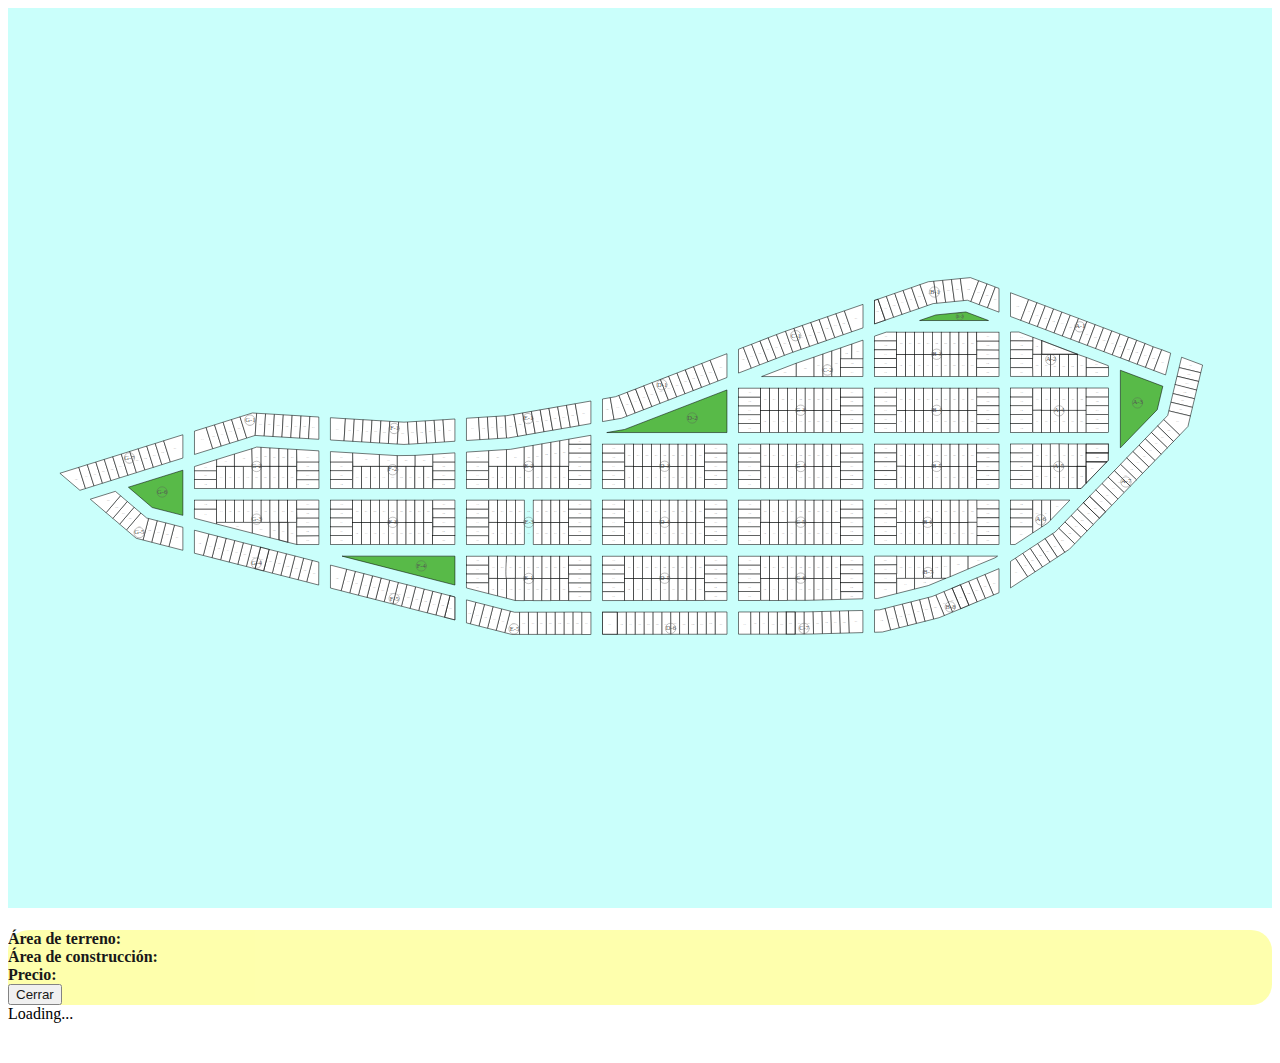
==== index2.html @ e3d667c0 "Finaliada primera demo" ====
<!DOCTYPE html>
<html lang="en">
    <head>
        <meta charset="UTF-8">
        <meta http-equiv="X-UA-Compatible" content="IE=edge">
        <meta name="viewport" content="width=device-width, initial-scale=1.0">
        <title>Document</title>
        <link href="https://cdn.jsdelivr.net/npm/bootstrap@5.1.3/dist/css/bootstrap.min.css" rel="stylesheet" integrity="sha384-1BmE4kWBq78iYhFldvKuhfTAU6auU8tT94WrHftjDbrCEXSU1oBoqyl2QvZ6jIW3" crossorigin="anonymous">
        <link rel="stylesheet" href="styles.css">
        <link
    rel="stylesheet"
    href="https://cdnjs.cloudflare.com/ajax/libs/animate.css/4.1.1/animate.min.css"
  />
        <script src="./svg-pan-zoom.js"></script>
    </head>
    <body>
        <div class="container-fluid" style="width: 100%; height: 100vh">
            <svg
                version="1.1"
                id="Capa_1"
                xmlns="http://www.w3.org/2000/svg"
                xmlns:xlink="http://www.w3.org/1999/xlink"
                x="0px"
                y="0px"
                viewBox="0 0 2384 1684"
                xml:space="preserve"
                style="display: inline; width: inherit; min-width: inherit; max-width: inherit; height: inherit; min-height: inherit; max-height: inherit;"
            >
                <style type="text/css">
       .st0{fill:#FFFFFF;stroke:#000000;stroke-miterlimit:10;}
       .st1{fill:#58BA48;stroke:#000000;stroke-miterlimit:10;}
       
           .st2{clip-path:url(#SVGID_2_);fill:none;stroke:#5A5A5A;stroke-width:0.72;stroke-linecap:round;stroke-linejoin:round;stroke-miterlimit:10;}
       .st3{clip-path:url(#SVGID_2_);}
       .st4{fill:#535353;}
       .st5{font-family:'MyriadPro-Regular';}
       .st6{font-size:10.3348px;}
       .st7{font-size:7.1756px;}
       .st8{font-size:9.9214px;}
       .st9{fill:#A7A7A7;}
       .st10{font-size:4.9607px;}
       
           .st11{clip-path:url(#SVGID_2_);fill:none;stroke:#000000;stroke-width:0.72;stroke-linecap:round;stroke-linejoin:round;stroke-miterlimit:10;}
                </style>
                <g id="secciones">
                    <a id="G7-12-btn" xlink:title="G7-12">
                        <polygon id="G7-12" class="st0" points="135.6,902.9 97.9,870.8 133.6,859.6 146.2,899.6 	"/>
                    </a>
                    <a id="G7-11-btn" xlink:title="G7-11">
                        <polygon id="G7-11" class="st0" points="149.6,854.6 162.2,894.6 146.2,899.6 133.6,859.6 	"/>
                    </a>
                    <a id="G7-10-btn" xlink:title="G7-10">
                        <polygon id="G7-10" class="st0" points="165.7,849.6 178.2,889.6 162.2,894.6 149.6,854.6 	"/>
                    </a>
                    <a id="G7-09-btn" xlink:title="G7-09">
                        <polygon id="G7-09" class="st0" points="181.6,844.6 165.7,849.6 178.2,889.6 194.2,884.6 	"/>
                    </a>
                    <a id="G7-08-btn" xlink:title="G7-08">
                        <polygon id="G7-08" class="st0" points="210.2,879.6 194.2,884.6 181.6,844.6 197.6,839.6 	"/>
                    </a>
                    <a id="G7-07-btn" xlink:title="G7-07">
                        <polygon id="G7-07" class="st0" points="226.2,874.6 213.7,834.6 197.6,839.6 210.2,879.6 	"/>
                    </a>
                    <a id="G7-06-btn" xlink:title="G7-06">
                        <polygon id="G7-06" class="st0" points="242.2,869.6 229.7,829.6 213.7,834.6 226.2,874.6 	"/>
                    </a>
                    <a id="G7-05-btn" xlink:title="G7-05">
                        <polygon id="G7-05" class="st0" points="258.2,864.5 242.2,869.6 229.7,829.6 245.6,824.6 	"/>
                    </a>
                    <a id="G7-04-btn" xlink:title="G7-04">
                        <polygon id="G7-04" class="st0" points="258.2,864.5 274.2,859.6 261.7,819.5 245.6,824.6 	"/>
                    </a>
                    <a id="G7-03-btn" xlink:title="G7-03">
                        <polygon id="G7-03" class="st0" points="274.2,859.6 290.2,854.5 277.7,814.6 261.7,819.5 	"/>
                    </a>
                    <a id="G7-02-btn" xlink:title="G7-02">
                        <polygon id="G7-02" class="st0" points="306.2,849.5 293.6,809.5 277.7,814.6 290.2,854.5 	"/>
                    </a>
                    <a id="G7-01-btn" xlink:title="G7-01">
                        <polygon id="G7-01" class="st0" points="329.8,842.1 306.2,849.5 293.6,809.5 329.8,798.2 	"/>
                    </a>
                    <a id="G1-13-btn" xlink:title="G1-13">
                        <polygon id="G1-13" class="st0" points="351.7,835.3 351.7,791.3 373.7,784.5 386.2,824.5 	"/>
                    </a>
                    <a id="G1-12-btn" xlink:title="G1-12">
                        <polygon id="G1-12" class="st0" points="386.2,824.5 402.2,819.5 389.6,779.5 373.7,784.5 	"/>
                    </a>
                    <a id="G1-11-btn" xlink:title="G1-11">
                        <polygon id="G1-11" class="st0" points="402.2,819.5 418.2,814.4 405.7,774.4 389.6,779.5 	"/>
                    </a>
                    <a id="G1-10-btn" xlink:title="G1-10">
                        <polygon id="G1-10" class="st0" points="418.2,814.4 434.2,809.5 421.7,769.4 405.7,774.4 	"/>
                    </a>
                    <a id="G1-09-btn" xlink:title="G1-09">
                        <polygon id="G1-09" class="st0" points="450.2,804.4 437.6,764.4 421.7,769.4 434.2,809.5 	"/>
                    </a>
                    <a id="G1-08-btn" xlink:title="G1-08">
                        <polygon id="G1-08" class="st0" points="469,757.6 466.2,799.4 450.2,804.4 437.6,764.4 461,757.1 	"/>
                    </a>
                    <a id="G1-07-btn" xlink:title="G1-07">
                        <polygon id="G1-07" class="st0" points="483.2,800.5 485.8,758.6 469,757.6 466.2,799.4 	"/>
                    </a>
                    <a id="G1-06-btn" xlink:title="G1-06">
                        <polygon id="G1-06" class="st0" points="499.9,801.5 502.4,759.6 485.8,758.6 483.2,800.5 	"/>
                    </a>
                    <a id="G1-05-btn" xlink:title="G1-05">
                        <rect
                            id="G1-05"
                            x="488.6"
                            y="772.7"
                            transform="matrix(6.006374e-02 -0.9982 0.9982 6.006374e-02 -300.6762 1242.7677)"
                            class="st0"
                            width="42"
                            height="16.8"
                        />
                    </a>
                    <a id="G1-04-btn" xlink:title="G1-04">
                        <rect
                            id="G1-04"
                            x="505.3"
                            y="773.7"
                            transform="matrix(6.006084e-02 -0.9982 0.9982 6.006084e-02 -285.9585 1260.4386)"
                            class="st0"
                            width="42"
                            height="16.8"
                        />
                    </a>
                    <a id="G1-03-btn" xlink:title="G1-03">
                        <rect
                            id="G1-03"
                            x="522.1"
                            y="774.7"
                            transform="matrix(6.006084e-02 -0.9982 0.9982 6.006084e-02 -271.242 1278.1072)"
                            class="st0"
                            width="42"
                            height="16.8"
                        />
                    </a>
                    <a id="G1-02-btn" xlink:title="G1-02">
                        <rect
                            id="G1-02"
                            x="538.8"
                            y="775.7"
                            transform="matrix(6.006374e-02 -0.9982 0.9982 6.006374e-02 -256.527 1295.7733)"
                            class="st0"
                            width="42"
                            height="16.8"
                        />
                    </a>
                    <a id="G1-01-btn" xlink:title="G1-01">
                        <polygon id="G1-01" class="st0" points="586.3,806.7 586.2,764.7 569.4,763.7 566.9,805.6 	"/>
                    </a>
                    <a id="F1-13-btn" xlink:title="F1-13">
                        <polygon id="F1-13" class="st0" points="633.8,809.6 636.4,767.8 608.1,766 608.1,808 	"/>
                    </a>
                    <a id="F1-12-btn" xlink:title="F1-12">
                        <rect
                            id="F1-12"
                            x="622.5"
                            y="780.8"
                            transform="matrix(6.014960e-02 -0.9982 0.9982 6.014960e-02 -182.9664 1384.0166)"
                            class="st0"
                            width="41.9"
                            height="16.8"
                        />
                    </a>
                    <a id="F1-11-btn" xlink:title="F1-11">
                        <polygon id="F1-11" class="st0" points="667.3,811.6 669.8,769.8 653.1,768.8 650.6,810.6 	"/>
                    </a>
                    <a id="F1-10-btn" xlink:title="F1-10">
                        <rect
                            id="F1-10"
                            x="656"
                            y="782.8"
                            transform="matrix(6.157485e-02 -0.9981 0.9981 6.157485e-02 -154.4608 1418.1368)"
                            class="st0"
                            width="41.9"
                            height="16.8"
                        />
                    </a>
                    <a id="F1-09-btn" xlink:title="F1-09">
                        <rect
                            id="F1-09"
                            x="672.7"
                            y="783.8"
                            transform="matrix(6.157485e-02 -0.9981 0.9981 6.157485e-02 -139.7696 1435.8022)"
                            class="st0"
                            width="41.9"
                            height="16.8"
                        />
                    </a>
                    <a id="F1-08-btn" xlink:title="F1-08">
                        <rect
                            id="F1-08"
                            x="689.5"
                            y="784.9"
                            transform="matrix(6.157485e-02 -0.9981 0.9981 6.157485e-02 -125.0784 1453.4677)"
                            class="st0"
                            width="41.9"
                            height="16.8"
                        />
                    </a>
                    <a id="F1-07-btn" xlink:title="F1-07">
                        <rect
                            id="F1-07"
                            x="706.2"
                            y="785.9"
                            transform="matrix(6.157485e-02 -0.9981 0.9981 6.157485e-02 -110.3873 1471.1331)"
                            class="st0"
                            width="41.9"
                            height="16.8"
                        />
                    </a>
                    <a id="F1-06-btn" xlink:title="F1-06">
                        <polygon id="F1-06" class="st0" points="756.2,815.9 753.6,774.1 746.8,774.4 736.8,773.9 734.2,815.7 746.8,816.4 	"/>
                    </a>
                    <a id="F1-05-btn" xlink:title="F1-05">
                        <polygon id="F1-05" class="st0" points="773,814.9 770.3,773 753.6,774.1 756.2,815.9 	"/>
                    </a>
                    <a id="F1-04-btn" xlink:title="F1-04">
                        <polygon id="F1-04" class="st0" points="789.7,813.8 787.1,772 770.3,773 773,814.9 	"/>
                    </a>
                    <a id="F1-03-btn" xlink:title="F1-03">
                        <polygon id="F1-03" class="st0" points="806.5,812.8 803.8,770.9 787.1,772 789.7,813.8 	"/>
                    </a>
                    <a id="F1-02-btn" xlink:title="F1-02">
                        <polygon id="F1-02" class="st0" points="823.2,811.7 820.5,769.9 803.8,770.9 806.5,812.8 	"/>
                    </a>
                    <a id="F1-01-btn" xlink:title="F1-01">
                        <polygon id="F1-01" class="st0" points="842.9,810.4 842.9,768.4 820.5,769.9 823.2,811.7 	"/>
                    </a>
                    <a id="E1-13-btn" xlink:title="E1-13">
                        <polygon id="E1-13_1_" class="st0" points="890.1,807.4 887.5,765.6 864.7,767 864.7,809 	"/>
                    </a>
                    <a id="E1-12-btn" xlink:title="E1-12">
                        <polygon id="E1-12_1_" class="st0" points="906.8,806.4 904.2,764.5 887.5,765.6 890.1,807.4 	"/>
                    </a>
                    <a id="E1-11-btn" xlink:title="E1-11">
                        <polygon id="E1-11_1_" class="st0" points="923.6,805.3 920.9,763.5 904.2,764.5 906.8,806.4 	"/>
                    </a>
                    <a id="E1-10-btn" xlink:title="E1-10">
                        <polygon id="E1-10_1_" class="st0" points="940.3,804.2 937.7,762.4 920.9,763.5 923.6,805.3 	"/>
                    </a>
                    <a id="E1-09-btn" xlink:title="E1-09">
                        <polygon id="E1-09_1_" class="st0" points="961.4,801.1 954.2,759.8 940.6,762.2 937.7,762.4 940.3,804.2 943.8,804.2 	"/>
                    </a>
                    <a id="E1-08-btn" xlink:title="E1-08">
                        <rect
                            id="E1-08_1_"
                            x="957.7"
                            y="758.1"
                            transform="matrix(0.9851 -0.1719 0.1719 0.9851 -119.5625 177.7197)"
                            class="st0"
                            width="16.7"
                            height="41.9"
                        />
                    </a>
                    <a id="E1-07-btn" xlink:title="E1-07">
                        <rect
                            id="E1-07_1_"
                            x="974.2"
                            y="755.2"
                            transform="matrix(0.9851 -0.1719 0.1719 0.9851 -118.8215 180.5139)"
                            class="st0"
                            width="16.7"
                            height="41.9"
                        />
                    </a>
                    <a id="E1-06-btn" xlink:title="E1-06">
                        <rect
                            id="E1-06_1_"
                            x="990.7"
                            y="752.3"
                            transform="matrix(0.9851 -0.1718 0.1718 0.9851 -118.0084 183.1775)"
                            class="st0"
                            width="16.8"
                            height="41.9"
                        />
                    </a>
                    <a id="E1-05-btn" xlink:title="E1-05">
                        <rect
                            id="E1-05_1_"
                            x="1007.3"
                            y="749.4"
                            transform="matrix(0.9851 -0.1718 0.1718 0.9851 -117.2677 185.975)"
                            class="st0"
                            width="16.7"
                            height="41.9"
                        />
                    </a>
                    <a id="E1-04-btn" xlink:title="E1-04">
                        <rect
                            id="E1-04_1_"
                            x="1023.8"
                            y="746.6"
                            transform="matrix(0.9851 -0.1718 0.1718 0.9851 -116.5274 188.7673)"
                            class="st0"
                            width="16.7"
                            height="41.9"
                        />
                    </a>
                    <a id="E1-03-btn" xlink:title="E1-03">
                        <polygon id="E1-03_1_" class="st0" points="1060.6,783.9 1053.4,742.6 1036.8,745.4 1044,786.7 	"/>
                    </a>
                    <a id="E1-02-btn" xlink:title="E1-02">
                        <rect
                            id="E1-02_1_"
                            x="1056.8"
                            y="740.8"
                            transform="matrix(0.9852 -0.1716 0.1716 0.9852 -114.91 194.069)"
                            class="st0"
                            width="16.7"
                            height="42"
                        />
                    </a>
                    <a id="E1-01-btn" xlink:title="E1-01">
                        <polygon id="E1-01_1_" class="st0" points="1099.4,777.1 1099.4,734.5 1069.9,739.7 1077.1,781 	"/>
                    </a>
                    <a id="D1-14-btn" xlink:title="D1-14">
                        <polygon id="D1-14" class="st0" points="1121.3,773.3 1121.3,730.7 1135.9,728.2 1143.1,769.5 	"/>
                    </a>
                    <a id="D1-13-btn" xlink:title="D1-13">
                        <polygon id="D1-13" class="st0" points="1167.4,763.1 1157.2,767 1143.1,769.5 1135.9,728.2 1145.9,726.4 1152.3,724 	"/>
                    </a>
                    <a id="D1-12-btn" xlink:title="D1-12">
                        <polygon id="D1-12" class="st0" points="1183,757.1 1167.4,763.1 1152.3,724 1167.9,718 	"/>
                    </a>
                    <a id="D1-11-btn" xlink:title="D1-11">
                        <rect
                            id="D1-11"
                            x="1174.9"
                            y="713.5"
                            transform="matrix(0.9328 -0.3605 0.3605 0.9328 -185.2175 475.9848)"
                            class="st0"
                            width="16.8"
                            height="41.9"
                        />
                    </a>
                    <a id="D1-10-btn" xlink:title="D1-10">
                        <rect
                            id="D1-10"
                            x="1190.6"
                            y="707.5"
                            transform="matrix(0.9328 -0.3605 0.3605 0.9328 -181.9797 481.2229)"
                            class="st0"
                            width="16.8"
                            height="41.9"
                        />
                    </a>
                    <a id="D1-09-btn" xlink:title="D1-09">
                        <polygon id="D1-09" class="st0" points="1229.9,738.9 1214.9,699.8 1199.2,705.8 1214.3,745 	"/>
                    </a>
                    <a id="D1-08-btn" xlink:title="D1-08">
                        <polygon id="D1-08" class="st0" points="1245.6,732.9 1230.5,693.8 1214.9,699.8 1229.9,738.9 	"/>
                    </a>
                    <a id="D1-07-btn" xlink:title="D1-07">
                        <rect
                            id="D1-07"
                            x="1237.5"
                            y="689.3"
                            transform="matrix(0.9328 -0.3605 0.3605 0.9328 -172.2925 496.9228)"
                            class="st0"
                            width="16.8"
                            height="41.9"
                        />
                    </a>
                    <a id="D1-06-btn" xlink:title="D1-06">
                        <polygon id="D1-06" class="st0" points="1276.9,720.8 1261.8,681.7 1246.1,687.7 1261.3,726.8 	"/>
                    </a>
                    <a id="D1-05-btn" xlink:title="D1-05">
                        <polygon id="D1-05" class="st0" points="1292.5,714.8 1277.4,675.7 1261.8,681.7 1276.9,720.8 	"/>
                    </a>
                    <a id="D1-04-btn" xlink:title="D1-04">
                        <rect
                            id="D1-04"
                            x="1284.4"
                            y="671.2"
                            transform="matrix(0.9328 -0.3605 0.3605 0.9328 -162.6044 512.6164)"
                            class="st0"
                            width="16.8"
                            height="41.9"
                        />
                    </a>
                    <a id="D1-03-btn" xlink:title="D1-03">
                        <polygon id="D1-03" class="st0" points="1323.8,702.7 1308.7,663.6 1293.1,669.6 1308.2,708.7 	"/>
                    </a>
                    <a id="D1-02-btn" xlink:title="D1-02">
                        <polygon id="D1-02" class="st0" points="1339.4,696.7 1324.3,657.5 1308.7,663.6 1323.8,702.7 	"/>
                    </a>
                    <a id="D1-01-btn" xlink:title="D1-01">
                        <polygon id="D1-01" class="st0" points="1356,690.2 1356,645.3 1324.3,657.5 1339.4,696.7 	"/>
                    </a>
                    <a id="C1-14-btn" xlink:title="C1-14">
                        <polygon id="C1-14" class="st0" points="1377.8,681.8 1377.8,636.9 1386.9,633.4 1402,672.5 	"/>
                    </a>
                    <a id="C1-13-btn" xlink:title="C1-13">
                        <polygon id="C1-13" class="st0" points="1417.6,666.4 1402.6,627.4 1386.9,633.4 1402,672.5 	"/>
                    </a>
                    <a id="C1-12-btn" xlink:title="C1-12">
                        <polygon id="C1-12" class="st0" points="1433.3,660.4 1418.2,621.3 1402.6,627.4 1417.6,666.4 	"/>
                    </a>
                    <a id="C1-11-btn" xlink:title="C1-11">
                        <rect
                            id="C1-11"
                            x="1425.2"
                            y="616.8"
                            transform="matrix(0.9328 -0.3605 0.3605 0.9328 -133.5415 559.7067)"
                            class="st0"
                            width="16.8"
                            height="41.9"
                        />
                    </a>
                    <a id="C1-10-btn" xlink:title="C1-10">
                        <polygon id="C1-10" class="st0" points="1464.5,648.3 1449.5,609.2 1433.8,615.2 1448.9,654.4 	"/>
                    </a>
                    <a id="C1-09-btn" xlink:title="C1-09">
                        <polygon id="C1-09" class="st0" points="1480.3,642.5 1466.6,602.8 1449.5,609.2 1464.5,648.3 	"/>
                    </a>
                    <a id="C1-08-btn" xlink:title="C1-08">
                        <polygon id="C1-08" class="st0" points="1496.1,637 1482.4,597.4 1466.6,602.8 1480.3,642.5 	"/>
                    </a>
                    <a id="C1-07-btn" xlink:title="C1-07">
                        <rect
                            id="C1-07"
                            x="1488.8"
                            y="593.5"
                            transform="matrix(0.9452 -0.3265 0.3265 0.9452 -118.5599 522.5391)"
                            class="st0"
                            width="16.8"
                            height="41.9"
                        />
                    </a>
                    <a id="C1-06-btn" xlink:title="C1-06">
                        <polygon id="C1-06" class="st0" points="1527.8,626 1514.1,586.4 1498.3,591.9 1511.9,631.5 	"/>
                    </a>
                    <a id="C1-05-btn" xlink:title="C1-05">
                        <rect
                            id="C1-05"
                            x="1520.5"
                            y="582.5"
                            transform="matrix(0.9452 -0.3265 0.3265 0.9452 -113.2384 532.2814)"
                            class="st0"
                            width="16.8"
                            height="41.9"
                        />
                    </a>
                    <a id="C1-04-btn" xlink:title="C1-04">
                        <polygon id="C1-04" class="st0" points="1559.5,615 1545.8,575.4 1529.9,580.9 1543.6,620.5 	"/>
                    </a>
                    <a id="C1-03-btn" xlink:title="C1-03">
                        <polygon id="C1-03" class="st0" points="1575.4,609.5 1561.6,569.9 1545.8,575.4 1559.5,615 	"/>
                    </a>
                    <a id="C1-02-btn" xlink:title="C1-02">
                        <polygon id="C1-02" class="st0" points="1591.2,604 1577.5,564.4 1561.6,569.9 1575.4,609.5 	"/>
                    </a>
                    <a id="C1-01-btn" xlink:title="C1-01">
                        <polygon id="C1-01" class="st0" points="1612.6,596.6 1612.6,552.3 1577.5,564.4 1591.2,604 	"/>
                    </a>
                    <a id="B1-14-btn" xlink:title="B1-14">
                        <polygon id="B1-14" class="st0" points="1634.3,589.1 1634.3,544.7 1640.8,542.5 1654.6,582.1 	"/>
                    </a>
                    <a id="B1-13-btn" xlink:title="B1-13">
                        <polygon id="B1-13" class="st0" points="1670.4,576.6 1656.7,537 1640.8,542.5 1654.6,582.1 	"/>
                    </a>
                    <a id="B1-12-btn" xlink:title="B1-12">
                        <polygon id="B1-12" class="st0" points="1686.2,571.1 1672.5,531.5 1656.7,537 1670.4,576.6 	"/>
                    </a>
                    <a id="B1-11-btn" xlink:title="B1-11">
                        <polygon id="B1-11" class="st0" points="1702.1,565.6 1688.3,526 1672.5,531.5 1686.2,571.1 	"/>
                    </a>
                    <a id="B1-10-btn" xlink:title="B1-10">
                        <polygon id="B1-10" class="st0" points="1717.9,560.2 1704.2,520.6 1688.3,526 1702.1,565.6 	"/>
                    </a>
                    <a id="B1-09-btn" xlink:title="B1-09">
                        <polygon id="B1-09" class="st0" points="1733.8,554.6 1720.1,515 1704.2,520.6 1717.9,560.2 	"/>
                    </a>
                    <a id="B1-08-btn" xlink:title="B1-08">
                        <polygon id="B1-08" class="st0" points="1751.9,550.1 1746.2,508.6 1735.9,509.6 1720.1,515 1733.8,554.6 1744.9,550.8 	"/>
                    </a>
                    <a id="B1-07-btn" xlink:title="B1-07">
                        <polygon id="B1-07" class="st0" points="1768.6,548.5 1762.9,506.9 1746.2,508.6 1751.9,550.1 	"/>
                    </a>
                    <a id="B1-06-btn" xlink:title="B1-06">
                        <polygon id="B1-06" class="st0" points="1785.2,546.8 1779.5,505.3 1762.9,506.9 1768.6,548.5 	"/>
                    </a>
                    <a id="B1-05-btn" xlink:title="B1-05">
                        <polygon id="B1-05" class="st0" points="1802,545.2 1796.2,503.6 1779.5,505.3 1785.2,546.8 	"/>
                    </a>
                    <a id="B1-04-btn" xlink:title="B1-04">
                        <polygon id="B1-04" class="st0" points="1816.1,546.9 1809.5,544.4 1802,545.2 1796.2,503.6 1815.2,501.8 1830.8,507.7 	"/>
                    </a>
                    <a id="B1-03-btn" xlink:title="B1-03">
                        <polygon id="B1-03" class="st0" points="1831.7,552.8 1846.6,513.6 1830.8,507.7 1816.1,546.9 	"/>
                    </a>
                    <a id="B1-02-btn" xlink:title="B1-02">
                        <polygon id="B1-02" class="st0" points="1847.5,558.7 1862.2,519.5 1846.6,513.6 1831.7,552.8 	"/>
                    </a>
                    <a id="B1-01-btn" xlink:title="B1-01">
                        <polygon id="B1-01" class="st0" points="1869.1,566.9 1869.1,522.1 1862.2,519.5 1847.5,558.7 	"/>
                    </a>
                    <a id="A1-18-btn" xlink:title="A1-18">
                        <polygon id="A1-18" class="st0" points="1890.8,575.1 1890.8,530.3 1925,543.2 1910.2,582.4 	"/>
                    </a>
                    <a id="A1-17-btn" xlink:title="A1-17">
                        <polygon id="A1-17" class="st0" points="1925.9,588.3 1940.7,549.1 1925,543.2 1910.2,582.4 	"/>
                    </a>
                    <a id="A1-16-btn" xlink:title="A1-16">
                        <polygon id="A1-16" class="st0" points="1941.6,594.2 1956.4,555 1940.7,549.1 1925.9,588.3 	"/>
                    </a>
                    <a id="A1-15-btn" xlink:title="A1-15">
                        <polygon id="A1-15" class="st0" points="1957.3,600.1 1972.1,560.9 1956.4,555 1941.6,594.2 	"/>
                    </a>
                    <a id="A1-14-btn" xlink:title="A1-14">
                        <polygon id="A1-14" class="st0" points="1973,606.1 1987.7,566.8 1972.1,560.9 1957.3,600.1 	"/>
                    </a>
                    <a id="A1-13-btn" xlink:title="A1-13">
                        <polygon id="A1-13" class="st0" points="1988.6,612 2003.5,572.8 1987.7,566.8 1973,606.1 	"/>
                    </a>
                    <a id="A1-12-btn" xlink:title="A1-12">
                        <polygon id="A1-12" class="st0" points="2004.4,617.9 2019.1,578.6 2003.5,572.8 1988.6,612 	"/>
                    </a>
                    <a id="A1-11-btn" xlink:title="A1-11">
                        <polygon id="A1-11" class="st0" points="2020,623.8 2034.8,584.6 2019.1,578.6 2004.4,617.9 	"/>
                    </a>
                    <a id="A1-10-btn" xlink:title="A1-10">
                        <polygon id="A1-10" class="st0" points="2035.7,629.7 2050.5,590.5 2034.8,584.6 2020,623.8 	"/>
                    </a>
                    <a id="A1-09-btn" xlink:title="A1-09">
                        <polygon id="A1-09" class="st0" points="2051.4,635.6 2066.2,596.4 2050.5,590.5 2035.7,629.7 	"/>
                    </a>
                    <a id="A1-08-btn" xlink:title="A1-08">
                        <polygon id="A1-08" class="st0" points="2067.1,641.5 2081.9,602.3 2066.2,596.4 2051.4,635.6 	"/>
                    </a>
                    <a id="A1-07-btn" xlink:title="A1-07">
                        <polygon id="A1-07" class="st0" points="2082.8,647.5 2097.5,608.2 2081.9,602.3 2067.1,641.5 	"/>
                    </a>
                    <a id="A1-06-btn" xlink:title="A1-06">
                        <polygon id="A1-06" class="st0" points="2098.5,653.4 2113.3,614.2 2097.5,608.2 2082.8,647.5 	"/>
                    </a>
                    <a id="A1-05-btn" xlink:title="A1-05">
                        <rect
                            id="A1-05"
                            x="2092.8"
                            y="628.3"
                            transform="matrix(0.3521 -0.936 0.936 0.3521 773.6063 2390.9355)"
                            class="st0"
                            width="41.9"
                            height="16.7"
                        />
                    </a>
                    <a id="A1-04-btn" xlink:title="A1-04">
                        <polygon id="A1-04" class="st0" points="2129.8,665.2 2144.6,626 2128.9,620 2114.2,659.3 	"/>
                    </a>
                    <a id="A1-03-btn" xlink:title="A1-03">
                        <polygon id="A1-03" class="st0" points="2145.5,671.1 2160.1,632.4 2144.6,626 2129.8,665.2 	"/>
                    </a>
                    <a id="A1-02-btn" xlink:title="A1-02">
                        <polygon id="A1-02" class="st0" points="2161.2,677 2176,637.8 2160.1,632.4 2145.5,671.1 	"/>
                    </a>
                    <a id="A1-01-btn" xlink:title="A1-01">
                        <polygon id="A1-01" class="st0" points="2183.2,685.3 2192.9,644.2 2176,637.8 2161.2,677 	"/>
                    </a>
                    <a id="A7-01-btn" xlink:title="A7-01">
                        <polygon id="A7-01" class="st0" points="2213.5,652 2253.1,666.8 2249.6,681.2 2208.8,671.5 	"/>
                    </a>
                    <a id="A7-02-btn" xlink:title="A7-02">
                        <polygon id="A7-02" class="st0" points="2204.9,687.8 2208.8,671.5 2249.6,681.2 2245.7,697.6 	"/>
                    </a>
                    <a id="A7-03-btn" xlink:title="A7-03">
                        <rect
                            id="A7-03"
                            x="2215"
                            y="679.9"
                            transform="matrix(0.2324 -0.9726 0.9726 0.2324 1024.9678 2700.4646)"
                            class="st0"
                            width="16.8"
                            height="41.9"
                        />
                    </a>
                    <a id="A7-04-btn" xlink:title="A7-04">
                        <polygon id="A7-04" class="st0" points="2237.9,730.2 2197.1,720.5 2201.2,703.3 2241.8,713.9 	"/>
                    </a>
                    <a id="A7-05-btn" xlink:title="A7-05">
                        <polygon id="A7-05" class="st0" points="2193.3,736.8 2197.1,720.5 2237.9,730.2 2234,746.5 	"/>
                    </a>
                    <a id="A7-06-btn" xlink:title="A7-06">
                        <polygon id="A7-06" class="st0" points="2189.4,753.1 2193.3,736.8 2234,746.5 2230.1,762.8 	"/>
                    </a>
                    <a id="A7-07-btn" xlink:title="A7-07">
                        <polygon id="A7-07" class="st0" points="2179.7,769.6 2187.4,761.6 2189.4,753.1 2230.1,762.8 2225.5,782.5 2209.9,798.7 	"/>
                    </a>
                    <a id="A7-08-btn" xlink:title="A7-08">
                        <rect
                            id="A7-08"
                            x="2180.6"
                            y="769.2"
                            transform="matrix(0.6945 -0.7195 0.7195 0.6945 100.2818 1816.4218)"
                            class="st0"
                            width="16.8"
                            height="41.9"
                        />
                    </a>
                    <a id="A7-09-btn" xlink:title="A7-09">
                        <rect
                            id="A7-09"
                            x="2168.9"
                            y="781.2"
                            transform="matrix(0.6945 -0.7195 0.7195 0.6945 88.0479 1811.7312)"
                            class="st0"
                            width="16.8"
                            height="41.9"
                        />
                    </a>
                    <a id="A7-10-btn" xlink:title="A7-10">
                        <rect
                            id="A7-10"
                            x="2157.3"
                            y="793.3"
                            transform="matrix(0.6945 -0.7195 0.7195 0.6945 75.814 1807.0406)"
                            class="st0"
                            width="16.8"
                            height="41.9"
                        />
                    </a>
                    <a id="A7-11-btn" xlink:title="A7-11">
                        <rect
                            id="A7-11"
                            x="2145.7"
                            y="805.3"
                            transform="matrix(0.6945 -0.7195 0.7195 0.6945 63.5826 1802.3555)"
                            class="st0"
                            width="16.8"
                            height="41.9"
                        />
                    </a>
                    <a id="A7-12-btn" xlink:title="A7-12">
                        <rect
                            id="A7-12"
                            x="2134"
                            y="817.4"
                            transform="matrix(0.6945 -0.7195 0.7195 0.6945 51.3462 1797.6597)"
                            class="st0"
                            width="16.8"
                            height="41.9"
                        />
                    </a>
                    <a id="A7-13-btn" xlink:title="A7-13">
                        <rect
                            id="A7-13"
                            x="2122.4"
                            y="829.5"
                            transform="matrix(0.6941 -0.7199 0.7199 0.6941 39.5804 1794.007)"
                            class="st0"
                            width="16.8"
                            height="41.9"
                        />
                    </a>
                    <a id="A7-14-btn" xlink:title="A7-14">
                        <polygon id="A7-14" class="st0" points="2128.3,883.1 2140,871 2109.8,841.9 2098.2,854 	"/>
                    </a>
                    <a id="A7-15-btn" xlink:title="A7-15">
                        <rect
                            id="A7-15"
                            x="2099.1"
                            y="853.6"
                            transform="matrix(0.6945 -0.7195 0.7195 0.6945 14.636 1783.5677)"
                            class="st0"
                            width="16.8"
                            height="41.9"
                        />
                    </a>
                    <a id="A7-16-btn" xlink:title="A7-16">
                        <rect
                            id="A7-16"
                            x="2087.4"
                            y="865.7"
                            transform="matrix(0.6948 -0.7192 0.7192 0.6948 1.9574 1777.8331)"
                            class="st0"
                            width="16.8"
                            height="41.9"
                        />
                    </a>
                    <a id="A7-17-btn" xlink:title="A7-17">
                        <polygon id="A7-17" class="st0" points="2063.3,890.2 2093.4,919.3 2105,907.2 2074.9,878.1 	"/>
                    </a>
                    <a id="A7-18-btn" xlink:title="A7-18">
                        <polygon id="A7-18" class="st0" points="2051.6,902.2 2063.3,890.2 2093.4,919.3 2081.8,931.4 	"/>
                    </a>
                    <a id="A7-19-btn" xlink:title="A7-19">
                        <polygon id="A7-19" class="st0" points="2039.9,914.3 2051.6,902.2 2081.8,931.4 2070.1,943.4 	"/>
                    </a>
                    <a id="A7-20-btn" xlink:title="A7-20">
                        <rect
                            id="A7-20"
                            x="2040.8"
                            y="913.9"
                            transform="matrix(0.6945 -0.7195 0.7195 0.6945 -46.5868 1760.1091)"
                            class="st0"
                            width="16.8"
                            height="41.9"
                        />
                    </a>
                    <a id="A7-21-btn" xlink:title="A7-21">
                        <rect
                            id="A7-21"
                            x="2029.2"
                            y="926"
                            transform="matrix(0.6941 -0.7199 0.7199 0.6941 -58.4178 1756.4624)"
                            class="st0"
                            width="16.8"
                            height="41.9"
                        />
                    </a>
                    <a id="A7-22-btn" xlink:title="A7-22">
                        <rect
                            id="A7-22"
                            x="2017.6"
                            y="938.1"
                            transform="matrix(0.6945 -0.7195 0.7195 0.6945 -71.0545 1750.728)"
                            class="st0"
                            width="16.8"
                            height="41.9"
                        />
                    </a>
                    <a id="A7-23-btn" xlink:title="A7-23">
                        <rect
                            id="A7-23"
                            x="2005.9"
                            y="950.1"
                            transform="matrix(0.6945 -0.7195 0.7195 0.6945 -83.2874 1746.0403)"
                            class="st0"
                            width="16.8"
                            height="41.9"
                        />
                    </a>
                    <a id="A7-24-btn" xlink:title="A7-24">
                        <rect
                            id="A7-24"
                            x="1994.3"
                            y="962.2"
                            transform="matrix(0.6945 -0.7195 0.7195 0.6945 -95.5223 1741.3469)"
                            class="st0"
                            width="16.8"
                            height="41.9"
                        />
                    </a>
                    <a id="A7-25-btn" xlink:title="A7-25">
                        <polygon id="A7-25" class="st0" points="1969.9,984.9 1975.1,981.5 1981.7,974.6 2011.9,1003.7 2002.1,1013.9 1993,1019.9 	"/>
                    </a>
                    <a id="A7-26-btn" xlink:title="A7-26">
                        <rect
                            id="A7-26"
                            x="1966.1"
                            y="986"
                            transform="matrix(0.8345 -0.5511 0.5511 0.8345 -228.071 1254.7604)"
                            class="st0"
                            width="16.8"
                            height="41.9"
                        />
                    </a>
                    <a id="A7-27-btn" xlink:title="A7-27">
                        <polygon id="A7-27" class="st0" points="1942,1003.4 1955.9,994.1 1979,1029.1 1965,1038.4 	"/>
                    </a>
                    <a id="A7-28-btn" xlink:title="A7-28">
                        <polygon id="A7-28" class="st0" points="1927.9,1012.6 1942,1003.4 1965,1038.4 1951,1047.6 	"/>
                    </a>
                    <a id="A7-29-btn" xlink:title="A7-29">
                        <polygon id="A7-29" class="st0" points="1913.9,1021.8 1927.9,1012.6 1951,1047.6 1937,1056.8 	"/>
                    </a>
                    <a id="A7-30-btn" xlink:title="A7-30">
                        <polygon id="A7-30" class="st0" points="1900,1031 1913.9,1021.8 1937,1056.8 1923,1066 	"/>
                    </a>
                    <a id="A7-31-btn" xlink:title="A7-31">
                        <polygon id="A7-31" class="st0" points="1890.8,1087 1890.8,1037 1900,1031 1923,1066 	"/>
                    </a>
                    <a id="B8-01-btn" xlink:title="B8-01">
                        <polygon id="B8-01" class="st0" points="1869.1,1096.1 1869.1,1050.7 1842.6,1061.8 1858.7,1100.5 	"/>
                    </a>
                    <a id="B8-02-btn" xlink:title="B8-02">
                        <polygon id="B8-02" class="st0" points="1827.1,1068.2 1842.6,1061.8 1858.7,1100.5 1843.3,1106.9 	"/>
                    </a>
                    <a id="B8-03-btn" xlink:title="B8-03">
                        <polygon id="B8-03" class="st0" points="1811.7,1074.7 1827.1,1068.2 1843.3,1106.9 1827.8,1113.4 	"/>
                    </a>
                    <a id="B8-04-btn" xlink:title="B8-04">
                        <rect
                            id="B8-04"
                            x="1803.6"
                            y="1076.3"
                            transform="matrix(0.9237 -0.3831 0.3831 0.9237 -282.0941 777.8699)"
                            class="st0"
                            width="16.8"
                            height="41.9"
                        />
                    </a>
                    <a id="B8-05-btn" xlink:title="B8-05">
                        <polygon id="B8-05" class="st0" points="1780.7,1087.6 1796.2,1081.1 1812.3,1119.8 1796.9,1126.3 	"/>
                    </a>
                    <a id="B8-06-btn" xlink:title="B8-06">
                        <polygon id="B8-06" class="st0" points="1765.3,1094 1780.7,1087.6 1796.9,1126.3 1781.4,1132.7 	"/>
                    </a>
                    <a id="B8-07-btn" xlink:title="B8-07">
                        <polygon id="B8-07" class="st0" points="1749.8,1100.5 1765.3,1094 1781.4,1132.7 1765.9,1139.2 	"/>
                    </a>
                    <a id="B8-08-btn" xlink:title="B8-08">
                        <polygon id="B8-08" class="st0" points="1735.5,1105.2 1742.8,1103.3 1749.8,1100.5 1765.9,1139.2 1756.1,1143.2 1745.8,1145.8 	
           "/>
                    </a>
                    <a id="B8-09-btn" xlink:title="B8-09">
                        <polygon id="B8-09" class="st0" points="1719.2,1109.3 1735.5,1105.2 1745.8,1145.8 1729.5,1150 	"/>
                    </a>
                    <a id="B8-10-btn" xlink:title="B8-10">
                        <polygon id="B8-10" class="st0" points="1703,1113.4 1719.2,1109.3 1729.5,1150 1713.3,1154 	"/>
                    </a>
                    <a id="B8-11-btn" xlink:title="B8-11">
                        <rect
                            id="B8-11"
                            x="1691.6"
                            y="1114.8"
                            transform="matrix(0.9692 -0.2462 0.2462 0.9692 -227.3301 453.5813)"
                            class="st0"
                            width="16.8"
                            height="41.9"
                        />
                    </a>
                    <a id="B8-12-btn" xlink:title="B8-12">
                        <polygon id="B8-12" class="st0" points="1680.8,1162.3 1670.5,1121.6 1686.7,1117.6 1697,1158.2 	"/>
                    </a>
                    <a id="B8-13-btn" xlink:title="B8-13">
                        <polygon id="B8-13" class="st0" points="1664.5,1166.4 1654.2,1125.8 1670.5,1121.6 1680.8,1162.3 	"/>
                    </a>
                    <a id="B8-14-btn" xlink:title="B8-14">
                        <polygon id="B8-14" class="st0" points="1634.3,1128.7 1643.5,1128.5 1654.2,1125.8 1664.5,1166.4 1649.2,1170.2 1634.3,1170.7 	
           "/>
                    </a>
                    <a id="C7-01-btn" xlink:title="C7-01">
                        <polygon id="C7-01" class="st0" points="1612.4,1171.3 1612.4,1129.6 1585.1,1130.1 1586.3,1172 	"/>
                    </a>
                    <a id="C7-02-btn" xlink:title="C7-02">
                        <polygon id="C7-02" class="st0" points="1569.5,1172.5 1568.3,1130.6 1585.1,1130.1 1586.3,1172 	"/>
                    </a>
                    <a id="C7-03-btn" xlink:title="C7-03">
                        <rect
                            id="C7-03"
                            x="1552.2"
                            y="1130.8"
                            transform="matrix(0.9996 -2.864185e-02 2.864185e-02 0.9996 -32.348 45.1704)"
                            class="st0"
                            width="16.7"
                            height="41.9"
                        />
                    </a>
                    <a id="C7-04-btn" xlink:title="C7-04">
                        <polygon id="C7-04" class="st0" points="1536,1173.4 1534.9,1131.5 1551.6,1131.1 1552.8,1172.9 	"/>
                    </a>
                    <a id="C7-05-btn" xlink:title="C7-05">
                        <polygon id="C7-05_1_" class="st0" points="1519.3,1173.9 1518.1,1132 1534.9,1131.5 1536,1173.4 	"/>
                    </a>
                    <a id="C7-06-btn" xlink:title="C7-06">
                        <polygon id="C7-06" class="st0" points="1501.3,1132.3 1518.1,1132 1519.3,1173.9 1501.4,1174.2 	"/>
                    </a>
                    <a id="C7-07-btn" xlink:title="C7-07">
                        <polygon id="C7-07" class="st0" points="1484.6,1132.3 1501.3,1132.3 1501.4,1174.2 1484.6,1174.3 	"/>
                    </a>
                    <a id="C7-08-btn" xlink:title="C7-08">
                        <polygon id="C7-08" class="st0" points="1467.8,1174.3 1467.8,1132.3 1484.6,1132.3 1484.6,1174.3 	"/>
                    </a>
                    <a id="C7-09-btn" xlink:title="C7-09">
                        <polygon id="C7-09" class="st0" points="1451,1174.3 1451,1132.4 1467.8,1132.3 1467.8,1174.3 	"/>
                    </a>
                    <a id="C7-10-btn" xlink:title="C7-10">
                        <polygon id="C7-10" class="st0" points="1434.3,1174.3 1434.2,1132.4 1451,1132.4 1451,1174.3 	"/>
                    </a>
                    <a id="C7-11-btn" xlink:title="C7-11">
                        <polygon id="C7-11" class="st0" points="1417.5,1174.3 1417.5,1132.4 1434.2,1132.4 1434.3,1174.3 	"/>
                    </a>
                    <a id="C7-12-btn" xlink:title="C7-12">
                        <polygon id="C7-12" class="st0" points="1400.8,1174.3 1400.7,1132.4 1417.5,1132.4 1417.5,1174.3 	"/>
                    </a>
                    <a id="C7-13-btn" xlink:title="C7-13">
                        <polygon id="C7-13" class="st0" points="1377.8,1174.3 1377.8,1132.4 1400.7,1132.4 1400.8,1174.3 	"/>
                    </a>
                    <a id="D6-01-btn" xlink:title="D6-01">
                        <polygon id="D6-01" class="st0" points="1356.1,1174.4 1356,1132.4 1333.6,1132.4 1333.7,1174.4 	"/>
                    </a>
                    <a id="D6-02-btn" xlink:title="D6-02">
                        <polygon id="D6-02" class="st0" points="1316.9,1132.5 1333.6,1132.4 1333.7,1174.4 1316.9,1174.4 	"/>
                    </a>
                    <a id="D6-03-btn" xlink:title="D6-03">
                        <polygon id="D6-03" class="st0" points="1300.1,1132.5 1316.9,1132.5 1316.9,1174.4 1300.1,1174.4 	"/>
                    </a>
                    <a id="D6-04-btn" xlink:title="D6-04">
                        <polygon id="D6-04" class="st0" points="1283.3,1132.5 1300.1,1132.5 1300.1,1174.4 1283.4,1174.4 	"/>
                    </a>
                    <a id="D6-05-btn" xlink:title="D6-05">
                        <polygon id="D6-05" class="st0" points="1266.6,1174.4 1266.6,1132.6 1283.3,1132.5 1283.4,1174.4 	"/>
                    </a>
                    <a id="D6-06-btn" xlink:title="D6-06">
                        <polygon id="D6-06" class="st0" points="1249.8,1132.6 1266.6,1132.6 1266.6,1174.4 1249.9,1174.5 	"/>
                    </a>
                    <a id="D6-07-btn" xlink:title="D6-07">
                        <polygon id="D6-07" class="st0" points="1233.1,1132.6 1249.8,1132.6 1249.9,1174.5 1233.1,1174.5 	"/>
                    </a>
                    <a id="D6-08-btn" xlink:title="D6-08">
                        <polygon id="D6-08" class="st0" points="1216.3,1174.5 1216.3,1132.6 1233.1,1132.6 1233.1,1174.5 	"/>
                    </a>
                    <a id="D6-09-btn" xlink:title="D6-09">
                        <polygon id="D6-09" class="st0" points="1199.5,1132.6 1216.3,1132.6 1216.3,1174.5 1199.6,1174.5 	"/>
                    </a>
                    <a id="D6-10-btn" xlink:title="D6-10">
                        <polygon id="D6-10" class="st0" points="1182.7,1132.6 1199.5,1132.6 1199.6,1174.5 1182.8,1174.6 	"/>
                    </a>
                    <a id="D6-11-btn" xlink:title="D6-11">
                        <polygon id="D6-11" class="st0" points="1166,1132.6 1182.7,1132.6 1182.8,1174.6 1166,1174.6 	"/>
                    </a>
                    <a id="D6-12-btn" xlink:title="D6-12">
                        <polygon id="D6-12" class="st0" points="1149.2,1132.7 1166,1132.6 1166,1174.6 1149.2,1174.6 	"/>
                    </a>
                    <a id="D6-13-btn" xlink:title="D6-13">
                        <polygon id="D6-13" class="st0" points="1121.3,1132.7 1149.2,1132.7 1149.2,1174.6 1121.3,1174.5 	"/>
                    </a>
                    <a id="E5-01-btn" xlink:title="E5-01">
                        <rect
                            id="E5-01"
                            x="1082.2"
                            y="1132.7"
                            class="st0"
                            width="17.3"
                            height="41.9"
                        />
                    </a>
                    <a id="E5-02-btn" xlink:title="E5-02">
                        <polygon id="E5-02" class="st0" points="1065.4,1174.7 1065.4,1132.6 1082.2,1132.7 1082.2,1174.6 	"/>
                    </a>
                    <a id="E5-03-btn" xlink:title="E5-03">
                        <polygon id="E5-03" class="st0" points="1048.6,1174.7 1048.6,1132.7 1065.4,1132.6 1065.4,1174.7 	"/>
                    </a>
                    <a id="E5-04-btn" xlink:title="E5-04">
                        <polygon id="E5-04" class="st0" points="1031.9,1174.7 1031.8,1132.8 1048.6,1132.7 1048.6,1174.7 	"/>
                    </a>
                    <a id="E5-05-btn" xlink:title="E5-05">
                        <polygon id="E5-05" class="st0" points="1015.1,1174.7 1015.1,1132.8 1031.8,1132.8 1031.9,1174.7 	"/>
                    </a>
                    <a id="E5-06-btn" xlink:title="E5-06">
                        <polygon id="E5-06" class="st0" points="998.3,1174.7 998.3,1132.8 1015.1,1132.8 1015.1,1174.7 	"/>
                    </a>
                    <a id="E5-07-btn" xlink:title="E5-07">
                        <polygon id="E5-07" class="st0" points="981.5,1132.8 998.3,1132.8 998.3,1174.7 981.6,1174.7 	"/>
                    </a>
                    <a id="E5-08-btn" xlink:title="E5-08">
                        <polygon id="E5-08" class="st0" points="964.8,1174.7 964.8,1132.9 981.5,1132.8 981.6,1174.7 	"/>
                    </a>
                    <a id="E5-09-btn" xlink:title="E5-09">
                        <polygon id="E5-09" class="st0" points="936.9,1171.4 947.3,1130.8 955.4,1132.9 964.8,1132.9 964.8,1174.7 950,1174.8 	"/>
                    </a>
                    <a id="E5-10-btn" xlink:title="E5-10">
                        <polygon id="E5-10" class="st0" points="920.7,1167.2 931.1,1126.7 947.3,1130.8 936.9,1171.4 	"/>
                    </a>
                    <a id="E5-11-btn" xlink:title="E5-11">
                        <polygon id="E5-11" class="st0" points="904.4,1163.1 914.8,1122.5 931.1,1126.7 920.7,1167.2 	"/>
                    </a>
                    <a id="E5-12-btn" xlink:title="E5-12">
                        <polygon id="E5-12" class="st0" points="888.2,1159 898.6,1118.3 914.8,1122.5 904.4,1163.1 	"/>
                    </a>
                    <a id="E5-13-btn" xlink:title="E5-13">
                        <polygon id="E5-13" class="st0" points="872,1154.8 882.4,1114.2 898.6,1118.3 888.2,1159 	"/>
                    </a>
                    <a id="E5-14-btn" xlink:title="E5-14">
                        <polygon id="E5-14" class="st0" points="864.7,1153 864.7,1109.6 882.4,1114.2 872,1154.8 	"/>
                    </a>
                    <a id="G4-01-btn" xlink:title="G4-01">
                        <polygon id="G4-01_1_" class="st0" points="842.9,1104.1 842.9,1147.4 823.4,1142.3 833.6,1101.7 	"/>
                    </a>
                    <a id="G4-02-btn" xlink:title="G4-02">
                        <polygon id="G4-02_1_" class="st0" points="807,1138.1 817.4,1097.5 833.6,1101.7 823.4,1142.3 	"/>
                    </a>
                    <a id="G4-03-btn" xlink:title="G4-03">
                        <rect
                            id="G4-03_1_"
                            x="783.1"
                            y="1107.4"
                            transform="matrix(0.2476 -0.9689 0.9689 0.2476 -476.0175 1618.5453)"
                            class="st0"
                            width="41.9"
                            height="16.8"
                        />
                    </a>
                    <a id="G4-04-btn" xlink:title="G4-04">
                        <polygon id="G4-04_1_" class="st0" points="774.6,1129.9 784.9,1089.2 801.1,1093.4 790.7,1134 	"/>
                    </a>
                    <a id="G4-05-btn" xlink:title="G4-05">
                        <polygon id="G4-05_1_" class="st0" points="768.7,1085 784.9,1089.2 774.6,1129.9 758.3,1125.7 	"/>
                    </a>
                    <a id="G4-06-btn" xlink:title="G4-06">
                        <polygon id="G4-06_1_" class="st0" points="742.1,1121.5 752.4,1080.9 768.7,1085 758.3,1125.7 	"/>
                    </a>
                    <a id="G4-07-btn" xlink:title="G4-07">
                        <polygon id="G4-07_1_" class="st0" points="725.8,1117.4 736.1,1076.8 752.4,1080.9 742.1,1121.5 	"/>
                    </a>
                    <a id="G4-08-btn" xlink:title="G4-08">
                        <polygon id="G4-08_1_" class="st0" points="709.5,1113.2 719.9,1072.6 736.1,1076.8 725.8,1117.4 	"/>
                    </a>
                    <a id="G4-09-btn" xlink:title="G4-09">
                        <polygon id="G4-09_1_" class="st0" points="693.3,1109 703.7,1068.4 719.9,1072.6 709.5,1113.2 	"/>
                    </a>
                    <a id="G4-10-btn" xlink:title="G4-10">
                        <rect
                            id="G4-10_1_"
                            x="669.4"
                            y="1078.3"
                            transform="matrix(0.2476 -0.9689 0.9689 0.2476 -533.3733 1486.4897)"
                            class="st0"
                            width="41.9"
                            height="16.8"
                        />
                    </a>
                    <a id="G4-11-btn" xlink:title="G4-11">
                        <polygon id="G4-11_1_" class="st0" points="660.9,1100.8 671.2,1060.1 687.4,1064.3 677,1104.9 	"/>
                    </a>
                    <a id="G4-12-btn" xlink:title="G4-12">
                        <polygon id="G4-12_1_" class="st0" points="644.5,1096.6 655,1055.9 671.2,1060.1 660.9,1100.8 	"/>
                    </a>
                    <a id="G4-13-btn" xlink:title="G4-13">
                        <polygon id="G4-13_1_" class="st0" points="628.3,1092.4 638.7,1051.8 655,1055.9 644.5,1096.6 	"/>
                    </a>
                    <a id="G4-14-btn" xlink:title="G4-14">
                        <polygon id="G4-14_1_" class="st0" points="608.2,1087.3 608.2,1044 638.7,1051.8 628.3,1092.4 	"/>
                    </a>
                    <a id="G4-01-btn" xlink:title="G4-01">
                        <polygon id="G4-01" class="st0" points="586,1081.6 586.2,1038.4 573.7,1035.2 563.3,1075.7 	"/>
                    </a>
                    <a id="G4-02-btn" xlink:title="G4-02">
                        <polygon id="G4-02" class="st0" points="547.1,1071.6 557.5,1031 573.7,1035.2 563.3,1075.7 	"/>
                    </a>
                    <a id="G4-03-btn" xlink:title="G4-03">
                        <polygon id="G4-03" class="st0" points="531,1067.5 541.3,1026.8 557.5,1031 547.1,1071.6 	"/>
                    </a>
                    <a id="G4-04-btn" xlink:title="G4-04">
                        <polygon id="G4-04" class="st0" points="514.6,1063.3 525,1022.7 541.3,1026.8 531,1067.5 	"/>
                    </a>
                    <a id="G4-05-btn" xlink:title="G4-05">
                        <polygon id="G4-05" class="st0" points="498.5,1059.2 508.7,1018.5 525,1022.7 514.6,1063.3 	"/>
                    </a>
                    <a id="G4-06-btn" xlink:title="G4-06">
                        <polygon id="G4-06" class="st0" points="482.1,1055 492.5,1014.4 508.7,1018.5 498.5,1059.2 	"/>
                    </a>
                    <a id="G4-07-btn" xlink:title="G4-07">
                        <polygon id="G4-07" class="st0" points="465.9,1050.8 476.3,1010.2 492.5,1014.4 482.1,1055 	"/>
                    </a>
                    <a id="G4-08-btn" xlink:title="G4-08">
                        <polygon id="G4-08" class="st0" points="449.6,1046.6 460,1006 476.3,1010.2 465.9,1050.8 	"/>
                    </a>
                    <a id="G4-09-btn" xlink:title="G4-09">
                        <polygon id="G4-09" class="st0" points="433.4,1042.5 443.8,1001.9 460,1006 449.6,1046.6 	"/>
                    </a>
                    <a id="G4-10-btn" xlink:title="G4-10">
                        <polygon id="G4-10" class="st0" points="417.1,1038.3 427.6,997.7 443.8,1001.9 433.4,1042.5 	"/>
                    </a>
                    <a id="G4-11-btn" xlink:title="G4-11">
                        <polygon id="G4-11" class="st0" points="400.9,1034.2 411.3,993.5 427.6,997.7 417.1,1038.3 	"/>
                    </a>
                    <a id="G4-12-btn" xlink:title="G4-12">
                        <rect
                            id="G4-12"
                            x="377"
                            y="1003.4"
                            transform="matrix(0.2476 -0.9689 0.9689 0.2476 -680.816 1146.8719)"
                            class="st0"
                            width="41.9"
                            height="16.8"
                        />
                    </a>
                    <a id="G4-13-btn" xlink:title="G4-13">
                        <polygon id="G4-13" class="st0" points="368.4,1025.8 378.8,985.3 395,989.4 384.7,1030 	"/>
                    </a>
                    <a id="G4-14-btn" xlink:title="G4-14">
                        <polygon id="G4-14" class="st0" points="351.6,1021.6 351.6,978.2 378.8,985.3 368.4,1025.8 	"/>
                    </a>
                    <a id="G5-01-btn" xlink:title="G5-01">
                        <polygon id="G5-01" class="st0" points="329.8,1016 329.8,972.7 313.9,968.6 303.4,1009.2 	"/>
                    </a>
                    <a id="G5-02-btn" xlink:title="G5-02">
                        <polygon id="G5-02" class="st0" points="287.3,1005.1 297.6,964.4 313.9,968.6 303.4,1009.2 	"/>
                    </a>
                    <a id="G5-03-btn" xlink:title="G5-03">
                        <polygon id="G5-03" class="st0" points="271,1000.9 281.3,960.3 297.6,964.4 287.3,1005.1 	"/>
                    </a>
                    <a id="G5-04-btn" xlink:title="G5-04">
                        <polygon id="G5-04" class="st0" points="254.7,996.7 265.1,956.1 281.3,960.3 271,1000.9 	"/>
                    </a>
                    <a id="G5-05-btn" xlink:title="G5-05">
                        <polygon id="G5-05" class="st0" points="223.4,977.7 250.6,945.8 261.7,955.3 265.1,956.1 254.7,996.7 241.9,993.4 	"/>
                    </a>
                    <a id="G5-06-btn" xlink:title="G5-06">
                        <polygon id="G5-06" class="st0" points="210.6,966.8 237.8,934.9 250.6,945.8 223.4,977.7 	"/>
                    </a>
                    <a id="G5-07-btn" xlink:title="G5-07">
                        <polygon id="G5-07" class="st0" points="197.8,955.9 225,924 237.8,934.9 210.6,966.8 	"/>
                    </a>
                    <a id="G5-08-btn" xlink:title="G5-08">
                        <polygon id="G5-08" class="st0" points="185,945.1 212.2,913.1 225,924 197.8,955.9 	"/>
                    </a>
                    <a id="G5-09-btn" xlink:title="G5-09">
                        <polygon id="G5-09" class="st0" points="155.2,919.7 185,945.1 212.2,913.1 202.5,904.9 	"/>
                    </a>
                   <!--  <a id="G6-btn" xlink:title="G6-12"> -->
                        <polygon id="G6" class="st1" points="227.1,897.1 329.8,865 329.8,950.2 272,935.4 	"/>
                   <!--  </a> -->
                    <a id="G3-11-btn" xlink:title="G3-11">
                        <polygon id="G3-11" class="st0" points="393.5,966.5 393.5,938.2 351.6,938.2 351.6,955.7 	"/>
                    </a>
                    <a id="G3-12-btn" xlink:title="G3-12">
                        <rect
                            id="G3-12"
                            x="351.6"
                            y="921.4"
                            class="st0"
                            width="41.9"
                            height="16.8"
                        />
                    </a>
                    <a id="G3-13-btn" xlink:title="G3-13">
                        <rect
                            id="G3-13"
                            x="393.5"
                            y="921.4"
                            class="st0"
                            width="16.7"
                            height="41.9"
                        />
                    </a>
                    <a id="G3-14-btn" xlink:title="G3-14">
                        <rect
                            id="G3-14"
                            x="410.3"
                            y="921.4"
                            class="st0"
                            width="16.8"
                            height="41.9"
                        />
                    </a>
                    <a id="G3-15-btn" xlink:title="G3-15">
                        <rect
                            id="G3-15"
                            x="427.1"
                            y="921.4"
                            class="st0"
                            width="16.7"
                            height="41.9"
                        />
                    </a>
                    <a id="G3-16-btn" xlink:title="G3-16">
                        <rect
                            id="G3-16"
                            x="443.8"
                            y="921.4"
                            class="st0"
                            width="16.7"
                            height="41.9"
                        />
                    </a>
                    <a id="G3-17-btn" xlink:title="G3-17">
                        <rect
                            id="G3-17"
                            x="460.6"
                            y="921.4"
                            class="st0"
                            width="16.8"
                            height="41.9"
                        />
                    </a>
                    <a id="G3-18-btn" xlink:title="G3-18">
                        <rect
                            id="G3-18"
                            x="477.4"
                            y="921.4"
                            class="st0"
                            width="16.7"
                            height="41.9"
                        />
                    </a>
                    <a id="G3-19-btn" xlink:title="G3-19">
                        <rect
                            id="G3-19"
                            x="494.1"
                            y="921.4"
                            class="st0"
                            width="16.8"
                            height="41.9"
                        />
                    </a>
                    <a id="G3-20-btn" xlink:title="G3-20">
                        <rect
                            id="G3-20"
                            x="510.9"
                            y="921.4"
                            class="st0"
                            width="16.7"
                            height="41.9"
                        />
                    </a>
                    <a id="G3-21-btn" xlink:title="G3-21">
                        <rect
                            id="G3-21"
                            x="527.6"
                            y="921.4"
                            class="st0"
                            width="16.8"
                            height="41.9"
                        />
                    </a>
                    <a id="G3-06-btn" xlink:title="G3-06">
                        <polygon id="G3-06" class="st0" points="544.9,1005.2 544.4,963.4 527.6,963.4 527.6,1000.9 	"/>
                    </a>
                    <a id="G3-07-btn" xlink:title="G3-07">
                        <polygon id="G3-07" class="st0" points="510.9,963.4 527.6,963.4 527.6,1000.9 510.9,996.5 	"/>
                    </a>
                    <a id="G3-08-btn" xlink:title="G3-08">
                        <polygon id="G3-08" class="st0" points="494.1,963.4 494.1,992.3 510.9,996.5 510.9,963.4 	"/>
                    </a>
                    <a id="G3-09-btn" xlink:title="G3-09">
                        <polygon id="G3-09" class="st0" points="460.6,983.7 460.6,963.4 494.1,963.4 494.1,992.3 	"/>
                    </a>
                    <a id="G3-10-btn" xlink:title="G3-10">
                        <polygon id="G3-10" class="st0" points="393.5,966.5 393.5,963.4 460.6,963.4 460.6,983.7 	"/>
                    </a>
                    <a id="G2-14-btn" xlink:title="G2-14">
                        <rect
                            id="G2-14"
                            x="351.7"
                            y="882.8"
                            class="st0"
                            width="41.9"
                            height="16.8"
                        />
                    </a>
                    <a id="G2-15-btn" xlink:title="G2-15">
                        <rect
                            id="G2-15"
                            x="351.7"
                            y="866.1"
                            class="st0"
                            width="41.9"
                            height="16.7"
                        />
                    </a>
                    <a id="G2-15-btn" xlink:title="G2-15">
                        <polygon id="G2-16" class="st0" points="351.7,858.1 351.7,866.1 393.5,866.1 393.5,845 	"/>
                    </a>
                    <a id="G2-13-btn" xlink:title="G2-13">
                        <rect
                            id="G2-13"
                            x="393.5"
                            y="857.7"
                            class="st0"
                            width="16.8"
                            height="41.9"
                        />
                    </a>
                    <a id="G2-12-btn" xlink:title="G2-12">
                        <rect
                            id="G2-12"
                            x="410.3"
                            y="857.7"
                            class="st0"
                            width="16.7"
                            height="41.9"
                        />
                    </a>
                    <a id="G2-17-btn" xlink:title="G2-17">
                        <polygon id="G2-17" class="st0" points="427.1,834.5 427.1,857.7 393.5,857.7 393.5,845 	"/>
                    </a>
                    <a id="G2-11-btn" xlink:title="G2-11">
                        <rect
                            id="G2-11"
                            x="427.1"
                            y="857.7"
                            class="st0"
                            width="16.8"
                            height="41.9"
                        />
                    </a>
                    <a id="G2-10-btn" xlink:title="G2-10">
                        <polygon id="G2-10" class="st0" points="460.6,899.6 460.8,857.8 443.9,857.7 443.9,899.6 	"/>
                    </a>
                    <a id="G2-18-btn" xlink:title="G2-18">
                        <polygon id="G2-18" class="st0" points="460,824.5 427.1,834.5 427.1,857.7 460.8,857.8 	"/>
                    </a>
                    <a id="G2-09-btn" xlink:title="G2-09">
                        <polygon id="G2-09" class="st0" points="477.4,857.7 460.8,857.8 460.6,899.6 477.4,899.6 	"/>
                    </a>
                    <a id="G2-19-btn" xlink:title="G2-19">
                        <polygon id="G2-19" class="st0" points="477.4,821.9 468.9,821.4 460,824.5 460.8,857.8 477.4,857.7 	"/>
                    </a>
                    <a id="G2-08-btn" xlink:title="G2-08">
                        <rect
                            id="G2-08"
                            x="477.4"
                            y="857.7"
                            class="st0"
                            width="16.7"
                            height="41.9"
                        />
                    </a>
                    <a id="G2-20-btn" xlink:title="G2-20">
                        <polygon id="G2-20" class="st0" points="494.2,823 477.4,821.9 477.4,857.7 494.2,857.7 	"/>
                    </a>
                    <a id="G2-07-btn" xlink:title="G2-07">
                        <rect
                            id="G2-07"
                            x="494.2"
                            y="857.7"
                            class="st0"
                            width="16.8"
                            height="41.9"
                        />
                    </a>
                    <a id="G2-21-btn" xlink:title="G2-21">
                        <polygon id="G2-21" class="st0" points="511,824 494.2,823 494.2,857.7 511,857.7 	"/>
                    </a>
                    <a id="G7-12-btn" xlink:title="G7-12">
                        <rect
                            id="G2-06_1_"
                            x="511"
                            y="857.7"
                            class="st0"
                            width="16.7"
                            height="41.9"
                        />
                    </a>
                    <a id="G2-22-btn" xlink:title="G2-22">
                        <polygon id="G2-22" class="st0" points="527.7,825 511,824 511,857.7 527.7,857.7 	"/>
                    </a>
                    <a id="G2-06-btn" xlink:title="G2-06">
                        <rect
                            id="G2-06"
                            x="527.7"
                            y="857.7"
                            class="st0"
                            width="16.7"
                            height="41.9"
                        />
                    </a>
                    <a id="G2-23-btn" xlink:title="G2-23">
                        <polygon id="G2-23" class="st0" points="544.4,826 527.7,825 527.7,857.7 544.4,857.7 	"/>
                    </a>
                    <a id="G2-04-btn" xlink:title="G2-04">
                        <polygon id="G2-04" class="st0" points="586.5,899.6 544.4,899.6 544.4,882.8 586.4,882.8 	"/>
                    </a>
                    <a id="G2-03-btn" xlink:title="G2-03">
                        <polygon id="G2-03" class="st0" points="544.9,866.1 586.4,866.1 586.4,882.8 544.4,882.8 	"/>
                    </a>
                    <a id="G2-02-btn" xlink:title="G2-02">
                        <rect
                            id="G2-02"
                            x="544.9"
                            y="849.4"
                            class="st0"
                            width="41.5"
                            height="16.7"
                        />
                    </a>
                    <a id="G2-01-btn" xlink:title="G2-01">
                        <polygon id="G2-01" class="st0" points="586.3,828.5 544.4,826 544.9,849.4 586.4,849.4 	"/>
                    </a>
                   <!--  <a id="F14-btn" xlink:title="F14"> -->
                        <polygon id="F14" class="st1" points="630,1027.1 842.9,1081.6 842.9,1027.1 	"/>
                    <!-- </a> -->
                    <a id="F3-15-btn" xlink:title="F3-15">
                        <rect
                            id="F3-15"
                            x="608.2"
                            y="988.5"
                            class="st0"
                            width="41.9"
                            height="16.7"
                        />
                    </a>
                    <a id="F3-16-btn" xlink:title="F3-16">
                        <rect
                            id="F3-16"
                            x="608.2"
                            y="971.8"
                            class="st0"
                            width="41.9"
                            height="16.7"
                        />
                    </a>
                    <a id="F3-17-btn" xlink:title="F3-17">
                        <rect
                            id="F3-17"
                            x="608.2"
                            y="955"
                            class="st0"
                            width="41.9"
                            height="16.8"
                        />
                    </a>
                    <a id="F3-18-btn" xlink:title="F3-18">
                        <rect
                            id="F3-18"
                            x="608.2"
                            y="938.2"
                            class="st0"
                            width="41.9"
                            height="16.7"
                        />
                    </a>
                    <a id="F3-19-btn" xlink:title="F3-19">
                        <rect
                            id="F3-19"
                            x="608.2"
                            y="921.4"
                            class="st0"
                            width="41.9"
                            height="16.8"
                        />
                    </a>
                    <a id="F3-14-btn" xlink:title="F3-14">
                        <rect
                            id="F3-14"
                            x="650.1"
                            y="963.4"
                            class="st0"
                            width="16.7"
                            height="41.9"
                        />
                    </a>
                    <a id="F3-20-btn" xlink:title="F3-20">
                        <rect
                            id="F3-20"
                            x="650.1"
                            y="921.4"
                            class="st0"
                            width="16.7"
                            height="41.9"
                        />
                    </a>
                    <a id="F3-13-btn" xlink:title="F3-13">
                        <rect
                            id="F3-13"
                            x="666.8"
                            y="963.4"
                            class="st0"
                            width="16.8"
                            height="41.9"
                        />
                    </a>
                    <a id="F3-21-btn" xlink:title="F3-21">
                        <rect
                            id="F3-21"
                            x="666.8"
                            y="921.4"
                            class="st0"
                            width="16.8"
                            height="41.9"
                        />
                    </a>
                    <a id="F3-22-btn" xlink:title="F3-22">
                        <rect
                            id="F3-22"
                            x="683.6"
                            y="921.4"
                            class="st0"
                            width="16.7"
                            height="41.9"
                        />
                    </a>
                    <a id="F3-12-btn" xlink:title="F3-12">
                        <rect
                            id="F3-12"
                            x="683.6"
                            y="963.4"
                            class="st0"
                            width="16.7"
                            height="41.9"
                        />
                    </a>
                    <a id="F3-11-btn" xlink:title="F3-11">
                        <rect
                            id="F3-11"
                            x="700.4"
                            y="963.4"
                            class="st0"
                            width="16.8"
                            height="41.9"
                        />
                    </a>
                    <a id="F3-23-btn" xlink:title="F3-23">
                        <rect
                            id="F3-23"
                            x="700.4"
                            y="921.4"
                            class="st0"
                            width="16.8"
                            height="41.9"
                        />
                    </a>
                    <a id="F3-10-btn" xlink:title="F3-10">
                        <rect
                            id="F3-10"
                            x="717.2"
                            y="963.4"
                            class="st0"
                            width="16.7"
                            height="41.9"
                        />
                    </a>
                    <a id="F3-24-btn" xlink:title="F3-24">
                        <rect
                            id="F3-24"
                            x="717.2"
                            y="921.4"
                            class="st0"
                            width="16.7"
                            height="41.9"
                        />
                    </a>
                    <a id="F3-25-btn" xlink:title="F3-25">
                        <rect
                            id="F3-25"
                            x="733.9"
                            y="921.4"
                            class="st0"
                            width="16.8"
                            height="41.9"
                        />
                    </a>
                    <a id="F3-09-btn" xlink:title="F3-09">
                        <rect
                            id="F3-09"
                            x="733.9"
                            y="963.4"
                            class="st0"
                            width="16.8"
                            height="41.9"
                        />
                    </a>
                    <a id="F3-08-btn" xlink:title="F3-08">
                        <rect
                            id="F3-08"
                            x="750.7"
                            y="963.4"
                            class="st0"
                            width="16.7"
                            height="41.9"
                        />
                    </a>
                    <a id="F3-26-btn" xlink:title="F3-26">
                        <rect
                            id="F3-26"
                            x="750.7"
                            y="921.4"
                            class="st0"
                            width="16.7"
                            height="41.9"
                        />
                    </a>
                    <a id="F3-27-btn" xlink:title="F3-27">
                        <rect
                            id="F3-27"
                            x="767.5"
                            y="921.4"
                            class="st0"
                            width="16.8"
                            height="41.9"
                        />
                    </a>
                    <a id="F3-07-btn" xlink:title="F3-07">
                        <rect
                            id="F3-07"
                            x="767.5"
                            y="963.4"
                            class="st0"
                            width="16.8"
                            height="41.9"
                        />
                    </a>
                    <a id="F3-06-btn" xlink:title="F3-06">
                        <rect
                            id="F3-06"
                            x="784.3"
                            y="963.4"
                            class="st0"
                            width="16.7"
                            height="41.9"
                        />
                    </a>
                    <a id="F3-28-btn" xlink:title="F3-28">
                        <rect
                            id="F3-28"
                            x="784.3"
                            y="921.4"
                            class="st0"
                            width="16.7"
                            height="41.9"
                        />
                    </a>
                    <a id="F3-01-btn" xlink:title="F3-01">
                        <polygon id="F3-01" class="st0" points="842.9,921.4 801,921.4 801.1,938.2 842.9,938.2 	"/>
                    </a>
                    <a id="F3-02-btn" xlink:title="F3-02">
                        <polygon id="F3-02" class="st0" points="842.9,955 842.9,938.2 801.1,938.2 801.5,955 	"/>
                    </a>
                    <a id="F3-03-btn" xlink:title="F3-03">
                        <rect
                            id="F3-03"
                            x="801.5"
                            y="955"
                            class="st0"
                            width="41.5"
                            height="16.8"
                        />
                    </a>
                    <a id="F3-04-btn" xlink:title="F3-04">
                        <polygon id="F3-04" class="st0" points="842.9,988.5 801,988.5 801.5,971.8 842.9,971.8 	"/>
                    </a>
                    <a id="F3-05-btn" xlink:title="F3-05">
                        <rect
                            id="F3-05"
                            x="801"
                            y="988.5"
                            class="st0"
                            width="41.9"
                            height="16.7"
                        />
                    </a>
                    <a id="F2-14-btn" xlink:title="F2-14">
                        <rect
                            id="F2-14"
                            x="608.2"
                            y="882.8"
                            class="st0"
                            width="41.9"
                            height="16.8"
                        />
                    </a>
                    <a id="F2-15-btn" xlink:title="F2-15">
                        <rect
                            id="F2-15"
                            x="608.2"
                            y="866.1"
                            class="st0"
                            width="41.9"
                            height="16.7"
                        />
                    </a>
                    <a id="F2-16-btn" xlink:title="F2-16">
                        <rect
                            id="F2-16"
                            x="608.2"
                            y="849.4"
                            class="st0"
                            width="41.9"
                            height="16.7"
                        />
                    </a>
                    <a id="F2-17-btn" xlink:title="F2-17">
                        <polygon id="F2-17" class="st0" points="608.2,829.9 608.2,849.4 650.1,849.4 650.1,832.4 	"/>
                    </a>
                    <a id="F2-13-btn" xlink:title="F2-13">
                        <polygon id="F2-13" class="st0" points="666.8,899.6 666.8,857.7 650.6,857.7 650.1,899.6 	"/>
                    </a>
                    <a id="F2-12-btn" xlink:title="F2-12">
                        <rect
                            id="F2-12"
                            x="666.8"
                            y="857.7"
                            class="st0"
                            width="16.8"
                            height="41.9"
                        />
                    </a>
                    <a id="F2-11-btn" xlink:title="F2-11">
                        <rect
                            id="F2-11"
                            x="683.6"
                            y="857.7"
                            class="st0"
                            width="16.7"
                            height="41.9"
                        />
                    </a>
                    <a id="F2-10-btn" xlink:title="F2-10">
                        <rect
                            id="F2-10"
                            x="700.4"
                            y="857.7"
                            class="st0"
                            width="16.8"
                            height="41.9"
                        />
                    </a>
                    <a id="F2-09-btn" xlink:title="F2-09">
                        <rect
                            id="F2-09"
                            x="717.2"
                            y="857.7"
                            class="st0"
                            width="16.7"
                            height="41.9"
                        />
                    </a>
                    <a id="F2-08-btn" xlink:title="F2-08">
                        <rect
                            id="F2-08"
                            x="733.9"
                            y="857.7"
                            class="st0"
                            width="16.8"
                            height="41.9"
                        />
                    </a>
                    <a id="F2-07-btn" xlink:title="F2-07">
                        <rect
                            id="F2-07"
                            x="750.7"
                            y="857.7"
                            class="st0"
                            width="16.7"
                            height="41.9"
                        />
                    </a>
                    <a id="F2-06-btn" xlink:title="F2-06">
                        <rect
                            id="F2-06"
                            x="767.5"
                            y="857.7"
                            class="st0"
                            width="16.8"
                            height="41.9"
                        />
                    </a>
                    <a id="F2-05-btn" xlink:title="F2-05">
                        <rect
                            id="F2-05"
                            x="784.3"
                            y="857.7"
                            class="st0"
                            width="16.7"
                            height="41.9"
                        />
                    </a>
                    <a id="F2-04-btn" xlink:title="F2-04">
                        <polygon id="F2-04" class="st0" points="842.9,899.6 801,899.6 801.5,882.8 842.9,882.8 	"/>
                    </a>
                    <a id="F2-03-btn" xlink:title="F2-03">
                        <rect
                            id="F2-03"
                            x="801.5"
                            y="866.1"
                            class="st0"
                            width="41.5"
                            height="16.7"
                        />
                    </a>
                    <a id="F2-02-btn" xlink:title="F2-02">
                        <polygon id="F2-02" class="st0" points="801,849.4 801.5,866.1 842.9,866.1 842.9,849.4 	"/>
                    </a>
                    <a id="F2-01-btn" xlink:title="F2-01">
                        <polygon id="F2-01" class="st0" points="801,835 801,849.4 842.9,849.4 842.9,832.3 	"/>
                    </a>
                    <a id="F2-21-btn" xlink:title="F2-21">
                        <polygon id="F2-21" class="st0" points="767.5,837.1 767.5,857.7 801,857.7 801,835 	"/>
                    </a>
                    <a id="F2-20-btn" xlink:title="F2-20">
                        <polygon id="F2-20" class="st0" points="733.9,837.5 733.9,857.7 767.5,857.7 767.5,837.1 	"/>
                    </a>
                    <a id="F2-19-btn" xlink:title="F2-19">
                        <polygon id="F2-19" class="st0" points="700.4,835.5 700.4,857.7 733.9,857.7 733.9,837.5 	"/>
                    </a>
                    <a id="F2-18-btn" xlink:title="F2-18">
                        <polygon id="F2-18" class="st0" points="650.1,832.4 650.6,857.7 700.4,857.7 700.4,835.5 	"/>
                    </a>
                    <a id="E1-15-btn" xlink:title="E1-15">
                        <polygon id="E1-15" class="st0" points="864.7,1087.1 864.7,1077.4 906.7,1077.4 906.7,1097.9 	"/>
                    </a>
                    <a id="E1-16-btn" xlink:title="E1-16">
                        <rect
                            id="E1-16"
                            x="864.7"
                            y="1060.6"
                            class="st0"
                            width="41.9"
                            height="16.7"
                        />
                    </a>
                    <a id="E1-17-btn" xlink:title="E1-17">
                        <rect
                            id="E1-17"
                            x="864.7"
                            y="1043.8"
                            class="st0"
                            width="41.9"
                            height="16.8"
                        />
                    </a>
                    <a id="E1-18-btn" xlink:title="E1-18">
                        <rect
                            id="E1-18"
                            x="864.7"
                            y="1027.1"
                            class="st0"
                            width="41.9"
                            height="16.7"
                        />
                    </a>
                    <a id="E1-14-btn" xlink:title="E1-14">
                        <polygon id="E1-14" class="st0" points="923.4,1102.2 923.4,1069 906.8,1069 906.7,1097.9 	"/>
                    </a>
                    <a id="E1-19-btn" xlink:title="E1-19">
                        <polygon id="E1-19" class="st0" points="923.4,1027.1 906.7,1027.1 906.8,1069 923.4,1069 	"/>
                    </a>
                    <a id="E1-13-btn" xlink:title="E1-13">
                        <polygon id="E1-13" class="st0" points="940.2,1069 923.4,1069 923.4,1102.2 940.3,1106.5 	"/>
                    </a>
                    <a id="E1-20-btn" xlink:title="E1-20">
                        <rect
                            id="E1-20"
                            x="923.4"
                            y="1027.1"
                            class="st0"
                            width="16.8"
                            height="41.9"
                        />
                    </a>
                    <a id="E1-12-btn" xlink:title="E1-12">
                        <polygon id="E1-12" class="st0" points="956.9,1069 940.2,1069 940.3,1106.5 956.9,1110.8 	"/>
                    </a>
                    <a id="E1-21-btn" xlink:title="E1-21">
                        <path id="E1-21" class="st0" d="M956.9,1027.1h-16.7c0,0-2.7,41.9,0,41.9s16.7,0,16.7,0V1027.1z"/>
                    </a>
                    <a id="E1-22-btn" xlink:title="E1-22">
                        <rect
                            id="E1-22"
                            x="956.9"
                            y="1027.1"
                            class="st0"
                            width="16.7"
                            height="41.9"
                        />
                    </a>
                    <a id="E1-11-btn" xlink:title="E1-11">
                        <polygon id="E1-11" class="st0" points="973.7,1111 956.9,1110.8 956.9,1069 973.7,1069 	"/>
                    </a>
                    <a id="E1-10-btn" xlink:title="E1-10">
                        <rect
                            id="E1-10"
                            x="973.7"
                            y="1069"
                            class="st0"
                            width="16.8"
                            height="42.1"
                        />
                    </a>
                    <a id="E1-23-btn" xlink:title="E1-23">
                        <rect
                            id="E1-23"
                            x="973.7"
                            y="1027.1"
                            class="st0"
                            width="16.8"
                            height="41.9"
                        />
                    </a>
                    <a id="E1-09-btn" xlink:title="E1-09">
                        <polygon id="E1-09" class="st0" points="1007.2,1069 990.5,1069 990.5,1111 1006.7,1111 	"/>
                    </a>
                    <a id="E1-24-btn" xlink:title="E1-24">
                        <rect
                            id="E1-24"
                            x="990.5"
                            y="1027.1"
                            class="st0"
                            width="16.7"
                            height="41.9"
                        />
                    </a>
                    <a id="E1-08-btn" xlink:title="E1-08">
                        <polygon id="E1-08" class="st0" points="1024,1069 1007.2,1069 1006.7,1111 1024,1111 	"/>
                    </a>
                    <a id="E1-25-btn" xlink:title="E1-25">
                        <rect
                            id="E1-25"
                            x="1007.2"
                            y="1027.1"
                            class="st0"
                            width="16.8"
                            height="41.9"
                        />
                    </a>
                    <a id="E1-07-btn" xlink:title="E1-07">
                        <rect
                            id="E1-07"
                            x="1024"
                            y="1069"
                            class="st0"
                            width="16.7"
                            height="42"
                        />
                    </a>
                    <a id="E1-26-btn" xlink:title="E1-26">
                        <rect
                            id="E1-26"
                            x="1024"
                            y="1027.1"
                            class="st0"
                            width="16.7"
                            height="41.9"
                        />
                    </a>
                    <a id="E1-06-btn" xlink:title="E1-06">
                        <rect
                            id="E1-06"
                            x="1040.8"
                            y="1069"
                            class="st0"
                            width="16.8"
                            height="42"
                        />
                    </a>
                    <a id="E1-27-btn" xlink:title="E1-27">
                        <rect
                            id="E1-27"
                            x="1040.8"
                            y="1027.1"
                            class="st0"
                            width="16.8"
                            height="41.9"
                        />
                    </a>
                    <a id="E1-05-btn" xlink:title="E1-05">
                        <polygon id="E1-05" class="st0" points="1099.4,1110.9 1057.6,1111 1057.6,1094.1 1099.4,1094.1 	"/>
                    </a>
                    <a id="E1-04-btn" xlink:title="E1-04">
                        <polygon id="E1-04" class="st0" points="1057,1077.4 1057.6,1094.1 1099.4,1094.1 1099.4,1077.4 	"/>
                    </a>
                    <a id="E1-03-btn" xlink:title="E1-03">
                        <polygon id="E1-03" class="st0" points="1057.6,1060.6 1057,1077.4 1099.4,1077.4 1099.4,1060.6 	"/>
                    </a>
                    <a id="E1-02-btn" xlink:title="E1-02">
                        <rect
                            id="E1-02"
                            x="1057.6"
                            y="1043.8"
                            class="st0"
                            width="41.9"
                            height="16.8"
                        />
                    </a>
                    <a id="E1-01-btn" xlink:title="E1-01">
                        <rect
                            id="E1-01"
                            x="1057.6"
                            y="1027.1"
                            class="st0"
                            width="41.9"
                            height="16.7"
                        />
                    </a>
                    <a id="E3-15-btn" xlink:title="E3-15">
                        <rect
                            id="E3-15"
                            x="864.7"
                            y="988.5"
                            class="st0"
                            width="41.9"
                            height="16.7"
                        />
                    </a>
                    <a id="E3-16-btn" xlink:title="E3-16">
                        <polygon id="E3-16" class="st0" points="864.7,971.8 864.7,988.5 906.7,988.5 906.8,971.8 	"/>
                    </a>
                    <a id="E3-17-btn" xlink:title="E3-17">
                        <polygon id="E3-17" class="st0" points="864.7,955 864.7,971.8 906.8,971.8 906.7,955 	"/>
                    </a>
                    <a id="E3-18-btn" xlink:title="E3-18">
                        <rect
                            id="E3-18"
                            x="864.7"
                            y="938.2"
                            class="st0"
                            width="41.9"
                            height="16.7"
                        />
                    </a>
                    <a id="E3-19-btn" xlink:title="E3-19">
                        <rect
                            id="E3-19"
                            x="864.7"
                            y="921.4"
                            class="st0"
                            width="41.9"
                            height="16.8"
                        />
                    </a>
                    <a id="E3-14-btn" xlink:title="E3-14">
                        <polygon id="E3-14" class="st0" points="923.4,963.4 906.8,963.4 906.7,1005.2 923.4,1005.2 	"/>
                    </a>
                    <a id="E3-20-btn" xlink:title="E3-20">
                        <polygon id="E3-20" class="st0" points="906.7,921.4 906.8,963.4 923.4,963.4 923.4,921.4 	"/>
                    </a>
                    <a id="E3-13-btn" xlink:title="E3-13">
                        <rect
                            id="E3-13"
                            x="923.4"
                            y="963.4"
                            class="st0"
                            width="16.8"
                            height="41.9"
                        />
                    </a>
                    <a id="E3-21-btn" xlink:title="E3-21">
                        <rect
                            id="E3-21"
                            x="923.4"
                            y="921.4"
                            class="st0"
                            width="16.8"
                            height="41.9"
                        />
                    </a>
                    <a id="E3-12-btn" xlink:title="E3-12">
                        <path id="E3-12" class="st0" d="M956.9,963.4h-16.7v41.9h16.7C956.9,1005.2,956.9,960.9,956.9,963.4z"/>
                    </a>
                    <a id="E3-22-btn" xlink:title="E3-22">
                        <rect
                            id="E3-22"
                            x="940.2"
                            y="921.4"
                            class="st0"
                            width="16.7"
                            height="41.9"
                        />
                    </a>
                    <a id="E3-11-btn" xlink:title="E3-11">
                        <rect
                            id="E3-11"
                            x="956.9"
                            y="963.4"
                            class="st0"
                            width="16.7"
                            height="41.9"
                        />
                    </a>
                    <a id="E3-23-btn" xlink:title="E3-23">
                        <rect
                            id="E3-23"
                            x="956.9"
                            y="921.4"
                            class="st0"
                            width="16.7"
                            height="41.9"
                        />
                    </a>
                    <a id="E3-09-btn" xlink:title="E3-09">
                        <rect
                            id="E3-09"
                            x="990.5"
                            y="963.4"
                            class="st0"
                            width="16.7"
                            height="41.9"
                        />
                    </a>
                    <a id="E3-25-btn" xlink:title="E3-25">
                        <rect
                            id="E3-25"
                            x="990.5"
                            y="921.4"
                            class="st0"
                            width="16.7"
                            height="41.9"
                        />
                    </a>
                    <a id="E3-08-btn" xlink:title="E3-08">
                        <rect
                            id="E3-08"
                            x="1007.2"
                            y="963.4"
                            class="st0"
                            width="16.8"
                            height="41.9"
                        />
                    </a>
                    <a id="E3-26-btn" xlink:title="E3-26">
                        <rect
                            id="E3-26"
                            x="1007.2"
                            y="921.4"
                            class="st0"
                            width="16.8"
                            height="41.9"
                        />
                    </a>
                    <a id="E3-07-btn" xlink:title="E3-07">
                        <rect
                            id="E3-07"
                            x="1024"
                            y="963.4"
                            class="st0"
                            width="16.7"
                            height="41.9"
                        />
                    </a>
                    <a id="E3-27-btn" xlink:title="E3-27">
                        <rect
                            id="E3-27"
                            x="1024"
                            y="921.4"
                            class="st0"
                            width="16.7"
                            height="41.9"
                        />
                    </a>
                    <a id="E3-06-btn" xlink:title="E3-06">
                        <rect
                            id="E3-06"
                            x="1040.8"
                            y="963.4"
                            class="st0"
                            width="16.8"
                            height="41.9"
                        />
                    </a>
                    <a id="E3-28-btn" xlink:title="E3-28">
                        <rect
                            id="E3-28"
                            x="1040.8"
                            y="921.4"
                            class="st0"
                            width="16.8"
                            height="41.9"
                        />
                    </a>
                    <a id="E3-05-btn" xlink:title="E3-05">
                        <rect
                            id="E3-05"
                            x="1057.6"
                            y="988.5"
                            class="st0"
                            width="41.9"
                            height="16.7"
                        />
                    </a>
                    <a id="E3-04-btn" xlink:title="E3-04">
                        <rect
                            id="E3-04"
                            x="1057.6"
                            y="971.8"
                            class="st0"
                            width="41.9"
                            height="16.7"
                        />
                    </a>
                    <a id="E3-03-btn" xlink:title="E3-03">
                        <rect
                            id="E3-03"
                            x="1057.6"
                            y="955"
                            class="st0"
                            width="41.9"
                            height="16.8"
                        />
                    </a>
                    <a id="E3-02-btn" xlink:title="E3-02">
                        <rect
                            id="E3-02"
                            x="1057.6"
                            y="938.2"
                            class="st0"
                            width="41.9"
                            height="16.7"
                        />
                    </a>
                    <a id="E3-01-btn" xlink:title="E3-01">
                        <rect
                            id="E3-01"
                            x="1057.6"
                            y="921.4"
                            class="st0"
                            width="41.9"
                            height="16.8"
                        />
                    </a>
                    <a id="E2-16-btn" xlink:title="E2-16">
                        <rect
                            id="E2-16"
                            x="864.7"
                            y="882.8"
                            class="st0"
                            width="41.9"
                            height="16.8"
                        />
                    </a>
                    <a id="E2-17-btn" xlink:title="E2-17">
                        <rect
                            id="E2-17"
                            x="864.7"
                            y="866.1"
                            class="st0"
                            width="41.9"
                            height="16.7"
                        />
                    </a>
                    <a id="E2-18-btn" xlink:title="E2-18">
                        <rect
                            id="E2-18"
                            x="864.7"
                            y="849.4"
                            class="st0"
                            width="41.9"
                            height="16.7"
                        />
                    </a>
                    <a id="E2-19-btn" xlink:title="E2-19">
                        <polygon id="E2-19" class="st0" points="864.7,830.9 864.7,849.4 906.7,849.4 906.7,828.2 	"/>
                    </a>
                    <a id="E2-15-btn" xlink:title="E2-15">
                        <polygon id="E2-15" class="st0" points="923.4,857.7 906.7,857.7 906.7,899.6 923.4,899.6 	"/>
                    </a>
                    <a id="E2-14-btn" xlink:title="E2-14">
                        <rect
                            id="E2-14"
                            x="923.4"
                            y="857.7"
                            class="st0"
                            width="16.8"
                            height="41.9"
                        />
                    </a>
                    <a id="E2-13-btn" xlink:title="E2-13">
                        <rect
                            id="E2-13"
                            x="940.2"
                            y="857.7"
                            class="st0"
                            width="16.7"
                            height="41.9"
                        />
                    </a>
                    <a id="E2-12-btn" xlink:title="E2-12">
                        <rect
                            id="E2-12"
                            x="956.9"
                            y="857.7"
                            class="st0"
                            width="16.7"
                            height="41.9"
                        />
                    </a>
                    <a id="E2-11-btn" xlink:title="E2-11">
                        <rect
                            id="E2-11"
                            x="973.7"
                            y="857.7"
                            class="st0"
                            width="16.8"
                            height="41.9"
                        />
                    </a>
                    <a id="E2-10-btn" xlink:title="E2-10">
                        <rect
                            id="E2-10"
                            x="990.5"
                            y="857.7"
                            class="st0"
                            width="16.7"
                            height="41.9"
                        />
                    </a>
                    <a id="E2-09-btn" xlink:title="E2-09">
                        <rect
                            id="E2-09"
                            x="1007.2"
                            y="857.7"
                            class="st0"
                            width="16.8"
                            height="41.9"
                        />
                    </a>
                    <a id="E2-08-btn" xlink:title="E2-08">
                        <rect
                            id="E2-08"
                            x="1024"
                            y="857.7"
                            class="st0"
                            width="16.7"
                            height="41.9"
                        />
                    </a>
                    <a id="E2-07-btn" xlink:title="E2-07">
                        <rect
                            id="E2-07"
                            x="1040.8"
                            y="857.7"
                            class="st0"
                            width="16.8"
                            height="41.9"
                        />
                    </a>
                    <a id="E2-06-btn" xlink:title="E2-06">
                        <rect
                            id="E2-06"
                            x="1057.6"
                            y="882.8"
                            class="st0"
                            width="41.9"
                            height="16.8"
                        />
                    </a>
                    <a id="E2-05-btn" xlink:title="E2-05">
                        <rect
                            id="E2-05"
                            x="1057.6"
                            y="866.1"
                            class="st0"
                            width="41.9"
                            height="16.7"
                        />
                    </a>
                    <a id="E2-04-btn" xlink:title="E2-04">
                        <rect
                            id="E2-04"
                            x="1057.6"
                            y="849.4"
                            class="st0"
                            width="41.9"
                            height="16.7"
                        />
                    </a>
                    <a id="E2-03-btn" xlink:title="E2-03">
                        <rect
                            id="E2-03"
                            x="1057.6"
                            y="832.6"
                            class="st0"
                            width="41.9"
                            height="16.8"
                        />
                    </a>
                    <a id="E2-02-btn" xlink:title="E2-02">
                        <rect
                            id="E2-02"
                            x="1057.6"
                            y="815.8"
                            class="st0"
                            width="41.9"
                            height="16.7"
                        />
                    </a>
                    <a id="E2-01-btn" xlink:title="E2-01">
                        <polygon id="E2-01" class="st0" points="1099.4,799.2 1057.6,806.5 1057.6,815.8 1099.4,815.8 	"/>
                    </a>
                    <a id="E2-20-btn" xlink:title="E2-20">
                        <polygon id="E2-20" class="st0" points="940.2,826.1 940.2,857.7 906.7,857.7 906.7,828.2 	"/>
                    </a>
                    <a id="E2-21-btn" xlink:title="E2-21">
                        <polygon id="E2-21" class="st0" points="973.7,821.1 973.7,857.7 940.2,857.7 940.2,826.1 948.1,825.6 	"/>
                    </a>
                    <a id="E2-22-btn" xlink:title="E2-22">
                        <polygon id="E2-22" class="st0" points="990.5,818.2 990.5,857.7 973.7,857.7 973.7,821.1 	"/>
                    </a>
                    <a id="E2-23-btn" xlink:title="E2-23">
                        <polygon id="E2-23" class="st0" points="1007.2,815.3 990.5,818.2 990.5,857.7 1007.2,857.7 	"/>
                    </a>
                    <a id="E2-24-btn" xlink:title="E2-24">
                        <polygon id="E2-24" class="st0" points="1024,812.3 1007.2,815.3 1007.2,857.7 1024,857.7 	"/>
                    </a>
                    <a id="E2-25-btn" xlink:title="E2-25">
                        <polygon id="E2-25" class="st0" points="1040.8,809.5 1024,812.3 1024,857.7 1040.8,857.7 	"/>
                    </a>
                    <a id="E2-26-btn" xlink:title="E2-26">
                        <polygon id="E2-26" class="st0" points="1057.6,806.5 1040.8,809.5 1040.8,857.7 1057.6,857.7 	"/>
                    </a>
                    <a id="D5-15-btn" xlink:title="D5-15">
                        <polygon id="D5-15" class="st0" points="1121.3,1110.9 1121.3,1094.1 1163.2,1094.1 1163.2,1110.8 	"/>
                    </a>
                    <a id="D5-16-btn" xlink:title="D5-16">
                        <rect
                            id="D5-16"
                            x="1121.3"
                            y="1077.4"
                            class="st0"
                            width="41.9"
                            height="16.7"
                        />
                    </a>
                    <a id="D5-17-btn" xlink:title="D5-17">
                        <rect
                            id="D5-17"
                            x="1121.3"
                            y="1060.6"
                            class="st0"
                            width="41.9"
                            height="16.7"
                        />
                    </a>
                    <a id="D5-18-btn" xlink:title="D5-18">
                        <rect
                            id="D5-18"
                            x="1121.3"
                            y="1043.8"
                            class="st0"
                            width="41.9"
                            height="16.8"
                        />
                    </a>
                    <a id="D5-19-btn" xlink:title="D5-19">
                        <rect
                            id="D5-19"
                            x="1121.3"
                            y="1027.1"
                            class="st0"
                            width="41.9"
                            height="16.7"
                        />
                    </a>
                    <a id="D5-14-btn" xlink:title="D5-14">
                        <rect
                            id="D5-14"
                            x="1163.2"
                            y="1069"
                            class="st0"
                            width="16.8"
                            height="41.9"
                        />
                    </a>
                    <a id="D5-20-btn" xlink:title="D5-20">
                        <rect
                            id="D5-20"
                            x="1163.2"
                            y="1027.1"
                            class="st0"
                            width="16.8"
                            height="41.9"
                        />
                    </a>
                    <a id="D5-13-btn" xlink:title="D5-13">
                        <rect
                            id="D5-13"
                            x="1180"
                            y="1069"
                            class="st0"
                            width="16.7"
                            height="41.9"
                        />
                    </a>
                    <a id="D5-21-btn" xlink:title="D5-21">
                        <rect
                            id="D5-21"
                            x="1180"
                            y="1027.1"
                            class="st0"
                            width="16.7"
                            height="41.9"
                        />
                    </a>
                    <a id="D5-12-btn" xlink:title="D5-12">
                        <polygon id="D5-12" class="st0" points="1213.5,1069 1196.7,1069 1196.7,1110.8 1213.5,1110.8 	"/>
                    </a>
                    <a id="D5-22-btn" xlink:title="D5-22">
                        <rect
                            id="D5-22"
                            x="1196.7"
                            y="1027.1"
                            class="st0"
                            width="16.8"
                            height="41.9"
                        />
                    </a>
                    <a id="D5-11-btn" xlink:title="D5-11">
                        <rect
                            id="D5-11"
                            x="1213.5"
                            y="1069"
                            class="st0"
                            width="16.7"
                            height="41.8"
                        />
                    </a>
                    <a id="D5-23-btn" xlink:title="D5-23">
                        <rect
                            id="D5-23"
                            x="1213.5"
                            y="1027.1"
                            class="st0"
                            width="16.7"
                            height="41.9"
                        />
                    </a>
                    <a id="D5-10-btn" xlink:title="D5-10">
                        <rect
                            id="D5-10"
                            x="1230.2"
                            y="1069"
                            class="st0"
                            width="16.8"
                            height="41.8"
                        />
                    </a>
                    <a id="D5-24-btn" xlink:title="D5-24">
                        <rect
                            id="D5-24"
                            x="1230.2"
                            y="1027.1"
                            class="st0"
                            width="16.8"
                            height="41.9"
                        />
                    </a>
                    <a id="D5-09-btn" xlink:title="D5-09">
                        <polygon id="D5-09" class="st0" points="1263.8,1069 1247,1069 1247,1110.8 1263.8,1110.7 	"/>
                    </a>
                    <a id="D5-25-btn" xlink:title="D5-25">
                        <rect
                            id="D5-25"
                            x="1247"
                            y="1027.1"
                            class="st0"
                            width="16.7"
                            height="41.9"
                        />
                    </a>
                    <a id="D5-08-btn" xlink:title="D5-08">
                        <rect
                            id="D5-08"
                            x="1263.8"
                            y="1069"
                            class="st0"
                            width="16.7"
                            height="41.8"
                        />
                    </a>
                    <a id="D5-26-btn" xlink:title="D5-26">
                        <rect
                            id="D5-26"
                            x="1263.8"
                            y="1027.1"
                            class="st0"
                            width="16.7"
                            height="41.9"
                        />
                    </a>
                    <a id="D5-07-btn" xlink:title="D5-07">
                        <rect
                            id="D5-07"
                            x="1280.5"
                            y="1069"
                            class="st0"
                            width="16.8"
                            height="41.8"
                        />
                    </a>
                    <a id="D5-27-btn" xlink:title="D5-27">
                        <rect
                            id="D5-27"
                            x="1280.5"
                            y="1027.1"
                            class="st0"
                            width="16.8"
                            height="41.9"
                        />
                    </a>
                    <a id="D5-06-btn" xlink:title="D5-06">
                        <rect
                            id="D5-06"
                            x="1297.3"
                            y="1069"
                            class="st0"
                            width="16.7"
                            height="41.8"
                        />
                    </a>
                    <a id="D5-28-btn" xlink:title="D5-28">
                        <rect
                            id="D5-28"
                            x="1297.3"
                            y="1027.1"
                            class="st0"
                            width="16.7"
                            height="41.9"
                        />
                    </a>
                    <a id="D5-05-btn" xlink:title="D5-05">
                        <polygon id="D5-05" class="st0" points="1356,1110.7 1314.1,1110.7 1314.1,1094.1 1356,1094.1 	"/>
                    </a>
                    <a id="D5-04-btn" xlink:title="D5-04">
                        <rect
                            id="D5-04"
                            x="1314.1"
                            y="1077.4"
                            class="st0"
                            width="41.9"
                            height="16.7"
                        />
                    </a>
                    <a id="D5-03-btn" xlink:title="D5-03">
                        <rect
                            id="D5-03"
                            x="1314.1"
                            y="1060.6"
                            class="st0"
                            width="41.9"
                            height="16.7"
                        />
                    </a>
                    <a id="D5-02-btn" xlink:title="D5-02">
                        <rect
                            id="D5-02"
                            x="1314.1"
                            y="1043.8"
                            class="st0"
                            width="41.9"
                            height="16.8"
                        />
                    </a>
                    <a id="D5-01-btn" xlink:title="D5-01">
                        <rect
                            id="D5-01"
                            x="1314.1"
                            y="1027.1"
                            class="st0"
                            width="41.9"
                            height="16.7"
                        />
                    </a>
                    <a id="D4-15-btn" xlink:title="D4-15">
                        <rect
                            id="D4-15"
                            x="1121.3"
                            y="988.5"
                            class="st0"
                            width="41.9"
                            height="16.7"
                        />
                    </a>
                    <a id="D4-16-btn" xlink:title="D4-16">
                        <rect
                            id="D4-16"
                            x="1121.3"
                            y="971.8"
                            class="st0"
                            width="41.9"
                            height="16.7"
                        />
                    </a>
                    <a id="D4-17-btn" xlink:title="D4-17">
                        <rect
                            id="D4-17"
                            x="1121.3"
                            y="955"
                            class="st0"
                            width="41.9"
                            height="16.8"
                        />
                    </a>
                    <a id="D4-18-btn" xlink:title="D4-18">
                        <rect
                            id="D4-18"
                            x="1121.3"
                            y="938.2"
                            class="st0"
                            width="41.9"
                            height="16.7"
                        />
                    </a>
                    <a id="D4-19-btn" xlink:title="D4-19">
                        <rect
                            id="D4-19"
                            x="1121.3"
                            y="921.4"
                            class="st0"
                            width="41.9"
                            height="16.8"
                        />
                    </a>
                    <a id="D4-14-btn" xlink:title="D4-14">
                        <rect
                            id="D4-14"
                            x="1163.2"
                            y="963.4"
                            class="st0"
                            width="16.8"
                            height="41.9"
                        />
                    </a>
                    <a id="D4-20-btn" xlink:title="D4-20">
                        <rect
                            id="D4-20"
                            x="1163.2"
                            y="921.4"
                            class="st0"
                            width="16.8"
                            height="41.9"
                        />
                    </a>
                    <a id="D4-13-btn" xlink:title="D4-13">
                        <rect
                            id="D4-13"
                            x="1180"
                            y="963.4"
                            class="st0"
                            width="16.7"
                            height="41.9"
                        />
                    </a>
                    <a id="D4-21-btn" xlink:title="D4-21">
                        <rect
                            id="D4-21"
                            x="1180"
                            y="921.4"
                            class="st0"
                            width="16.7"
                            height="41.9"
                        />
                    </a>
                    <a id="D4-12-btn" xlink:title="D4-12">
                        <rect
                            id="D4-12"
                            x="1196.7"
                            y="963.4"
                            class="st0"
                            width="16.8"
                            height="41.9"
                        />
                    </a>
                    <a id="D4-22-btn" xlink:title="D4-22">
                        <rect
                            id="D4-22"
                            x="1196.7"
                            y="921.4"
                            class="st0"
                            width="16.8"
                            height="41.9"
                        />
                    </a>
                    <a id="D4-23-btn" xlink:title="D4-23">
                        <rect
                            id="D4-23"
                            x="1213.5"
                            y="921.4"
                            class="st0"
                            width="16.7"
                            height="41.9"
                        />
                    </a>
                    <a id="D4-11-btn" xlink:title="D4-11">
                        <rect
                            id="D4-11"
                            x="1213.5"
                            y="963.4"
                            class="st0"
                            width="16.7"
                            height="41.9"
                        />
                    </a>
                    <a id="D4-10-btn" xlink:title="D4-10">
                        <rect
                            id="D4-10"
                            x="1230.2"
                            y="963.4"
                            class="st0"
                            width="16.8"
                            height="41.9"
                        />
                    </a>
                    <a id="D4-24-btn" xlink:title="D4-24">
                        <rect
                            id="D4-24"
                            x="1230.2"
                            y="921.4"
                            class="st0"
                            width="16.8"
                            height="41.9"
                        />
                    </a>
                    <a id="D4-09-btn" xlink:title="D4-09">
                        <rect
                            id="D4-09"
                            x="1247"
                            y="963.4"
                            class="st0"
                            width="16.7"
                            height="41.9"
                        />
                    </a>
                    <a id="D4-25-btn" xlink:title="D4-25">
                        <rect
                            id="D4-25"
                            x="1247"
                            y="921.4"
                            class="st0"
                            width="16.7"
                            height="41.9"
                        />
                    </a>
                    <a id="D4-08-btn" xlink:title="D4-08">
                        <rect
                            id="D4-08"
                            x="1263.8"
                            y="963.4"
                            class="st0"
                            width="16.7"
                            height="41.9"
                        />
                    </a>
                    <a id="D4-26-btn" xlink:title="D4-26">
                        <rect
                            id="D4-26"
                            x="1263.8"
                            y="921.4"
                            class="st0"
                            width="16.7"
                            height="41.9"
                        />
                    </a>
                    <a id="D4-07-btn" xlink:title="D4-07">
                        <rect
                            id="D4-07"
                            x="1280.5"
                            y="963.4"
                            class="st0"
                            width="16.8"
                            height="41.9"
                        />
                    </a>
                    <a id="D4-27-btn" xlink:title="D4-27">
                        <rect
                            id="D4-27"
                            x="1280.5"
                            y="921.4"
                            class="st0"
                            width="16.8"
                            height="41.9"
                        />
                    </a>
                    <a id="D4-28-btn" xlink:title="D4-28">
                        <rect
                            id="D4-28"
                            x="1297.3"
                            y="921.4"
                            class="st0"
                            width="16.7"
                            height="41.9"
                        />
                    </a>
                    <a id="D4-06-btn" xlink:title="D4-06">
                        <rect
                            id="D4-06"
                            x="1297.3"
                            y="963.4"
                            class="st0"
                            width="16.7"
                            height="41.9"
                        />
                    </a>
                    <a id="D4-05-btn" xlink:title="D4-05">
                        <rect
                            id="D4-05"
                            x="1314.1"
                            y="988.5"
                            class="st0"
                            width="41.9"
                            height="16.7"
                        />
                    </a>
                    <a id="D4-04-btn" xlink:title="D4-04">
                        <rect
                            id="D4-04"
                            x="1314.1"
                            y="971.8"
                            class="st0"
                            width="41.9"
                            height="16.7"
                        />
                    </a>
                    <a id="D4-03-btn" xlink:title="D4-03">
                        <rect
                            id="D4-03"
                            x="1314.1"
                            y="955"
                            class="st0"
                            width="41.9"
                            height="16.8"
                        />
                    </a>
                    <a id="D4-02-btn" xlink:title="D4-02">
                        <rect
                            id="D4-02"
                            x="1314.1"
                            y="938.2"
                            class="st0"
                            width="41.9"
                            height="16.7"
                        />
                    </a>
                    <a id="D4-01-btn" xlink:title="D4-01">
                        <rect
                            id="D4-01"
                            x="1314.1"
                            y="921.4"
                            class="st0"
                            width="41.9"
                            height="16.8"
                        />
                    </a>
                    <a id="D3-15-btn" xlink:title="D3-15">
                        <rect
                            id="D3-15"
                            x="1121.3"
                            y="882.8"
                            class="st0"
                            width="41.9"
                            height="16.8"
                        />
                    </a>
                    <a id="D3-16-btn" xlink:title="D3-16">
                        <rect
                            id="D3-16"
                            x="1121.3"
                            y="866.1"
                            class="st0"
                            width="41.9"
                            height="16.7"
                        />
                    </a>
                    <a id="D3-17-btn" xlink:title="D3-17">
                        <rect
                            id="D3-17"
                            x="1121.3"
                            y="849.4"
                            class="st0"
                            width="41.9"
                            height="16.7"
                        />
                    </a>
                    <a id="D3-18-btn" xlink:title="D3-18">
                        <rect
                            id="D3-18"
                            x="1121.3"
                            y="832.6"
                            class="st0"
                            width="41.9"
                            height="16.8"
                        />
                    </a>
                    <a id="D3-19-btn" xlink:title="D3-19">
                        <rect
                            id="D3-19"
                            x="1121.3"
                            y="815.8"
                            class="st0"
                            width="41.9"
                            height="16.7"
                        />
                    </a>
                    <a id="D3-14-btn" xlink:title="D3-14">
                        <polygon id="D3-14" class="st0" points="1180,857.7 1163.2,857.7 1163.2,899.6 1180,899.6 	"/>
                    </a>
                    <a id="D3-20-btn" xlink:title="D3-20">
                        <polygon id="D3-20" class="st0" points="1180,815.8 1163.2,815.8 1163.2,857.7 1180,857.7 	"/>
                    </a>
                    <a id="D3-13-btn" xlink:title="D3-13">
                        <rect
                            id="D3-13"
                            x="1180"
                            y="857.7"
                            class="st0"
                            width="16.7"
                            height="41.9"
                        />
                    </a>
                    <a id="D3-21-btn" xlink:title="D3-21">
                        <rect
                            id="D3-21"
                            x="1180"
                            y="815.8"
                            class="st0"
                            width="16.7"
                            height="41.9"
                        />
                    </a>
                    <a id="D3-12-btn" xlink:title="D3-12">
                        <rect
                            id="D3-12"
                            x="1196.7"
                            y="857.7"
                            class="st0"
                            width="16.8"
                            height="41.9"
                        />
                    </a>
                    <a id="D3-22-btn" xlink:title="D3-22">
                        <rect
                            id="D3-22"
                            x="1196.7"
                            y="815.8"
                            class="st0"
                            width="16.8"
                            height="41.9"
                        />
                    </a>
                    <a id="D3-11-btn" xlink:title="D3-11">
                        <rect
                            id="D3-11"
                            x="1213.5"
                            y="857.7"
                            class="st0"
                            width="16.7"
                            height="41.9"
                        />
                    </a>
                    <a id="D3-23-btn" xlink:title="D3-23">
                        <rect
                            id="D3-23"
                            x="1213.5"
                            y="815.8"
                            class="st0"
                            width="16.7"
                            height="41.9"
                        />
                    </a>
                    <a id="D3-10-btn" xlink:title="D3-10">
                        <rect
                            id="D3-10"
                            x="1230.2"
                            y="857.7"
                            class="st0"
                            width="16.8"
                            height="41.9"
                        />
                    </a>
                    <a id="D3-24-btn" xlink:title="D3-24">
                        <rect
                            id="D3-24"
                            x="1230.2"
                            y="815.8"
                            class="st0"
                            width="16.8"
                            height="41.9"
                        />
                    </a>
                    <a id="D3-09-btn" xlink:title="D3-09">
                        <rect
                            id="D3-09"
                            x="1247"
                            y="857.7"
                            class="st0"
                            width="16.7"
                            height="41.9"
                        />
                    </a>
                    <a id="D3-25-btn" xlink:title="D3-25">
                        <rect
                            id="D3-25"
                            x="1247"
                            y="815.8"
                            class="st0"
                            width="16.7"
                            height="41.9"
                        />
                    </a>
                    <a id="D3-08-btn" xlink:title="D3-08">
                        <rect
                            id="D3-08"
                            x="1263.8"
                            y="857.7"
                            class="st0"
                            width="16.7"
                            height="41.9"
                        />
                    </a>
                    <a id="D3-26-btn" xlink:title="D3-26">
                        <rect
                            id="D3-26"
                            x="1263.8"
                            y="815.8"
                            class="st0"
                            width="16.7"
                            height="41.9"
                        />
                    </a>
                    <a id="D3-07-btn" xlink:title="D3-07">
                        <rect
                            id="D3-07"
                            x="1280.5"
                            y="857.7"
                            class="st0"
                            width="16.8"
                            height="41.9"
                        />
                    </a>
                    <a id="D3-27-btn" xlink:title="D3-27">
                        <rect
                            id="D3-27"
                            x="1280.5"
                            y="815.8"
                            class="st0"
                            width="16.8"
                            height="41.9"
                        />
                    </a>
                    <a id="D3-06-btn" xlink:title="D3-06">
                        <rect
                            id="D3-06"
                            x="1297.3"
                            y="857.7"
                            class="st0"
                            width="16.7"
                            height="41.9"
                        />
                    </a>
                    <a id="D3-28-btn" xlink:title="D3-28">
                        <rect
                            id="D3-28"
                            x="1297.3"
                            y="815.8"
                            class="st0"
                            width="16.7"
                            height="41.9"
                        />
                    </a>
                    <a id="D3-05-btn" xlink:title="D3-05">
                        <rect
                            id="D3-05"
                            x="1314.1"
                            y="882.8"
                            class="st0"
                            width="41.9"
                            height="16.8"
                        />
                    </a>
                    <a id="D3-04-btn" xlink:title="D3-04">
                        <rect
                            id="D3-04"
                            x="1314.1"
                            y="866.1"
                            class="st0"
                            width="41.9"
                            height="16.7"
                        />
                    </a>
                    <a id="D3-03-btn" xlink:title="D3-03">
                        <rect
                            id="D3-03"
                            x="1314.1"
                            y="849.4"
                            class="st0"
                            width="41.9"
                            height="16.7"
                        />
                    </a>
                    <a id="D3-02-btn" xlink:title="D3-02">
                        <rect
                            id="D3-02"
                            x="1314.1"
                            y="832.6"
                            class="st0"
                            width="41.9"
                            height="16.8"
                        />
                    </a>
                    <a id="D3-01-btn" xlink:title="D3-01">
                        <rect
                            id="D3-01"
                            x="1314.1"
                            y="815.8"
                            class="st0"
                            width="41.9"
                            height="16.7"
                        />
                    </a>
                   <!--  <a id="D2-btn" xlink:title="D2"> -->
                        <polygon id="D2" class="st1" points="1129.3,794 1163.2,788.1 1356,713.6 1356,794 	"/>
                    <!-- </a> -->
                    <a id="C6-15-btn" xlink:title="C6-15">
                        <rect
                            id="C6-15"
                            x="1377.8"
                            y="1094.1"
                            class="st0"
                            width="41.9"
                            height="16.5"
                        />
                    </a>
                    <a id="C6-16-btn" xlink:title="C6-16">
                        <rect
                            id="C6-16"
                            x="1377.8"
                            y="1077.4"
                            class="st0"
                            width="41.9"
                            height="16.7"
                        />
                    </a>
                    <a id="C6-17-btn" xlink:title="C6-17">
                        <rect
                            id="C6-17"
                            x="1377.8"
                            y="1060.6"
                            class="st0"
                            width="41.9"
                            height="16.7"
                        />
                    </a>
                    <a id="C6-18-btn" xlink:title="C6-18">
                        <rect
                            id="C6-18"
                            x="1377.8"
                            y="1043.8"
                            class="st0"
                            width="41.9"
                            height="16.8"
                        />
                    </a>
                    <a id="C6-19-btn" xlink:title="C6-19">
                        <rect
                            id="C6-19"
                            x="1377.8"
                            y="1027.1"
                            class="st0"
                            width="41.9"
                            height="16.7"
                        />
                    </a>
                    <a id="C6-14-btn" xlink:title="C6-14">
                        <polygon id="C6-14" class="st0" points="1436.5,1069 1419.7,1069 1419.7,1110.6 1436.5,1110.5 	"/>
                    </a>
                    <a id="C6-20-btn" xlink:title="C6-20">
                        <rect
                            id="C6-20"
                            x="1419.7"
                            y="1027.1"
                            class="st0"
                            width="16.7"
                            height="41.9"
                        />
                    </a>
                    <a id="C6-13-btn" xlink:title="C6-13">
                        <rect
                            id="C6-13"
                            x="1436.5"
                            y="1069"
                            class="st0"
                            width="16.8"
                            height="41.6"
                        />
                    </a>
                    <a id="C6-21-btn" xlink:title="C6-21">
                        <rect
                            id="C6-21"
                            x="1436.5"
                            y="1027.1"
                            class="st0"
                            width="16.8"
                            height="41.9"
                        />
                    </a>
                    <a id="C6-22-btn" xlink:title="C6-22">
                        <rect
                            id="C6-22"
                            x="1453.3"
                            y="1027.1"
                            class="st0"
                            width="16.7"
                            height="41.9"
                        />
                    </a>
                    <a id="C6-12-btn" xlink:title="C6-12">
                        <rect
                            id="C6-12"
                            x="1453.3"
                            y="1069"
                            class="st0"
                            width="16.7"
                            height="41.6"
                        />
                    </a>
                    <a id="C6-11-btn" xlink:title="C6-11">
                        <polygon id="C6-11" class="st0" points="1486.8,1069 1470,1069 1470,1110.5 1486.8,1110.5 	"/>
                    </a>
                    <a id="C6-23-btn" xlink:title="C6-23">
                        <polygon id="C6-23" class="st0" points="1486.8,1027.1 1470,1027.1 1470,1069 1486.8,1069 	"/>
                    </a>
                    <a id="C6-10-btn" xlink:title="C6-10">
                        <polygon id="C6-10" class="st0" points="1503.5,1069 1486.8,1069 1486.8,1110.5 1503.5,1110.5 	"/>
                    </a>
                    <a id="C6-24-btn" xlink:title="C6-24">
                        <polygon id="C6-24" class="st0" points="1503.5,1027.1 1486.8,1027.1 1486.8,1069 1503.5,1069 	"/>
                    </a>
                    <a id="C6-09-btn" xlink:title="C6-09">
                        <polygon id="C6-09" class="st0" points="1520.3,1069 1503.5,1069 1503.5,1110.5 1520.3,1110.1 	"/>
                    </a>
                    <a id="C6-25-btn" xlink:title="C6-25">
                        <rect
                            id="C6-25"
                            x="1503.5"
                            y="1027.1"
                            class="st0"
                            width="16.8"
                            height="41.9"
                        />
                    </a>
                    <a id="C6-08-btn" xlink:title="C6-08">
                        <polygon id="C6-08" class="st0" points="1537.1,1069 1520.3,1069 1520.3,1110.1 1537.1,1109.6 	"/>
                    </a>
                    <a id="C6-26-btn" xlink:title="C6-26">
                        <rect
                            id="C6-26"
                            x="1520.3"
                            y="1027.1"
                            class="st0"
                            width="16.7"
                            height="41.9"
                        />
                    </a>
                    <a id="C6-07-btn" xlink:title="C6-07">
                        <polygon id="C6-07" class="st0" points="1553.8,1069 1537.1,1069 1537.1,1109.6 1553.8,1109.2 	"/>
                    </a>
                    <a id="C6-27-btn" xlink:title="C6-27">
                        <rect
                            id="C6-27"
                            x="1537.1"
                            y="1027.1"
                            class="st0"
                            width="16.7"
                            height="41.9"
                        />
                    </a>
                    <a id="C6-06-btn" xlink:title="C6-06">
                        <polygon id="C6-06" class="st0" points="1570.6,1069 1553.8,1069 1553.8,1109.2 1570.6,1108.7 	"/>
                    </a>
                    <a id="C6-28-btn" xlink:title="C6-28">
                        <rect
                            id="C6-28"
                            x="1553.8"
                            y="1027.1"
                            class="st0"
                            width="16.8"
                            height="41.9"
                        />
                    </a>
                    <a id="C6-01-btn" xlink:title="C6-01">
                        <rect
                            id="C6-01"
                            x="1570.6"
                            y="1027.1"
                            class="st0"
                            width="41.9"
                            height="16.7"
                        />
                    </a>
                    <a id="C6-02-btn" xlink:title="C6-02">
                        <rect
                            id="C6-02"
                            x="1570.6"
                            y="1043.8"
                            class="st0"
                            width="41.9"
                            height="16.8"
                        />
                    </a>
                    <a id="C6-03-btn" xlink:title="C6-03">
                        <rect
                            id="C6-03"
                            x="1570.6"
                            y="1060.6"
                            class="st0"
                            width="41.9"
                            height="16.7"
                        />
                    </a>
                    <a id="C6-04-btn" xlink:title="C6-04">
                        <rect
                            id="C6-04"
                            x="1570.6"
                            y="1077.4"
                            class="st0"
                            width="41.9"
                            height="16.7"
                        />
                    </a>
                    <a id="C6-04-btn" xlink:title="C6-04">
                        <polygon id="C6-04" class="st0" points="1570.6,1108.7 1570.6,1094.1 1612.6,1094.1 1612.4,1107.5 	"/>
                    </a>
                    <a id="C5-15-btn" xlink:title="C5-15">
                        <rect
                            id="C5-15"
                            x="1377.8"
                            y="988.5"
                            class="st0"
                            width="41.9"
                            height="16.7"
                        />
                    </a>
                    <a id="C5-16-btn" xlink:title="C5-16">
                        <rect
                            id="C5-16"
                            x="1377.8"
                            y="971.8"
                            class="st0"
                            width="41.9"
                            height="16.7"
                        />
                    </a>
                    <a id="C5-17-btn" xlink:title="C5-17">
                        <rect
                            id="C5-17"
                            x="1377.8"
                            y="955"
                            class="st0"
                            width="41.9"
                            height="16.8"
                        />
                    </a>
                    <a id="C5-18-btn" xlink:title="C5-18">
                        <rect
                            id="C5-18"
                            x="1377.8"
                            y="938.2"
                            class="st0"
                            width="41.9"
                            height="16.7"
                        />
                    </a>
                    <a id="C5-19-btn" xlink:title="C5-19">
                        <rect
                            id="C5-19"
                            x="1377.8"
                            y="921.4"
                            class="st0"
                            width="41.9"
                            height="16.8"
                        />
                    </a>
                    <a id="C5-14-btn" xlink:title="C5-14">
                        <rect
                            id="C5-14"
                            x="1419.7"
                            y="963.4"
                            class="st0"
                            width="16.7"
                            height="41.9"
                        />
                    </a>
                    <a id="C5-20-btn" xlink:title="C5-20">
                        <path id="C5-20" class="st0" d="M1419.7,921.4c0,2.2,0,41.9,0,41.9h16.7v-41.9H1419.7z"/>
                    </a>
                    <a id="C5-13-btn" xlink:title="C5-13">
                        <rect
                            id="C5-13"
                            x="1436.5"
                            y="963.4"
                            class="st0"
                            width="16.8"
                            height="41.9"
                        />
                    </a>
                    <a id="C5-21-btn" xlink:title="C5-21">
                        <rect
                            id="C5-21"
                            x="1436.5"
                            y="921.4"
                            class="st0"
                            width="16.8"
                            height="41.9"
                        />
                    </a>
                    <a id="C5-12-btn" xlink:title="C5-12">
                        <rect
                            id="C5-12"
                            x="1453.3"
                            y="963.4"
                            class="st0"
                            width="16.7"
                            height="41.9"
                        />
                    </a>
                    <a id="C5-22-btn" xlink:title="C5-22">
                        <rect
                            id="C5-22"
                            x="1453.3"
                            y="921.4"
                            class="st0"
                            width="16.7"
                            height="41.9"
                        />
                    </a>
                    <a id="C5-23-btn" xlink:title="C5-23">
                        <polygon id="C5-23" class="st0" points="1486.8,921.4 1470,921.4 1470,963.4 1486.8,963.3 	"/>
                    </a>
                    <a id="C5-11-btn" xlink:title="C5-11">
                        <polygon id="C5-11" class="st0" points="1486.8,1005.2 1470,1005.2 1470,963.4 1486.8,963.3 	"/>
                    </a>
                    <a id="C5-10-btn" xlink:title="C5-10">
                        <polygon id="C5-10" class="st0" points="1503.5,963.4 1486.8,963.3 1486.8,1005.2 1503.5,1005.2 	"/>
                    </a>
                    <a id="C5-24-btn" xlink:title="C5-24">
                        <polygon id="C5-24" class="st0" points="1503.5,921.4 1486.8,921.4 1486.8,963.3 1503.5,963.4 	"/>
                    </a>
                    <a id="C5-09-btn" xlink:title="C5-09">
                        <rect
                            id="C5-09"
                            x="1503.5"
                            y="963.4"
                            class="st0"
                            width="16.8"
                            height="41.9"
                        />
                    </a>
                    <a id="C5-25-btn" xlink:title="C5-25">
                        <rect
                            id="C5-25"
                            x="1503.5"
                            y="921.4"
                            class="st0"
                            width="16.8"
                            height="41.9"
                        />
                    </a>
                    <a id="C5-26-btn" xlink:title="C5-26">
                        <rect
                            id="C5-26"
                            x="1520.3"
                            y="921.4"
                            class="st0"
                            width="16.7"
                            height="41.9"
                        />
                    </a>
                    <a id="C5-08-btn" xlink:title="C5-08">
                        <rect
                            id="C5-08"
                            x="1520.3"
                            y="963.4"
                            class="st0"
                            width="16.7"
                            height="41.9"
                        />
                    </a>
                    <a id="C5-27-btn" xlink:title="C5-27">
                        <rect
                            id="C5-27"
                            x="1537.1"
                            y="921.4"
                            class="st0"
                            width="16.7"
                            height="41.9"
                        />
                    </a>
                    <a id="C5-07-btn" xlink:title="C5-07">
                        <rect
                            id="C5-07"
                            x="1537.1"
                            y="963.4"
                            class="st0"
                            width="16.7"
                            height="41.9"
                        />
                    </a>
                    <a id="C5-06-btn" xlink:title="C5-06">
                        <rect
                            id="C5-06"
                            x="1553.8"
                            y="963.4"
                            class="st0"
                            width="16.8"
                            height="41.9"
                        />
                    </a>
                    <a id="C5-28-btn" xlink:title="C5-28">
                        <rect
                            id="C5-28"
                            x="1553.8"
                            y="921.4"
                            class="st0"
                            width="16.8"
                            height="41.9"
                        />
                    </a>
                    <a id="C5-05-btn" xlink:title="C5-05">
                        <rect
                            id="C5-05"
                            x="1570.6"
                            y="988.5"
                            class="st0"
                            width="41.9"
                            height="16.7"
                        />
                    </a>
                    <a id="C5-04-btn" xlink:title="C5-04">
                        <rect
                            id="C5-04"
                            x="1570.6"
                            y="971.8"
                            class="st0"
                            width="41.9"
                            height="16.7"
                        />
                    </a>
                    <a id="C5-03-btn" xlink:title="C5-03">
                        <rect
                            id="C5-03"
                            x="1570.6"
                            y="955"
                            class="st0"
                            width="41.9"
                            height="16.8"
                        />
                    </a>
                    <a id="C5-02-btn" xlink:title="C5-02">
                        <rect
                            id="C5-02"
                            x="1570.6"
                            y="938.2"
                            class="st0"
                            width="41.9"
                            height="16.7"
                        />
                    </a>
                    <a id="C5-01-btn" xlink:title="C5-01">
                        <rect
                            id="C5-01"
                            x="1570.6"
                            y="921.4"
                            class="st0"
                            width="41.9"
                            height="16.8"
                        />
                    </a>
                    <a id="C4-15-btn" xlink:title="C4-15">
                        <rect
                            id="C4-15"
                            x="1377.8"
                            y="882.8"
                            class="st0"
                            width="41.9"
                            height="16.8"
                        />
                    </a>
                    <a id="C4-16-btn" xlink:title="C4-16">
                        <rect
                            id="C4-16"
                            x="1377.8"
                            y="866.1"
                            class="st0"
                            width="41.9"
                            height="16.7"
                        />
                    </a>
                    <a id="C4-17-btn" xlink:title="C4-17">
                        <rect
                            id="C4-17"
                            x="1377.8"
                            y="849.4"
                            class="st0"
                            width="41.9"
                            height="16.7"
                        />
                    </a>
                    <a id="C4-18-btn" xlink:title="C4-18">
                        <rect
                            id="C4-18"
                            x="1377.8"
                            y="832.6"
                            class="st0"
                            width="41.9"
                            height="16.8"
                        />
                    </a>
                    <a id="C4-19-btn" xlink:title="C4-19">
                        <rect
                            id="C4-19"
                            x="1377.8"
                            y="815.8"
                            class="st0"
                            width="41.9"
                            height="16.7"
                        />
                    </a>
                    <a id="C4-14-btn" xlink:title="C4-14">
                        <polygon id="C4-14" class="st0" points="1436.5,857.7 1419.7,857.7 1419.7,899.6 1436.5,899.6 	"/>
                    </a>
                    <a id="C4-20-btn" xlink:title="C4-20">
                        <polygon id="C4-20" class="st0" points="1436.5,815.8 1419.7,815.8 1419.7,857.7 1436.5,857.7 	"/>
                    </a>
                    <a id="C4-13-btn" xlink:title="C4-13">
                        <rect
                            id="C4-13"
                            x="1436.5"
                            y="857.7"
                            class="st0"
                            width="16.8"
                            height="41.9"
                        />
                    </a>
                    <a id="C4-21-btn" xlink:title="C4-21">
                        <rect
                            id="C4-21"
                            x="1436.5"
                            y="815.8"
                            class="st0"
                            width="16.8"
                            height="41.9"
                        />
                    </a>
                    <a id="C4-22-btn" xlink:title="C4-22">
                        <rect
                            id="C4-22"
                            x="1453.3"
                            y="815.8"
                            class="st0"
                            width="16.7"
                            height="41.9"
                        />
                    </a>
                    <a id="C4-12-btn" xlink:title="C4-12">
                        <rect
                            id="C4-12"
                            x="1453.3"
                            y="857.7"
                            class="st0"
                            width="16.7"
                            height="41.9"
                        />
                    </a>
                    <a id="C4-23-btn" xlink:title="C4-23">
                        <rect
                            id="C4-23"
                            x="1470"
                            y="815.8"
                            class="st0"
                            width="16.8"
                            height="41.9"
                        />
                    </a>
                    <a id="C4-11-btn" xlink:title="C4-11">
                        <rect
                            id="C4-11"
                            x="1470"
                            y="857.7"
                            class="st0"
                            width="16.8"
                            height="41.9"
                        />
                    </a>
                    <a id="C4-10-btn" xlink:title="C4-10">
                        <rect
                            id="C4-10"
                            x="1486.8"
                            y="857.7"
                            class="st0"
                            width="16.7"
                            height="41.9"
                        />
                    </a>
                    <a id="C4-24-btn" xlink:title="C4-24">
                        <rect
                            id="C4-24"
                            x="1486.8"
                            y="815.8"
                            class="st0"
                            width="16.7"
                            height="41.9"
                        />
                    </a>
                    <a id="C4-25-btn" xlink:title="C4-25">
                        <rect
                            id="C4-25"
                            x="1503.5"
                            y="815.8"
                            class="st0"
                            width="16.8"
                            height="41.9"
                        />
                    </a>
                    <a id="C4-09-btn" xlink:title="C4-09">
                        <rect
                            id="C4-09"
                            x="1503.5"
                            y="857.7"
                            class="st0"
                            width="16.8"
                            height="41.9"
                        />
                    </a>
                    <a id="C4-08-btn" xlink:title="C4-08">
                        <rect
                            id="C4-08"
                            x="1520.3"
                            y="857.7"
                            class="st0"
                            width="16.7"
                            height="41.9"
                        />
                    </a>
                    <a id="C4-26-btn" xlink:title="C4-26">
                        <rect
                            id="C4-26"
                            x="1520.3"
                            y="815.8"
                            class="st0"
                            width="16.7"
                            height="41.9"
                        />
                    </a>
                    <a id="C4-07-btn" xlink:title="C4-07">
                        <rect
                            id="C4-07"
                            x="1537.1"
                            y="857.7"
                            class="st0"
                            width="16.7"
                            height="41.9"
                        />
                    </a>
                    <a id="C4-27-btn" xlink:title="C4-27">
                        <rect
                            id="C4-27"
                            x="1537.1"
                            y="815.8"
                            class="st0"
                            width="16.7"
                            height="41.9"
                        />
                    </a>
                    <a id="C4-06-btn" xlink:title="C4-06">
                        <rect
                            id="C4-06"
                            x="1553.8"
                            y="857.7"
                            class="st0"
                            width="16.8"
                            height="41.9"
                        />
                    </a>
                    <a id="C4-28-btn" xlink:title="C4-28">
                        <rect
                            id="C4-28"
                            x="1553.8"
                            y="815.8"
                            class="st0"
                            width="16.8"
                            height="41.9"
                        />
                    </a>
                    <a id="C4-05-btn" xlink:title="C4-05">
                        <rect
                            id="C4-05"
                            x="1570.6"
                            y="882.8"
                            class="st0"
                            width="41.9"
                            height="16.8"
                        />
                    </a>
                    <a id="C4-04-btn" xlink:title="C4-04">
                        <rect
                            id="C4-04"
                            x="1570.6"
                            y="866.1"
                            class="st0"
                            width="41.9"
                            height="16.7"
                        />
                    </a>
                    <a id="C4-03-btn" xlink:title="C4-03">
                        <rect
                            id="C4-03"
                            x="1570.6"
                            y="849.4"
                            class="st0"
                            width="41.9"
                            height="16.7"
                        />
                    </a>
                    <a id="C4-02-btn" xlink:title="C4-02">
                        <rect
                            id="C4-02"
                            x="1570.6"
                            y="832.6"
                            class="st0"
                            width="41.9"
                            height="16.8"
                        />
                    </a>
                    <a id="C4-01-btn" xlink:title="C4-01">
                        <rect
                            id="C4-01"
                            x="1570.6"
                            y="815.8"
                            class="st0"
                            width="41.9"
                            height="16.7"
                        />
                    </a>
                    <a id="C3-15-btn" xlink:title="C3-15">
                        <rect
                            id="C3-15"
                            x="1377.8"
                            y="777.2"
                            class="st0"
                            width="41.9"
                            height="16.7"
                        />
                    </a>
                    <a id="C3-16-btn" xlink:title="C3-16">
                        <rect
                            id="C3-16"
                            x="1377.8"
                            y="760.5"
                            class="st0"
                            width="41.9"
                            height="16.7"
                        />
                    </a>
                    <a id="C3-17-btn" xlink:title="C3-17">
                        <rect
                            id="C3-17"
                            x="1377.8"
                            y="743.7"
                            class="st0"
                            width="41.9"
                            height="16.8"
                        />
                    </a>
                    <a id="C3-18-btn" xlink:title="C3-18">
                        <rect
                            id="C3-18"
                            x="1377.8"
                            y="727"
                            class="st0"
                            width="41.9"
                            height="16.7"
                        />
                    </a>
                    <a id="C3-19-btn" xlink:title="C3-19">
                        <rect
                            id="C3-19"
                            x="1377.8"
                            y="710.2"
                            class="st0"
                            width="41.9"
                            height="16.8"
                        />
                    </a>
                    <a id="C3-14-btn" xlink:title="C3-14">
                        <rect
                            id="C3-14"
                            x="1419.7"
                            y="752.1"
                            class="st0"
                            width="16.7"
                            height="41.9"
                        />
                    </a>
                    <a id="C3-20-btn" xlink:title="C3-20">
                        <rect
                            id="C3-20"
                            x="1419.7"
                            y="710.2"
                            class="st0"
                            width="16.7"
                            height="41.9"
                        />
                    </a>
                    <a id="C3-13-btn" xlink:title="C3-13">
                        <rect
                            id="C3-13"
                            x="1436.5"
                            y="752.1"
                            class="st0"
                            width="16.8"
                            height="41.9"
                        />
                    </a>
                    <a id="C3-21-btn" xlink:title="C3-21">
                        <rect
                            id="C3-21"
                            x="1436.5"
                            y="710.2"
                            class="st0"
                            width="16.8"
                            height="41.9"
                        />
                    </a>
                    <a id="C3-12-btn" xlink:title="C3-12">
                        <rect
                            id="C3-12"
                            x="1453.3"
                            y="752.1"
                            class="st0"
                            width="16.7"
                            height="41.9"
                        />
                    </a>
                    <a id="C3-22-btn" xlink:title="C3-22">
                        <rect
                            id="C3-22"
                            x="1453.3"
                            y="710.2"
                            class="st0"
                            width="16.7"
                            height="41.9"
                        />
                    </a>
                    <a id="C3-23-btn" xlink:title="C3-23">
                        <rect
                            id="C3-23"
                            x="1470"
                            y="710.2"
                            class="st0"
                            width="16.8"
                            height="41.9"
                        />
                    </a>
                    <a id="C3-11-btn" xlink:title="C3-11">
                        <rect
                            id="C3-11"
                            x="1470"
                            y="752.1"
                            class="st0"
                            width="16.8"
                            height="41.9"
                        />
                    </a>
                    <a id="C3-10-btn" xlink:title="C3-10">
                        <rect
                            id="C3-10"
                            x="1486.8"
                            y="752.1"
                            class="st0"
                            width="16.7"
                            height="41.9"
                        />
                    </a>
                    <a id="C3-24-btn" xlink:title="C3-24">
                        <rect
                            id="C3-24"
                            x="1486.8"
                            y="710.2"
                            class="st0"
                            width="16.7"
                            height="41.9"
                        />
                    </a>
                    <a id="C3-09-btn" xlink:title="C3-09">
                        <rect
                            id="C3-09"
                            x="1503.5"
                            y="752.1"
                            class="st0"
                            width="16.8"
                            height="41.9"
                        />
                    </a>
                    <a id="C3-25-btn" xlink:title="C3-25">
                        <rect
                            id="C3-25"
                            x="1503.5"
                            y="710.2"
                            class="st0"
                            width="16.8"
                            height="41.9"
                        />
                    </a>
                    <a id="C3-08-btn" xlink:title="C3-08">
                        <rect
                            id="C3-08"
                            x="1520.3"
                            y="752.1"
                            class="st0"
                            width="16.7"
                            height="41.9"
                        />
                    </a>
                    <a id="C3-26-btn" xlink:title="C3-26">
                        <rect
                            id="C3-26"
                            x="1520.3"
                            y="710.2"
                            class="st0"
                            width="16.7"
                            height="41.9"
                        />
                    </a>
                    <a id="C3-07-btn" xlink:title="C3-07">
                        <rect
                            id="C3-07"
                            x="1537.1"
                            y="752.1"
                            class="st0"
                            width="16.7"
                            height="41.9"
                        />
                    </a>
                    <a id="C3-27-btn" xlink:title="C3-27">
                        <rect
                            id="C3-27"
                            x="1537.1"
                            y="710.2"
                            class="st0"
                            width="16.7"
                            height="41.9"
                        />
                    </a>
                    <a id="C3-06-btn" xlink:title="C3-06">
                        <rect
                            id="C3-06"
                            x="1553.8"
                            y="752.1"
                            class="st0"
                            width="16.8"
                            height="41.9"
                        />
                    </a>
                    <a id="C3-28-btn" xlink:title="C3-28">
                        <rect
                            id="C3-28"
                            x="1553.8"
                            y="710.2"
                            class="st0"
                            width="16.8"
                            height="41.9"
                        />
                    </a>
                    <a id="C3-05-btn" xlink:title="C3-05">
                        <rect
                            id="C3-05"
                            x="1570.6"
                            y="777.2"
                            class="st0"
                            width="41.9"
                            height="16.7"
                        />
                    </a>
                    <a id="C3-04-btn" xlink:title="C3-04">
                        <rect
                            id="C3-04"
                            x="1570.6"
                            y="760.5"
                            class="st0"
                            width="41.9"
                            height="16.7"
                        />
                    </a>
                    <a id="C3-03-btn" xlink:title="C3-03">
                        <rect
                            id="C3-03"
                            x="1570.6"
                            y="743.7"
                            class="st0"
                            width="41.9"
                            height="16.8"
                        />
                    </a>
                    <a id="C3-02-btn" xlink:title="C3-02">
                        <rect
                            id="C3-02"
                            x="1570.6"
                            y="727"
                            class="st0"
                            width="41.9"
                            height="16.7"
                        />
                    </a>
                    <a id="C3-01-btn" xlink:title="C3-01">
                        <rect
                            id="C3-01"
                            x="1570.6"
                            y="710.2"
                            class="st0"
                            width="41.9"
                            height="16.8"
                        />
                    </a>
                    <a id="C2-09-btn" xlink:title="C2-09">
                        <polygon id="C2-09" class="st0" points="1421.3,688.4 1486.8,688.4 1486.8,663.2 	"/>
                    </a>
                    <a id="C2-08-btn" xlink:title="C2-08">
                        <polygon id="C2-08" class="st0" points="1520.3,688.4 1486.8,688.4 1486.8,663.2 1520.3,651.7 	"/>
                    </a>
                    <a id="C2-07-btn" xlink:title="C2-07">
                        <polygon id="C2-07" class="st0" points="1537.1,688.4 1520.3,688.4 1520.3,651.7 1537.1,645.8 	"/>
                    </a>
                    <a id="C2-06-btn" xlink:title="C2-06">
                        <polygon id="C2-06" class="st0" points="1553.8,688.4 1553.8,640 1537.1,645.8 1537.1,688.4 	"/>
                    </a>
                    <a id="C2-05-btn" xlink:title="C2-05">
                        <polygon id="C2-05" class="st0" points="1570.6,688.4 1553.8,688.4 1553.8,640 1570.6,634.3 	"/>
                    </a>
                    <a id="C2-01-btn" xlink:title="C2-01">
                        <rect
                            id="C2-01"
                            x="1570.6"
                            y="671.6"
                            class="st0"
                            width="41.9"
                            height="16.7"
                        />
                    </a>
                    <a id="C2-02-btn" xlink:title="C2-02">
                        <rect
                            id="C2-02"
                            x="1570.6"
                            y="654.8"
                            class="st0"
                            width="41.9"
                            height="16.8"
                        />
                    </a>
                    <a id="C2-04-btn" xlink:title="C2-04">
                        <polygon id="C2-04" class="st0" points="1591.6,627 1591.3,654.8 1570.6,654.8 1570.6,634.3 	"/>
                    </a>
                    <a id="C2-03-btn" xlink:title="C2-03">
                        <polygon id="C2-03" class="st0" points="1612.6,619.7 1591.6,627 1591.3,654.8 1612.6,654.8 	"/>
                    </a>
                    <a id="B3-19-btn" xlink:title="B3-19">
                        <polygon id="B3-19" class="st0" points="1634.3,612.2 1656.4,604.6 1676.2,604.6 1676.2,621.3 1634.3,621.3 	"/>
                    </a>
                    <a id="B3-18-btn" xlink:title="B3-18">
                        <rect
                            id="B3-18"
                            x="1634.3"
                            y="621.3"
                            class="st0"
                            width="41.9"
                            height="16.8"
                        />
                    </a>
                    <a id="B3-17-btn" xlink:title="B3-17">
                        <rect
                            id="B3-17"
                            x="1634.3"
                            y="638.1"
                            class="st0"
                            width="41.9"
                            height="16.7"
                        />
                    </a>
                    <a id="B3-16-btn" xlink:title="B3-16">
                        <rect
                            id="B3-16"
                            x="1634.3"
                            y="654.8"
                            class="st0"
                            width="41.9"
                            height="16.8"
                        />
                    </a>
                    <a id="B3-15-btn" xlink:title="B3-15">
                        <rect
                            id="B3-15"
                            x="1634.3"
                            y="671.6"
                            class="st0"
                            width="41.9"
                            height="16.7"
                        />
                    </a>
                    <a id="B3-14-btn" xlink:title="B3-14">
                        <rect
                            id="B3-14"
                            x="1676.2"
                            y="646.4"
                            class="st0"
                            width="16.8"
                            height="41.9"
                        />
                    </a>
                    <a id="B3-20-btn" xlink:title="B3-20">
                        <rect
                            id="B3-20"
                            x="1676.2"
                            y="604.6"
                            class="st0"
                            width="16.8"
                            height="41.9"
                        />
                    </a>
                    <a id="B3-13-btn" xlink:title="B3-13">
                        <rect
                            id="B3-13"
                            x="1693"
                            y="646.4"
                            class="st0"
                            width="16.7"
                            height="41.9"
                        />
                    </a>
                    <a id="B3-21-btn" xlink:title="B3-21">
                        <rect
                            id="B3-21"
                            x="1693"
                            y="604.6"
                            class="st0"
                            width="16.7"
                            height="41.9"
                        />
                    </a>
                    <a id="B3-12-btn" xlink:title="B3-12">
                        <rect
                            id="B3-12"
                            x="1709.8"
                            y="646.4"
                            class="st0"
                            width="16.8"
                            height="41.9"
                        />
                    </a>
                    <a id="B3-22-btn" xlink:title="B3-22">
                        <rect
                            id="B3-22"
                            x="1709.8"
                            y="604.6"
                            class="st0"
                            width="16.8"
                            height="41.9"
                        />
                    </a>
                    <a id="B3-11-btn" xlink:title="B3-11">
                        <rect
                            id="B3-11"
                            x="1726.6"
                            y="646.4"
                            class="st0"
                            width="16.7"
                            height="41.9"
                        />
                    </a>
                    <a id="B3-23-btn" xlink:title="B3-23">
                        <rect
                            id="B3-23"
                            x="1726.6"
                            y="604.6"
                            class="st0"
                            width="16.7"
                            height="41.9"
                        />
                    </a>
                    <a id="B3-10-btn" xlink:title="B3-10">
                        <rect
                            id="B3-10"
                            x="1743.3"
                            y="646.4"
                            class="st0"
                            width="16.8"
                            height="41.9"
                        />
                    </a>
                    <a id="B3-24-btn" xlink:title="B3-24">
                        <rect
                            id="B3-24"
                            x="1743.3"
                            y="604.6"
                            class="st0"
                            width="16.8"
                            height="41.9"
                        />
                    </a>
                    <a id="B3-09-btn" xlink:title="B3-09">
                        <rect
                            id="B3-09"
                            x="1760.1"
                            y="646.4"
                            class="st0"
                            width="16.7"
                            height="41.9"
                        />
                    </a>
                    <a id="B3-25-btn" xlink:title="B3-25">
                        <rect
                            id="B3-25"
                            x="1760.1"
                            y="604.6"
                            class="st0"
                            width="16.7"
                            height="41.9"
                        />
                    </a>
                    <a id="B3-08-btn" xlink:title="B3-08">
                        <rect
                            id="B3-08"
                            x="1776.8"
                            y="646.4"
                            class="st0"
                            width="16.8"
                            height="41.9"
                        />
                    </a>
                    <a id="B3-26-btn" xlink:title="B3-26">
                        <rect
                            id="B3-26"
                            x="1776.8"
                            y="604.6"
                            class="st0"
                            width="16.8"
                            height="41.9"
                        />
                    </a>
                    <a id="B3-07-btn" xlink:title="B3-07">
                        <rect
                            id="B3-07"
                            x="1793.6"
                            y="646.4"
                            class="st0"
                            width="16.7"
                            height="41.9"
                        />
                    </a>
                    <a id="B3-27-btn" xlink:title="B3-27">
                        <rect
                            id="B3-27"
                            x="1793.6"
                            y="604.6"
                            class="st0"
                            width="16.7"
                            height="41.9"
                        />
                    </a>
                    <a id="B3-06-btn" xlink:title="B3-06">
                        <rect
                            id="B3-06"
                            x="1810.4"
                            y="646.4"
                            class="st0"
                            width="16.8"
                            height="41.9"
                        />
                    </a>
                    <a id="B3-28-btn" xlink:title="B3-28">
                        <rect
                            id="B3-28"
                            x="1810.4"
                            y="604.6"
                            class="st0"
                            width="16.8"
                            height="41.9"
                        />
                    </a>
                    <a id="B3-05-btn" xlink:title="B3-05">
                        <rect
                            id="B3-05"
                            x="1827.2"
                            y="671.6"
                            class="st0"
                            width="41.9"
                            height="16.7"
                        />
                    </a>
                    <a id="B3-04-btn" xlink:title="B3-04">
                        <rect
                            id="B3-04"
                            x="1827.2"
                            y="654.8"
                            class="st0"
                            width="41.9"
                            height="16.8"
                        />
                    </a>
                    <a id="B3-03-btn" xlink:title="B3-03">
                        <polygon id="B3-03" class="st0" points="1869.1,638.1 1827.2,637.9 1827.2,654.8 1869.1,654.8 	"/>
                    </a>
                    <a id="B3-02-btn" xlink:title="B3-02">
                        <polygon id="B3-02" class="st0" points="1869.1,621.3 1827.2,621.3 1827.2,637.9 1869.1,638.1 	"/>
                    </a>
                    <a id="B3-01-btn" xlink:title="B3-01">
                        <rect
                            id="B3-01"
                            x="1827.2"
                            y="604.6"
                            class="st0"
                            width="41.9"
                            height="16.7"
                        />
                    </a>
                    <a id="B4-01-btn" xlink:title="B4-01">
                        <rect
                            id="B4-01"
                            x="1827.2"
                            y="710.2"
                            class="st0"
                            width="41.9"
                            height="16.8"
                        />
                    </a>
                    <a id="B4-02-btn" xlink:title="B4-02">
                        <rect
                            id="B4-02"
                            x="1827.2"
                            y="727"
                            class="st0"
                            width="41.9"
                            height="16.7"
                        />
                    </a>
                    <a id="B4-03-btn" xlink:title="B4-03">
                        <rect
                            id="B4-03"
                            x="1827.2"
                            y="743.7"
                            class="st0"
                            width="41.9"
                            height="16.8"
                        />
                    </a>
                    <a id="B4-04-btn" xlink:title="B4-04">
                        <rect
                            id="B4-04"
                            x="1827.2"
                            y="760.5"
                            class="st0"
                            width="41.9"
                            height="16.7"
                        />
                    </a>
                    <a id="B4-05-btn" xlink:title="B4-05">
                        <rect
                            id="B4-05"
                            x="1827.2"
                            y="777.2"
                            class="st0"
                            width="41.9"
                            height="16.7"
                        />
                    </a>
                    <a id="B4-14-btn" xlink:title="B4-14">
                        <rect
                            id="B4-14"
                            x="1676.2"
                            y="752.1"
                            class="st0"
                            width="16.8"
                            height="41.9"
                        />
                    </a>
                    <a id="B4-20-btn" xlink:title="B4-20">
                        <rect
                            id="B4-20"
                            x="1676.2"
                            y="710.2"
                            class="st0"
                            width="16.8"
                            height="41.9"
                        />
                    </a>
                    <a id="B4-21-btn" xlink:title="B4-21">
                        <rect
                            id="B4-21"
                            x="1693"
                            y="710.2"
                            class="st0"
                            width="16.7"
                            height="41.9"
                        />
                    </a>
                    <a id="B4-13-btn" xlink:title="B4-13">
                        <rect
                            id="B4-13"
                            x="1693"
                            y="752.1"
                            class="st0"
                            width="16.7"
                            height="41.9"
                        />
                    </a>
                    <a id="B4-12-btn" xlink:title="B4-12">
                        <rect
                            id="B4-12"
                            x="1709.8"
                            y="752.1"
                            class="st0"
                            width="16.8"
                            height="41.9"
                        />
                    </a>
                    <a id="B4-22-btn" xlink:title="B4-22">
                        <rect
                            id="B4-22"
                            x="1709.8"
                            y="710.2"
                            class="st0"
                            width="16.8"
                            height="41.9"
                        />
                    </a>
                    <a id="B4-11-btn" xlink:title="B4-11">
                        <rect
                            id="B4-11"
                            x="1726.6"
                            y="752.1"
                            class="st0"
                            width="16.7"
                            height="41.9"
                        />
                    </a>
                    <a id="B4-23-btn" xlink:title="B4-23">
                        <rect
                            id="B4-23"
                            x="1726.6"
                            y="710.2"
                            class="st0"
                            width="16.7"
                            height="41.9"
                        />
                    </a>
                    <a id="B4-24-btn" xlink:title="B4-24">
                        <rect
                            id="B4-24"
                            x="1743.3"
                            y="710.2"
                            class="st0"
                            width="16.8"
                            height="41.9"
                        />
                    </a>
                    <a id="B4-10-btn" xlink:title="B4-10">
                        <rect
                            id="B4-10"
                            x="1743.3"
                            y="752.1"
                            class="st0"
                            width="16.8"
                            height="41.9"
                        />
                    </a>
                    <a id="B4-09-btn" xlink:title="B4-09">
                        <rect
                            id="B4-09"
                            x="1760.1"
                            y="752.1"
                            class="st0"
                            width="16.7"
                            height="41.9"
                        />
                    </a>
                    <a id="B4-25-btn" xlink:title="B4-25">
                        <rect
                            id="B4-25"
                            x="1760.1"
                            y="710.2"
                            class="st0"
                            width="16.7"
                            height="41.9"
                        />
                    </a>
                    <a id="B4-26-btn" xlink:title="B4-26">
                        <rect
                            id="B4-26"
                            x="1776.8"
                            y="710.2"
                            class="st0"
                            width="16.8"
                            height="41.9"
                        />
                    </a>
                    <a id="B4-08-btn" xlink:title="B4-08">
                        <rect
                            id="B4-08"
                            x="1776.8"
                            y="752.1"
                            class="st0"
                            width="16.8"
                            height="41.9"
                        />
                    </a>
                    <a id="B4-07-btn" xlink:title="B4-07">
                        <rect
                            id="B4-07"
                            x="1793.6"
                            y="752.1"
                            class="st0"
                            width="16.7"
                            height="41.9"
                        />
                    </a>
                    <a id="B4-27-btn" xlink:title="B4-27">
                        <rect
                            id="B4-27"
                            x="1793.6"
                            y="710.2"
                            class="st0"
                            width="16.7"
                            height="41.9"
                        />
                    </a>
                    <a id="B4-06-btn" xlink:title="B4-06">
                        <rect
                            id="B4-06"
                            x="1810.4"
                            y="752.1"
                            class="st0"
                            width="16.8"
                            height="41.9"
                        />
                    </a>
                    <a id="B4-28-btn" xlink:title="B4-28">
                        <rect
                            id="B4-28"
                            x="1810.4"
                            y="710.2"
                            class="st0"
                            width="16.8"
                            height="41.9"
                        />
                    </a>
                    <a id="B4-15-btn" xlink:title="B4-15">
                        <rect
                            id="B4-15"
                            x="1634.3"
                            y="777.2"
                            class="st0"
                            width="41.9"
                            height="16.7"
                        />
                    </a>
                    <a id="B4-16-btn" xlink:title="B4-16">
                        <rect
                            id="B4-16"
                            x="1634.3"
                            y="760.5"
                            class="st0"
                            width="41.9"
                            height="16.7"
                        />
                    </a>
                    <a id="B4-17-btn" xlink:title="B4-17">
                        <rect
                            id="B4-17"
                            x="1634.3"
                            y="743.7"
                            class="st0"
                            width="41.9"
                            height="16.8"
                        />
                    </a>
                    <a id="B4-18-btn" xlink:title="B4-18">
                        <rect
                            id="B4-18"
                            x="1634.3"
                            y="727"
                            class="st0"
                            width="41.9"
                            height="16.7"
                        />
                    </a>
                    <a id="B4-19-btn" xlink:title="B4-19">
                        <rect
                            id="B4-19"
                            x="1634.3"
                            y="710.2"
                            class="st0"
                            width="41.9"
                            height="16.8"
                        />
                    </a>
                    <a id="B5-19-btn" xlink:title="B5-19">
                        <rect
                            id="B5-19"
                            x="1634.3"
                            y="815.8"
                            class="st0"
                            width="41.9"
                            height="16.7"
                        />
                    </a>
                    <a id="B5-18-btn" xlink:title="B5-18">
                        <rect
                            id="B5-18"
                            x="1634.3"
                            y="832.6"
                            class="st0"
                            width="41.9"
                            height="16.8"
                        />
                    </a>
                    <a id="B5-17-btn" xlink:title="B5-17">
                        <rect
                            id="B5-17"
                            x="1634.3"
                            y="849.4"
                            class="st0"
                            width="41.9"
                            height="16.7"
                        />
                    </a>
                    <a id="B5-16-btn" xlink:title="B5-16">
                        <rect
                            id="B5-16"
                            x="1634.3"
                            y="866.1"
                            class="st0"
                            width="41.9"
                            height="16.7"
                        />
                    </a>
                    <a id="B5-15-btn" xlink:title="B5-15">
                        <rect
                            id="B5-15"
                            x="1634.3"
                            y="882.8"
                            class="st0"
                            width="41.9"
                            height="16.8"
                        />
                    </a>
                    <a id="B5-20-btn" xlink:title="B5-20">
                        <polygon id="B5-20" class="st0" points="1693,857.7 1676.2,857.7 1676.2,815.8 1693,815.8 	"/>
                    </a>
                    <a id="B5-14-btn" xlink:title="B5-14">
                        <polygon id="B5-14" class="st0" points="1693,899.6 1693,857.7 1676.2,857.7 1676.2,899.6 	"/>
                    </a>
                    <a id="B5-21-btn" xlink:title="B5-21">
                        <rect
                            id="B5-21"
                            x="1693"
                            y="815.8"
                            class="st0"
                            width="16.7"
                            height="41.9"
                        />
                    </a>
                    <a id="B5-13-btn" xlink:title="B5-13">
                        <rect
                            id="B5-13"
                            x="1693"
                            y="857.7"
                            class="st0"
                            width="16.7"
                            height="41.9"
                        />
                    </a>
                    <a id="B5-22-btn" xlink:title="B5-22">
                        <rect
                            id="B5-22"
                            x="1709.8"
                            y="815.8"
                            class="st0"
                            width="16.8"
                            height="41.9"
                        />
                    </a>
                    <a id="B5-12-btn" xlink:title="B5-12">
                        <rect
                            id="B5-12"
                            x="1709.8"
                            y="857.7"
                            class="st0"
                            width="16.8"
                            height="41.9"
                        />
                    </a>
                    <a id="B5-11-btn" xlink:title="B5-11">
                        <rect
                            id="B5-11"
                            x="1726.6"
                            y="857.7"
                            class="st0"
                            width="16.7"
                            height="41.9"
                        />
                    </a>
                    <a id="B5-23-btn" xlink:title="B5-23">
                        <rect
                            id="B5-23"
                            x="1726.6"
                            y="815.8"
                            class="st0"
                            width="16.7"
                            height="41.9"
                        />
                    </a>
                    <a id="B5-24-btn" xlink:title="B5-24">
                        <rect
                            id="B5-24"
                            x="1743.3"
                            y="815.8"
                            class="st0"
                            width="16.8"
                            height="41.9"
                        />
                    </a>
                    <a id="B5-10-btn" xlink:title="B5-10">
                        <rect
                            id="B5-10"
                            x="1743.3"
                            y="857.7"
                            class="st0"
                            width="16.8"
                            height="41.9"
                        />
                    </a>
                    <a id="B5-09-btn" xlink:title="B5-09">
                        <rect
                            id="B5-09"
                            x="1760.1"
                            y="857.7"
                            class="st0"
                            width="16.7"
                            height="41.9"
                        />
                    </a>
                    <a id="B5-25-btn" xlink:title="B5-25">
                        <rect
                            id="B5-25"
                            x="1760.1"
                            y="815.8"
                            class="st0"
                            width="16.7"
                            height="41.9"
                        />
                    </a>
                    <a id="B5-08-btn" xlink:title="B5-08">
                        <rect
                            id="B5-08"
                            x="1776.8"
                            y="857.7"
                            class="st0"
                            width="16.8"
                            height="41.9"
                        />
                    </a>
                    <a id="B5-26-btn" xlink:title="B5-26">
                        <rect
                            id="B5-26"
                            x="1776.8"
                            y="815.8"
                            class="st0"
                            width="16.8"
                            height="41.9"
                        />
                    </a>
                    <a id="B5-27-btn" xlink:title="B5-27">
                        <rect
                            id="B5-27"
                            x="1793.6"
                            y="815.8"
                            class="st0"
                            width="16.7"
                            height="41.9"
                        />
                    </a>
                    <a id="B5-07-btn" xlink:title="B5-07">
                        <rect
                            id="B5-07"
                            x="1793.6"
                            y="857.7"
                            class="st0"
                            width="16.7"
                            height="41.9"
                        />
                    </a>
                    <a id="B5-06-btn" xlink:title="B5-06">
                        <rect
                            id="B5-06"
                            x="1810.4"
                            y="857.7"
                            class="st0"
                            width="16.8"
                            height="41.9"
                        />
                    </a>
                    <a id="B5-28-btn" xlink:title="B5-28">
                        <rect
                            id="B5-28"
                            x="1810.4"
                            y="815.8"
                            class="st0"
                            width="16.8"
                            height="41.9"
                        />
                    </a>
                    <a id="B5-01-btn" xlink:title="B5-01">
                        <rect
                            id="B5-01"
                            x="1827.2"
                            y="815.8"
                            class="st0"
                            width="41.9"
                            height="16.7"
                        />
                    </a>
                    <a id="B5-02-btn" xlink:title="B5-02">
                        <rect
                            id="B5-02"
                            x="1827.2"
                            y="832.6"
                            class="st0"
                            width="41.9"
                            height="16.8"
                        />
                    </a>
                    <a id="B5-03-btn" xlink:title="B5-03">
                        <rect
                            id="B5-03"
                            x="1827.2"
                            y="849.4"
                            class="st0"
                            width="41.9"
                            height="16.7"
                        />
                    </a>
                    <a id="B5-04-btn" xlink:title="B5-04">
                        <rect
                            id="B5-04"
                            x="1827.2"
                            y="866.1"
                            class="st0"
                            width="41.9"
                            height="16.7"
                        />
                    </a>
                    <a id="B5-05-btn" xlink:title="B5-05">
                        <rect
                            id="B5-05"
                            x="1827.2"
                            y="882.8"
                            class="st0"
                            width="41.9"
                            height="16.8"
                        />
                    </a>
                    <a id="B6-01-btn" xlink:title="B6-01">
                        <rect
                            id="B6-01"
                            x="1827.2"
                            y="921.4"
                            class="st0"
                            width="41.9"
                            height="16.8"
                        />
                    </a>
                    <a id="B6-02-btn" xlink:title="B6-02">
                        <rect
                            id="B6-02"
                            x="1827.2"
                            y="938.2"
                            class="st0"
                            width="41.9"
                            height="16.7"
                        />
                    </a>
                    <a id="B6-03-btn" xlink:title="B6-03">
                        <rect
                            id="B6-03"
                            x="1827.2"
                            y="955"
                            class="st0"
                            width="41.9"
                            height="16.8"
                        />
                    </a>
                    <a id="B6-04-btn" xlink:title="B6-04">
                        <rect
                            id="B6-04"
                            x="1827.2"
                            y="971.8"
                            class="st0"
                            width="41.9"
                            height="16.7"
                        />
                    </a>
                    <a id="B6-05-btn" xlink:title="B6-05">
                        <rect
                            id="B6-05"
                            x="1827.2"
                            y="988.5"
                            class="st0"
                            width="41.9"
                            height="16.7"
                        />
                    </a>
                    <a id="B6-28-btn" xlink:title="B6-28">
                        <polygon id="B6-28" class="st0" points="1810.4,963.4 1810.4,921.4 1827.2,921.4 1827.5,963.4 	"/>
                    </a>
                    <a id="B6-06-btn" xlink:title="B6-06">
                        <polygon id="B6-06" class="st0" points="1827.2,1005.2 1810.4,1005.2 1810.4,963.4 1827.5,963.4 	"/>
                    </a>
                    <a id="B6-07-btn" xlink:title="B6-07">
                        <rect
                            id="B6-07"
                            x="1793.6"
                            y="963.4"
                            class="st0"
                            width="16.7"
                            height="41.9"
                        />
                    </a>
                    <a id="B6-27-btn" xlink:title="B6-27">
                        <rect
                            id="B6-27"
                            x="1793.6"
                            y="921.4"
                            class="st0"
                            width="16.7"
                            height="41.9"
                        />
                    </a>
                    <a id="B6-08-btn" xlink:title="B6-08">
                        <rect
                            id="B6-08"
                            x="1776.8"
                            y="963.4"
                            class="st0"
                            width="16.8"
                            height="41.9"
                        />
                    </a>
                    <a id="B6-26-btn" xlink:title="B6-26">
                        <rect
                            id="B6-26"
                            x="1776.8"
                            y="921.4"
                            class="st0"
                            width="16.8"
                            height="41.9"
                        />
                    </a>
                    <a id="B6-25-btn" xlink:title="B6-25">
                        <rect
                            id="B6-25"
                            x="1760.1"
                            y="921.4"
                            class="st0"
                            width="16.7"
                            height="41.9"
                        />
                    </a>
                    <a id="B6-09-btn" xlink:title="B6-09">
                        <rect
                            id="B6-09"
                            x="1760.1"
                            y="963.4"
                            class="st0"
                            width="16.7"
                            height="41.9"
                        />
                    </a>
                    <a id="B6-10-btn" xlink:title="B6-10">
                        <rect
                            id="B6-10"
                            x="1743.3"
                            y="963.4"
                            class="st0"
                            width="16.8"
                            height="41.9"
                        />
                    </a>
                    <a id="B6-24-btn" xlink:title="B6-24">
                        <rect
                            id="B6-24"
                            x="1743.3"
                            y="921.4"
                            class="st0"
                            width="16.8"
                            height="41.9"
                        />
                    </a>
                    <a id="B6-23-btn" xlink:title="B6-23">
                        <rect
                            id="B6-23"
                            x="1726.6"
                            y="921.4"
                            class="st0"
                            width="16.7"
                            height="41.9"
                        />
                    </a>
                    <a id="B6-11-btn" xlink:title="B6-11">
                        <rect
                            id="B6-11"
                            x="1726.6"
                            y="963.4"
                            class="st0"
                            width="16.7"
                            height="41.9"
                        />
                    </a>
                    <a id="B6-12-btn" xlink:title="B6-12">
                        <rect
                            id="B6-12"
                            x="1709.8"
                            y="963.4"
                            class="st0"
                            width="16.8"
                            height="41.9"
                        />
                    </a>
                    <a id="B6-22-btn" xlink:title="B6-22">
                        <rect
                            id="B6-22"
                            x="1709.8"
                            y="921.4"
                            class="st0"
                            width="16.8"
                            height="41.9"
                        />
                    </a>
                    <a id="B6-21-btn" xlink:title="B6-21">
                        <rect
                            id="B6-21"
                            x="1693"
                            y="921.4"
                            class="st0"
                            width="16.7"
                            height="41.9"
                        />
                    </a>
                    <a id="B6-13-btn" xlink:title="B6-13">
                        <rect
                            id="B6-13"
                            x="1693"
                            y="963.4"
                            class="st0"
                            width="16.7"
                            height="41.9"
                        />
                    </a>
                    <a id="B6-14-btn" xlink:title="B6-14">
                        <rect
                            id="B6-14"
                            x="1676.2"
                            y="963.4"
                            class="st0"
                            width="16.8"
                            height="41.9"
                        />
                    </a>
                    <a id="B6-20-btn" xlink:title="B6-20">
                        <rect
                            id="B6-20"
                            x="1676.2"
                            y="921.4"
                            class="st0"
                            width="16.8"
                            height="41.9"
                        />
                    </a>
                    <a id="B6-19-btn" xlink:title="B6-19">
                        <rect
                            id="B6-19"
                            x="1634.3"
                            y="921.4"
                            class="st0"
                            width="41.9"
                            height="16.8"
                        />
                    </a>
                    <a id="B6-18-btn" xlink:title="B6-18">
                        <rect
                            id="B6-18"
                            x="1634.3"
                            y="938.2"
                            class="st0"
                            width="41.9"
                            height="16.7"
                        />
                    </a>
                    <a id="B6-17-btn" xlink:title="B6-17">
                        <rect
                            id="B6-17"
                            x="1634.3"
                            y="955"
                            class="st0"
                            width="41.9"
                            height="16.8"
                        />
                    </a>
                    <a id="B6-16-btn" xlink:title="B6-16">
                        <rect
                            id="B6-16"
                            x="1634.3"
                            y="971.8"
                            class="st0"
                            width="41.9"
                            height="16.7"
                        />
                    </a>
                    <a id="B6-15-btn" xlink:title="B6-15">
                        <rect
                            id="B6-15"
                            x="1634.3"
                            y="988.5"
                            class="st0"
                            width="41.9"
                            height="16.7"
                        />
                    </a>
                    <a id="B7-01-btn" xlink:title="B7-01">
                        <polygon id="B7-01" class="st0" points="1866.4,1027.1 1810.4,1027.1 1810.4,1051.6 1861.7,1030.2 	"/>
                    </a>
                    <a id="B7-02-btn" xlink:title="B7-02">
                        <polygon id="B7-02" class="st0" points="1776.8,1027.1 1776.8,1066 1810.4,1051.6 1810.4,1027.1 	"/>
                    </a>
                    <a id="B7-03-btn" xlink:title="B7-03">
                        <polygon id="B7-03" class="st0" points="1760.1,1027.1 1760.1,1069 1768.6,1069 1776.8,1066 1776.8,1027.1 	"/>
                    </a>
                    <a id="B7-04-btn" xlink:title="B7-04">
                        <rect
                            id="B7-04"
                            x="1743.3"
                            y="1027.1"
                            class="st0"
                            width="16.8"
                            height="41.9"
                        />
                    </a>
                    <a id="B7-05-btn" xlink:title="B7-05">
                        <rect
                            id="B7-05"
                            x="1726.6"
                            y="1027.1"
                            class="st0"
                            width="16.7"
                            height="41.9"
                        />
                    </a>
                    <a id="B7-06-btn" xlink:title="B7-06">
                        <rect
                            id="B7-06"
                            x="1709.8"
                            y="1027.1"
                            class="st0"
                            width="16.8"
                            height="41.9"
                        />
                    </a>
                    <a id="B7-07-btn" xlink:title="B7-07">
                        <rect
                            id="B7-07"
                            x="1693"
                            y="1027.1"
                            class="st0"
                            width="16.7"
                            height="41.9"
                        />
                    </a>
                    <a id="B7-08-btn" xlink:title="B7-08">
                        <rect
                            id="B7-08"
                            x="1676.2"
                            y="1027.1"
                            class="st0"
                            width="16.8"
                            height="41.9"
                        />
                    </a>
                    <a id="B7-09-btn" xlink:title="B7-09">
                        <polygon id="B7-09" class="st0" points="1634.3,1043.8 1634.3,1027.1 1676.2,1027.1 1676.2,1043.4 	"/>
                    </a>
                    <a id="B7-10-btn" xlink:title="B7-10">
                        <polygon id="B7-10" class="st0" points="1634.3,1060.6 1634.3,1043.8 1676.2,1043.4 1676.2,1060.6 	"/>
                    </a>
                    <a id="B7-11-btn" xlink:title="B7-11">
                        <rect
                            id="B7-11"
                            x="1634.3"
                            y="1060.6"
                            class="st0"
                            width="41.9"
                            height="16.7"
                        />
                    </a>
                    <a id="B7-12-btn" xlink:title="B7-12">
                        <polygon id="B7-12" class="st0" points="1634.3,1106.9 1634.3,1077.4 1676.2,1077.4 1676.2,1097.7 1640.4,1106.8 	"/>
                    </a>
                    <a id="B7-13-btn" xlink:title="B7-13">
                        <polygon id="B7-13" class="st0" points="1709.8,1089.2 1676.2,1097.7 1676.2,1069 1709.8,1069 	"/>
                    </a>
                    <a id="B7-14-btn" xlink:title="B7-14">
                        <polygon id="B7-14" class="st0" points="1768.6,1069 1709.8,1069 1709.8,1089.2 1735.9,1082.6 	"/>
                    </a>
                    <a id="A6-07-btn" xlink:title="A6-07">
                        <polygon id="A6-07" class="st0" points="1890.8,1005.2 1890.8,971.8 1932.8,971.8 1932.8,983.3 1899.5,1005.2 	"/>
                    </a>
                    <a id="A6-06-btn" xlink:title="A6-06">
                        <rect
                            id="A6-06"
                            x="1890.8"
                            y="955"
                            class="st0"
                            width="41.9"
                            height="16.8"
                        />
                    </a>
                    <a id="A6-05-btn" xlink:title="A6-05">
                        <rect
                            id="A6-05"
                            x="1890.8"
                            y="938.2"
                            class="st0"
                            width="41.9"
                            height="16.7"
                        />
                    </a>
                    <a id="A6-04-btn" xlink:title="A6-04">
                        <rect
                            id="A6-04"
                            x="1890.8"
                            y="921.4"
                            class="st0"
                            width="41.9"
                            height="16.8"
                        />
                    </a>
                    <a id="A6-03-btn" xlink:title="A6-03">
                        <polygon id="A6-03" class="st0" points="1949.6,921.4 1932.8,921.4 1932.8,983.3 1949.6,972.2 	"/>
                    </a>
                    <a id="A6-02-btn" xlink:title="A6-02">
                        <polygon id="A6-02" class="st0" points="1966.3,921.4 1949.6,921.4 1949.6,972.2 1961.2,964.6 1966.3,959.2 	"/>
                    </a>
                    <a id="A6-01-btn" xlink:title="A6-01">
                        <polygon id="A6-01" class="st0" points="2002.8,921.4 1966.3,921.4 1966.3,959.2 	"/>
                    </a>
                    <a id="A5-10-btn" xlink:title="A5-10">
                        <rect
                            id="A5-10"
                            x="1890.8"
                            y="882.7"
                            class="st0"
                            width="41.9"
                            height="16.7"
                        />
                    </a>
                    <a id="A5-11-btn" xlink:title="A5-11">
                        <rect
                            id="A5-11"
                            x="1890.8"
                            y="865.9"
                            class="st0"
                            width="41.9"
                            height="16.8"
                        />
                    </a>
                    <a id="A5-12-btn" xlink:title="A5-12">
                        <rect
                            id="A5-12"
                            x="1890.8"
                            y="849.2"
                            class="st0"
                            width="41.9"
                            height="16.7"
                        />
                    </a>
                    <a id="A5-13-btn" xlink:title="A5-13">
                        <rect
                            id="A5-13"
                            x="1890.8"
                            y="832.4"
                            class="st0"
                            width="41.9"
                            height="16.8"
                        />
                    </a>
                    <a id="A5-14-btn" xlink:title="A5-14">
                        <rect
                            id="A5-14"
                            x="1890.8"
                            y="815.6"
                            class="st0"
                            width="41.9"
                            height="16.7"
                        />
                    </a>
                    <a id="A5-09-btn" xlink:title="A5-09">
                        <polygon id="A5-09" class="st0" points="1949.6,857.6 1932.5,857.5 1932.8,899.5 1949.6,899.5 	"/>
                    </a>
                    <a id="A5-15-btn" xlink:title="A5-15">
                        <polygon id="A5-15" class="st0" points="1949.6,815.6 1932.8,815.6 1932.5,857.5 1949.6,857.6 	"/>
                    </a>
                    <a id="A5-16-btn" xlink:title="A5-16">
                        <rect
                            id="A5-16"
                            x="1949.6"
                            y="815.6"
                            class="st0"
                            width="16.7"
                            height="41.9"
                        />
                    </a>
                    <a id="A5-08-btn" xlink:title="A5-08">
                        <rect
                            id="A5-08"
                            x="1949.6"
                            y="857.6"
                            class="st0"
                            width="16.7"
                            height="41.9"
                        />
                    </a>
                    <a id="A5-07-btn" xlink:title="A5-07">
                        <polygon id="A5-07" class="st0" points="1983.1,899.5 1966.3,899.5 1966.3,857.6 1983.5,857.9 	"/>
                    </a>
                    <a id="A5-17-btn" xlink:title="A5-17">
                        <polygon id="A5-17" class="st0" points="1982.7,815.3 1965.9,815.3 1965.9,857.3 1983.1,857.6 	"/>
                    </a>
                    <a id="A5-18-btn" xlink:title="A5-18">
                        <polygon id="A5-18" class="st0" points="1999.9,815.6 1982.7,815.3 1983.1,857.6 1999.9,857.6 	"/>
                    </a>
                    <a id="A5-06-btn" xlink:title="A5-06">
                        <rect
                            id="A5-06"
                            x="1983.1"
                            y="857.6"
                            class="st0"
                            width="16.8"
                            height="41.9"
                        />
                    </a>
                    <a id="A5-05-btn" xlink:title="A5-05">
                        <rect
                            id="A5-05"
                            x="1999.9"
                            y="857.6"
                            class="st0"
                            width="16.7"
                            height="41.9"
                        />
                    </a>
                    <a id="A5-19-btn" xlink:title="A5-19">
                        <rect
                            id="A5-19"
                            x="1999.9"
                            y="815.6"
                            class="st0"
                            width="16.7"
                            height="41.9"
                        />
                    </a>
                    <a id="A5-04-btn" xlink:title="A5-04">
                        <polygon id="A5-04" class="st0" points="2033.4,857.6 2016.6,857.6 2016.6,899.5 2024,899.5 2033.4,889.7 	"/>
                    </a>
                    <a id="A5-02-btn" xlink:title="A5-02">
                        <rect
                            id="A5-02_1_"
                            x="2016.6"
                            y="815.6"
                            class="st0"
                            width="16.8"
                            height="41.9"
                        />
                    </a>
                    <a id="A5-03-btn" xlink:title="A5-03">
                        <polygon id="A5-03" class="st0" points="2072.5,849.2 2033.4,849 2033.4,889.7 	"/>
                    </a>
                    <a id="A5-02-btn" xlink:title="A5-02">
                        <polygon id="A5-02" class="st0" points="2075.3,832.4 2033.4,832.4 2033.4,849 2072.5,849.2 2075.3,846.3 	"/>
                    </a>
                    <a id="A5-01-btn" xlink:title="A5-01">
                        <rect
                            id="A5-01"
                            x="2033.4"
                            y="815.6"
                            class="st0"
                            width="41.9"
                            height="16.7"
                        />
                    </a>
                    <a id="A4-12-btn" xlink:title="A4-12">
                        <rect
                            id="A4-12"
                            x="1890.8"
                            y="777.1"
                            class="st0"
                            width="41.9"
                            height="16.8"
                        />
                    </a>
                    <a id="A4-13-btn" xlink:title="A4-13">
                        <rect
                            id="A4-13"
                            x="1890.8"
                            y="760.3"
                            class="st0"
                            width="41.9"
                            height="16.7"
                        />
                    </a>
                    <a id="A4-14-btn" xlink:title="A4-14">
                        <rect
                            id="A4-14"
                            x="1890.8"
                            y="743.5"
                            class="st0"
                            width="41.9"
                            height="16.8"
                        />
                    </a>
                    <a id="A4-15-btn" xlink:title="A4-15">
                        <rect
                            id="A4-15"
                            x="1890.8"
                            y="726.8"
                            class="st0"
                            width="41.9"
                            height="16.7"
                        />
                    </a>
                    <a id="A4-16-btn" xlink:title="A4-16">
                        <rect
                            id="A4-16"
                            x="1890.8"
                            y="710"
                            class="st0"
                            width="41.9"
                            height="16.8"
                        />
                    </a>
                    <a id="A4-17-btn" xlink:title="A4-17">
                        <polygon id="A4-17" class="st0" points="1949.6,751.9 1932.8,752.1 1932.8,710 1949.6,710 	"/>
                    </a>
                    <a id="A4-11-btn" xlink:title="A4-11">
                        <polygon id="A4-11" class="st0" points="1949.6,793.9 1932.8,793.9 1932.8,752.1 1949.6,751.9 	"/>
                    </a>
                    <a id="A4-18-btn" xlink:title="A4-18">
                        <rect
                            id="A4-18"
                            x="1949.6"
                            y="710"
                            class="st0"
                            width="16.7"
                            height="41.9"
                        />
                    </a>
                    <a id="A4-10-btn" xlink:title="A4-10">
                        <rect
                            id="A4-10"
                            x="1949.6"
                            y="751.9"
                            class="st0"
                            width="16.7"
                            height="41.9"
                        />
                    </a>
                    <a id="A4-19-btn" xlink:title="A4-19">
                        <rect
                            id="A4-19"
                            x="1966.3"
                            y="710"
                            class="st0"
                            width="16.7"
                            height="41.9"
                        />
                    </a>
                    <a id="A4-09-btn" xlink:title="A4-09">
                        <rect
                            id="A4-09"
                            x="1966.3"
                            y="751.9"
                            class="st0"
                            width="16.7"
                            height="41.9"
                        />
                    </a>
                    <a id="A4-20-btn" xlink:title="A4-20">
                        <rect
                            id="A4-20"
                            x="1983.1"
                            y="710"
                            class="st0"
                            width="16.8"
                            height="41.9"
                        />
                    </a>
                    <a id="A4-08-btn" xlink:title="A4-08">
                        <rect
                            id="A4-08"
                            x="1983.1"
                            y="751.9"
                            class="st0"
                            width="16.8"
                            height="41.9"
                        />
                    </a>
                    <a id="A4-21-btn" xlink:title="A4-21">
                        <rect
                            id="A4-21"
                            x="1999.9"
                            y="710"
                            class="st0"
                            width="16.7"
                            height="41.9"
                        />
                    </a>
                    <a id="A4-07-btn" xlink:title="A4-07">
                        <rect
                            id="A4-07"
                            x="1999.9"
                            y="751.9"
                            class="st0"
                            width="16.7"
                            height="41.9"
                        />
                    </a>
                    <a id="A4-22-btn" xlink:title="A4-22">
                        <rect
                            id="A4-22"
                            x="2016.6"
                            y="710"
                            class="st0"
                            width="16.8"
                            height="41.9"
                        />
                    </a>
                    <a id="A4-06-btn" xlink:title="A4-06">
                        <rect
                            id="A4-06"
                            x="2016.6"
                            y="751.9"
                            class="st0"
                            width="16.8"
                            height="41.9"
                        />
                    </a>
                    <a id="A4-05-btn" xlink:title="A4-05">
                        <rect
                            id="A4-05"
                            x="2033.4"
                            y="777.1"
                            class="st0"
                            width="41.9"
                            height="16.8"
                        />
                    </a>
                    <a id="A4-04-btn" xlink:title="A4-04">
                        <rect
                            id="A4-04"
                            x="2033.4"
                            y="760.3"
                            class="st0"
                            width="41.9"
                            height="16.7"
                        />
                    </a>
                    <a id="A4-03-btn" xlink:title="A4-03">
                        <rect
                            id="A4-03"
                            x="2033.4"
                            y="743.5"
                            class="st0"
                            width="41.9"
                            height="16.8"
                        />
                    </a>
                    <a id="A4-02-btn" xlink:title="A4-02">
                        <rect
                            id="A4-02"
                            x="2033.4"
                            y="726.8"
                            class="st0"
                            width="41.9"
                            height="16.7"
                        />
                    </a>
                    <a id="A4-01-btn" xlink:title="A4-01">
                        <rect
                            id="A4-01"
                            x="2033.4"
                            y="710"
                            class="st0"
                            width="41.9"
                            height="16.8"
                        />
                    </a>
                    <a id="A2-02-btn" xlink:title="A2-02">
                        <rect
                            id="A2-02"
                            x="2033.4"
                            y="671.5"
                            class="st0"
                            width="41.9"
                            height="16.7"
                        />
                    </a>
                    <a id="A2-01-btn" xlink:title="A2-01">
                        <polygon id="A2-01" class="st0" points="2033.4,652.1 2033.4,671.5 2075.3,671.5 2075.3,667.9 	"/>
                    </a>
                    <a id="A2-03-btn" xlink:title="A2-03">
                        <polygon id="A2-03" class="st0" points="2016.6,646.3 2016.6,688.2 2033.4,688.2 2033.4,652.1 	"/>
                    </a>
                    <a id="A2-04-btn" xlink:title="A2-04">
                        <rect
                            id="A2-04"
                            x="1999.9"
                            y="646.3"
                            class="st0"
                            width="16.7"
                            height="41.9"
                        />
                    </a>
                    <a id="A2-05-btn" xlink:title="A2-05">
                        <rect
                            id="A2-05"
                            x="1983.1"
                            y="646.3"
                            class="st0"
                            width="16.8"
                            height="41.9"
                        />
                    </a>
                    <a id="A2-06-btn" xlink:title="A2-06">
                        <rect
                            id="A2-06"
                            x="1966.3"
                            y="646.3"
                            class="st0"
                            width="16.7"
                            height="41.9"
                        />
                    </a>
                    <a id="A2-07-btn" xlink:title="A2-07">
                        <rect
                            id="A2-07"
                            x="1949.6"
                            y="646.3"
                            class="st0"
                            width="16.7"
                            height="41.9"
                        />
                    </a>
                    <a id="A2-08-btn" xlink:title="A2-08">
                        <rect
                            id="A2-08"
                            x="1932.8"
                            y="646.3"
                            class="st0"
                            width="16.8"
                            height="41.9"
                        />
                    </a>
                    <a id="A2-15-btn" xlink:title="A2-15">
                        <polygon id="A2-15" class="st0" points="2016.6,646.3 1949.6,620.5 1949.6,646.3 	"/>
                    </a>
                    <a id="A2-14-btn" xlink:title="A2-14">
                        <polygon id="A2-14" class="st0" points="1932.8,646.3 1932.8,614.2 1949.6,620.5 1949.6,646.3 	"/>
                    </a>
                    <a id="A2-13-btn" xlink:title="A2-13">
                        <polygon id="A2-13" class="st0" points="1890.8,621.1 1890.8,604.4 1906.7,604.4 1932.8,614.2 1932.8,621.3 	"/>
                    </a>
                    <a id="A2-12-btn" xlink:title="A2-12">
                        <polygon id="A2-12" class="st0" points="1890.8,637.9 1890.8,621.1 1932.8,621.3 1932.5,637.9 	"/>
                    </a>
                    <a id="A2-11-btn" xlink:title="A2-11">
                        <polygon id="A2-11" class="st0" points="1890.8,654.7 1890.8,637.9 1932.5,637.9 1932.5,654.7 	"/>
                    </a>
                    <a id="A2-10-btn" xlink:title="A2-10">
                        <rect
                            id="A2-10"
                            x="1890.8"
                            y="654.7"
                            class="st0"
                            width="41.6"
                            height="16.8"
                        />
                    </a>
                    <a id="A2-09-btn" xlink:title="A2-09">
                        <polygon id="A2-09" class="st0" points="1890.8,688.2 1890.8,671.5 1932.5,671.5 1932.8,688.2 	"/>
                    </a>
                  <!--   <a id="B2-btn" xlink:title="B2"> -->
                        <polygon id="B2" class="st1" points="1719.3,582.7 1749.7,572.2 1806.6,566.6 1849.3,582.7 	"/>
                  <!--   </a> -->
                   <!--  <a id="A3-btn" xlink:title="A3"> -->
                        <polygon id="A3" class="st1" points="2098,822.8 2098,676.5 2178.1,706.7 2167.6,750.8 	"/>
                   <!--  </a> -->
                    <a id="G3-05-btn" xlink:title="G3-05">
                        <polygon id="G3-05" class="st0" points="586.3,1005.2 544.9,1005.2 544.5,988.8 586.4,988.5 	"/>
                    </a>
                    <a id="G3-04-btn" xlink:title="G3-04">
                        <polygon id="G3-04" class="st0" points="586.3,971.7 544.5,971.8 544.5,988.8 586.4,988.5 	"/>
                    </a>
                    <a id="G3-03-btn" xlink:title="G3-03">
                        <polygon id="G3-03" class="st0" points="586.3,955 544.9,955 544.5,971.8 586.3,971.7 	"/>
                    </a>
                    <a id="G3-02-btn" xlink:title="G3-02">
                        <polygon id="G3-02" class="st0" points="586.3,938.2 544.5,938.2 544.9,955 586.3,955 	"/>
                    </a>
                    <a id="G3-01-btn" xlink:title="G3-01">
                        <polygon id="G3-01" class="st0" points="586.3,921.4 544.4,921.4 544.5,938.2 586.3,938.2 	"/>
                    </a>
                </g>
                <g id="labels_1_">
                    <defs>
                        <polyline id="SVGID_1_" points="2355.3,1309.5 2355.3,375.3 28.1,375.3 28.1,1309.5 2355.3,1309.5 		"/>
                    </defs>
                    <clipPath id="SVGID_2_">
                        <use xlink:href="#SVGID_1_" style="overflow:visible;"/>
                    </clipPath>
                    <path class="st2" d="M2031.4,594.7c0-5.4-4.4-9.8-9.8-9.8c-5.4,0-9.8,4.4-9.8,9.8c0,5.4,4.4,9.8,9.8,9.8
           C2027,604.6,2031.4,600.2,2031.4,594.7"/>
                    <g class="st3">
                        <text transform="matrix(1.1992 0 0 1 1957.6301 659.3301)" class="st4 st5 st6">A-2</text>
                    </g>
                    <path class="st2" d="M1976.6,656.4c0-5.4-4.4-9.8-9.8-9.8c-5.4,0-9.8,4.4-9.8,9.8s4.4,9.8,9.8,9.8
           C1972.3,666.2,1976.6,661.8,1976.6,656.4"/>
                    <g class="st3">
                        <text transform="matrix(1.1992 0 0 1 2121.1301 740.9893)" class="st4 st5 st6">A-3</text>
                    </g>
                    <path class="st2" d="M2140.1,738.1c0-5.4-4.4-9.8-9.8-9.8s-9.8,4.4-9.8,9.8s4.4,9.8,9.8,9.8S2140.1,743.5,2140.1,738.1"/>
                    <g class="st3">
                        <text transform="matrix(1.1992 0 0 1 1972.9895 755.8701)" class="st4 st5 st6">A-4</text>
                    </g>
                    <path class="st2" d="M1992.1,753c0-5.4-4.4-9.8-9.8-9.8c-5.4,0-9.8,4.4-9.8,9.8c0,5.4,4.4,9.8,9.8,9.8
           C1987.7,762.8,1992.1,758.4,1992.1,753"/>
                    <g class="st3">
                        <text transform="matrix(1.1992 0 0 1 1972.4495 860.9902)" class="st4 st5 st6">A-5</text>
                    </g>
                    <path class="st2" d="M1991.5,858.1c0-5.4-4.4-9.8-9.8-9.8c-5.4,0-9.8,4.4-9.8,9.8c0,5.4,4.4,9.8,9.8,9.8
           C1987.1,867.9,1991.5,863.5,1991.5,858.1"/>
                    <g class="st3">
                        <text transform="matrix(1.1992 0 0 1 1938.6096 961.4897)" class="st4 st5 st6">A-6</text>
                    </g>
                    <path class="st2" d="M1957.6,958.6c0-5.4-4.4-9.8-9.8-9.8s-9.8,4.4-9.8,9.8c0,5.4,4.4,9.8,9.8,9.8S1957.6,964,1957.6,958.6"/>
                    <g class="st3">
                        <text transform="matrix(1.1992 0 0 1 2099.2297 890.0894)" class="st4 st5 st6">A-7</text>
                    </g>
                    <path class="st2" d="M2118.3,887.2c0-5.4-4.4-9.8-9.8-9.8s-9.8,4.4-9.8,9.8s4.4,9.8,9.8,9.8S2118.3,892.6,2118.3,887.2"/>
                    <g class="st3">
                        <text transform="matrix(1.1992 0 0 1 1738.9299 532.4297)" class="st4 st5 st6">B-1</text>
                    </g>
                    <path class="st2" d="M1757.2,528.9c0-5.4-4.4-9.8-9.8-9.8c-5.4,0-9.8,4.4-9.8,9.8s4.4,9.8,9.8,9.8
           C1752.8,538.7,1757.2,534.3,1757.2,528.9"/>
                    <g class="st3">
                        <text transform="matrix(1.1992 0 0 1 1788.9104 577.7295)" class="st4 st5 st7">B-2</text>
                    </g>
                    <path class="st2" d="M1802.1,575.2c0-3.8-3.1-6.9-6.9-6.9s-6.9,3.1-6.9,6.9c0,3.8,3.1,6.9,6.9,6.9S1802.1,579,1802.1,575.2"/>
                    <g class="st3">
                        <text transform="matrix(1.1992 0 0 1 1743.1301 649.79)" class="st4 st5 st6">B-3</text>
                    </g>
                    <path class="st2" d="M1761.4,646.3c0-5.4-4.4-9.8-9.8-9.8c-5.4,0-9.8,4.4-9.8,9.8c0,5.4,4.4,9.8,9.8,9.8
           C1757,656.2,1761.4,651.8,1761.4,646.3"/>
                    <g class="st3">
                        <text transform="matrix(1.1992 0 0 1 1743.1897 755.5098)" class="st4 st5 st6">B-4</text>
                    </g>
                    <path class="st2" d="M1761.5,752.1c0-5.4-4.4-9.8-9.8-9.8c-5.4,0-9.8,4.4-9.8,9.8s4.4,9.8,9.8,9.8
           C1757.1,761.9,1761.5,757.5,1761.5,752.1"/>
                    <g class="st3">
                        <text transform="matrix(1.1992 0 0 1 1742.6497 861.2896)" class="st4 st5 st6">B-5</text>
                    </g>
                    <path class="st2" d="M1761.3,857.8c0-5.4-4.4-9.8-9.8-9.8c-5.4,0-9.8,4.4-9.8,9.8c0,5.4,4.4,9.8,9.8,9.8
           C1756.9,867.6,1761.3,863.2,1761.3,857.8"/>
                    <g class="st3">
                        <text transform="matrix(1.1992 0 0 1 1725.6096 966.7695)" class="st4 st5 st6">B-6</text>
                    </g>
                    <path class="st2" d="M1744.3,963.3c0-5.4-4.4-9.8-9.8-9.8c-5.4,0-9.8,4.4-9.8,9.8s4.4,9.8,9.8,9.8
           C1739.9,973.1,1744.3,968.7,1744.3,963.3"/>
                    <g class="st3">
                        <text transform="matrix(1.1992 0 0 1 1726.3293 1061.4497)" class="st4 st5 st6">B-7</text>
                    </g>
                    <path class="st2" d="M1745,1057.9c0-5.4-4.4-9.8-9.8-9.8c-5.4,0-9.8,4.4-9.8,9.8c0,5.4,4.4,9.8,9.8,9.8
           C1740.6,1067.8,1745,1063.4,1745,1057.9"/>
                    <g class="st3">
                        <text transform="matrix(1.1992 0 0 1 1476.8499 614.9297)" class="st4 st5 st6">C-1</text>
                    </g>
                    <path class="st2" d="M1495.6,611.3c0-5.4-4.4-9.8-9.8-9.8s-9.8,4.4-9.8,9.8s4.4,9.8,9.8,9.8S1495.6,616.7,1495.6,611.3"/>
                    <g class="st3">
                        <text transform="matrix(1.1992 0 0 1 1536.4895 679.6699)" class="st4 st5 st6">C-2</text>
                    </g>
                    <path class="st2" d="M1555.3,676c0-5.4-4.4-9.8-9.8-9.8c-5.4,0-9.8,4.4-9.8,9.8c0,5.4,4.4,9.8,9.8,9.8
           C1550.9,685.9,1555.3,681.5,1555.3,676"/>
                    <g class="st3">
                        <text transform="matrix(1.1992 0 0 1 1485.8499 755.5098)" class="st4 st5 st6">C-3</text>
                    </g>
                    <path class="st2" d="M1504.9,751.9c0-5.4-4.4-9.8-9.8-9.8c-5.4,0-9.8,4.4-9.8,9.8s4.4,9.8,9.8,9.8
           C1500.5,761.7,1504.9,757.3,1504.9,751.9"/>
                    <g class="st3">
                        <text transform="matrix(1.1992 0 0 1 1486.3899 861.5898)" class="st4 st5 st8">C-4</text>
                    </g>
                    <path class="st2" d="M1505,858c0-5.4-4.4-9.8-9.8-9.8c-5.4,0-9.8,4.4-9.8,9.8c0,5.4,4.4,9.8,9.8,9.8
           C1500.6,867.8,1505,863.4,1505,858"/>
                    <g class="st3">
                        <text transform="matrix(1.1992 0 0 1 1486.3293 966.5898)" class="st4 st5 st8">C-5</text>
                    </g>
                    <path class="st2" d="M1504.9,963c0-5.4-4.4-9.8-9.8-9.8c-5.4,0-9.8,4.4-9.8,9.8c0,5.4,4.4,9.8,9.8,9.8
           C1500.5,972.8,1504.9,968.4,1504.9,963"/>
                    <g class="st3">
                        <text transform="matrix(1.1992 0 0 1 1486.3899 1072.25)" class="st4 st5 st8">C-6</text>
                    </g>
                    <path class="st2" d="M1504.9,1068.6c0-5.4-4.4-9.8-9.8-9.8c-5.4,0-9.8,4.4-9.8,9.8c0,5.4,4.4,9.8,9.8,9.8
           C1500.5,1078.4,1504.9,1074,1504.9,1068.6"/>
                    <path class="st2" d="M1243.1,703.8c0-5.4-4.4-9.8-9.8-9.8c-5.4,0-9.8,4.4-9.8,9.8s4.4,9.8,9.8,9.8
           C1238.8,713.6,1243.1,709.2,1243.1,703.8"/>
                    <g class="st3">
                        <text transform="matrix(1.1992 0 0 1 1224.2502 707.5098)" class="st4 st5 st6">D-1</text>
                    </g>
                    <path class="st2" d="M1300.3,766.5c0-5.4-4.4-9.8-9.8-9.8s-9.8,4.4-9.8,9.8c0,5.4,4.4,9.8,9.8,9.8S1300.3,771.9,1300.3,766.5"/>
                    <g class="st3">
                        <text transform="matrix(1.1992 0 0 1 1281.2493 770.0898)" class="st4 st5 st6">D-2</text>
                    </g>
                    <path class="st2" d="M1248.3,857.6c0-5.4-4.4-9.8-9.8-9.8s-9.8,4.4-9.8,9.8c0,5.4,4.4,9.8,9.8,9.8S1248.3,863,1248.3,857.6"/>
                    <g class="st3">
                        <text transform="matrix(1.1992 0 0 1 1229.2903 861.1699)" class="st4 st5 st6">D-3</text>
                    </g>
                    <path class="st2" d="M1248.4,963.1c0-5.4-4.4-9.8-9.8-9.8c-5.4,0-9.8,4.4-9.8,9.8c0,5.4,4.4,9.8,9.8,9.8
           C1244,973,1248.4,968.6,1248.4,963.1"/>
                    <g class="st3">
                        <text transform="matrix(1.1992 0 0 1 1229.05 966.8301)" class="st4 st5 st6">D-4</text>
                    </g>
                    <path class="st2" d="M1248.4,1068.7c0-5.4-4.4-9.8-9.8-9.8s-9.8,4.4-9.8,9.8c0,5.4,4.4,9.8,9.8,9.8S1248.4,1074.2,1248.4,1068.7"/>
                    <g class="st3">
                        <text transform="matrix(1.1992 0 0 1 1229.2297 1072.4297)" class="st4 st5 st6">D-5</text>
                    </g>
                    <path class="st2" d="M1259.6,1163.4c0-5.4-4.4-9.8-9.8-9.8c-5.4,0-9.8,4.4-9.8,9.8s4.4,9.8,9.8,9.8
           C1255.3,1173.2,1259.6,1168.8,1259.6,1163.4"/>
                    <g class="st3">
                        <text transform="matrix(1.1992 0 0 1 1240.51 1167.0498)" class="st4 st5 st6">D-6</text>
                    </g>
                    <path class="st2" d="M990.6,767.7c0-5.4-4.4-9.8-9.8-9.8c-5.4,0-9.8,4.4-9.8,9.8c0,5.4,4.4,9.8,9.8,9.8
           C986.2,777.5,990.6,773.1,990.6,767.7"/>
                    <g class="st3">
                        <text transform="matrix(1.1992 0 0 1 972.6697 771.1104)" class="st4 st5 st6">E-1</text>
                    </g>
                    <path class="st2" d="M991.8,857.8c0-5.4-4.4-9.8-9.8-9.8s-9.8,4.4-9.8,9.8c0,5.4,4.4,9.8,9.8,9.8S991.8,863.3,991.8,857.8"/>
                    <g class="st3">
                        <text transform="matrix(1.1992 0 0 1 973.8699 861.23)" class="st4 st5 st6">E-2</text>
                    </g>
                    <path class="st2" d="M991.9,963.4c0-5.4-4.4-9.8-9.8-9.8s-9.8,4.4-9.8,9.8s4.4,9.8,9.8,9.8S991.9,968.8,991.9,963.4"/>
                    <g class="st3">
                        <text transform="matrix(1.1992 0 0 1 973.99 966.77)" class="st4 st5 st6">E-3</text>
                    </g>
                    <path class="st2" d="M991.9,1069.2c0-5.4-4.4-9.8-9.8-9.8c-5.4,0-9.8,4.4-9.8,9.8c0,5.4,4.4,9.8,9.8,9.8
           C987.5,1079,991.9,1074.6,991.9,1069.2"/>
                    <g class="st3">
                        <text transform="matrix(1.1992 0 0 1 973.45 1072.5498)" class="st4 st5 st6">E-1</text>
                    </g>
                    <path class="st2" d="M964.3,1164.3c0-5.4-4.4-9.8-9.8-9.8s-9.8,4.4-9.8,9.8c0,5.4,4.4,9.8,9.8,9.8S964.3,1169.7,964.3,1164.3"/>
                    <g class="st3">
                        <text transform="matrix(1.1992 0 0 1 946.3899 1167.6499)" class="st4 st5 st6">E-5</text>
                    </g>
                    <g class="st3">
                        <text transform="matrix(1.1992 0 0 1 720.2498 789.5898)" class="st4 st5 st6">F-1</text>
                    </g>
                    <path class="st2" d="M738.2,786.3c0-5.4-4.4-9.8-9.8-9.8s-9.8,4.4-9.8,9.8s4.4,9.8,9.8,9.8S738.2,791.7,738.2,786.3"/>
                    <g class="st3">
                        <text transform="matrix(1.1992 0 0 1 716.8899 867.3496)" class="st4 st5 st6">F-2</text>
                    </g>
                    <path class="st2" d="M735.4,864.1c0-5.4-4.4-9.8-9.8-9.8c-5.4,0-9.8,4.4-9.8,9.8c0,5.4,4.4,9.8,9.8,9.8
           C731,873.9,735.4,869.5,735.4,864.1"/>
                    <g class="st3">
                        <text transform="matrix(1.1992 0 0 1 717.1897 966.6499)" class="st4 st5 st6">F-3</text>
                    </g>
                    <path class="st2" d="M735.5,963.4c0-5.4-4.4-9.8-9.8-9.8c-5.4,0-9.8,4.4-9.8,9.8s4.4,9.8,9.8,9.8
           C731.1,973.2,735.5,968.8,735.5,963.4"/>
                    <g class="st3">
                        <text transform="matrix(1.1992 0 0 1 770.8298 1048.73)" class="st4 st5 st6">F-4</text>
                    </g>
                    <path class="st2" d="M789.3,1045.5c0-5.4-4.4-9.8-9.8-9.8s-9.8,4.4-9.8,9.8c0,5.4,4.4,9.8,9.8,9.8S789.3,1050.9,789.3,1045.5"/>
                    <g class="st3">
                        <text transform="matrix(1.1992 0 0 1 719.8303 1110.8896)" class="st4 st5 st6">F-5</text>
                    </g>
                    <path class="st2" d="M738.2,1107.1c0-5.4-4.4-9.8-9.8-9.8s-9.8,4.4-9.8,9.8c0,5.4,4.4,9.8,9.8,9.8S738.2,1112.6,738.2,1107.1"/>
                    <g class="st3">
                        <text transform="matrix(1.1992 0 0 1 447.6101 773.9902)" class="st4 st5 st6">G-1</text>
                    </g>
                    <path class="st2" d="M466.1,770.6c0-5.4-4.4-9.8-9.8-9.8c-5.4,0-9.8,4.4-9.8,9.8c0,5.4,4.4,9.8,9.8,9.8
           C461.8,780.4,466.1,776,466.1,770.6"/>
                    <g class="st3">
                        <text transform="matrix(1.1992 0 0 1 459.1897 861.2896)" class="st4 st5 st6">G-2</text>
                    </g>
                    <path class="st2" d="M478.6,857.9c0-5.4-4.4-9.8-9.8-9.8s-9.8,4.4-9.8,9.8c0,5.4,4.4,9.8,9.8,9.8S478.6,863.3,478.6,857.9"/>
                    <g class="st3">
                        <text transform="matrix(1.1992 0 0 1 459.4299 960.6499)" class="st4 st5 st6">G-3</text>
                    </g>
                    <path class="st2" d="M478.7,957.3c0-5.4-4.4-9.8-9.8-9.8c-5.4,0-9.8,4.4-9.8,9.8s4.4,9.8,9.8,9.8
           C474.4,967.1,478.7,962.7,478.7,957.3"/>
                    <g class="st3">
                        <text transform="matrix(1.1992 0 0 1 458.8899 1043.6899)" class="st4 st5 st6">G-4</text>
                    </g>
                    <path class="st2" d="M478.3,1040.3c0-5.4-4.4-9.8-9.8-9.8s-9.8,4.4-9.8,9.8c0,5.4,4.4,9.8,9.8,9.8S478.3,1045.7,478.3,1040.3"/>
                    <g class="st3">
                        <text transform="matrix(1.1992 0 0 1 281.1101 909.4697)" class="st4 st5 st6">G-6</text>
                    </g>
                    <path class="st2" d="M300.5,906.1c0-5.4-4.4-9.8-9.8-9.8c-5.4,0-9.8,4.4-9.8,9.8c0,5.4,4.4,9.8,9.8,9.8
           C296.2,916,300.5,911.6,300.5,906.1"/>
                    <g class="st3">
                        <text transform="matrix(1.1992 0 0 1 219.4299 845.3296)" class="st4 st5 st6">G-7</text>
                    </g>
                    <path class="st2" d="M238.9,841.9c0-5.4-4.4-9.8-9.8-9.8c-5.4,0-9.8,4.4-9.8,9.8s4.4,9.8,9.8,9.8
           C234.5,851.8,238.9,847.4,238.9,841.9"/>
                    <g class="st3">
                        <text transform="matrix(1.1992 0 0 1 1768.3899 1126.25)" class="st4 st5 st6">B-8</text>
                    </g>
                    <path class="st2" d="M1787,1122.7c0-5.4-4.4-9.8-9.8-9.8c-5.4,0-9.8,4.4-9.8,9.8c0,5.4,4.4,9.8,9.8,9.8
           C1782.7,1132.6,1787,1128.2,1787,1122.7"/>
                    <g class="st3">
                        <text transform="matrix(1 0 0 1 2175.6702 662.8701)" class="st9 st5 st10">01</text>
                    </g>
                    <g class="st3">
                        <text transform="matrix(1 0 0 1 1901.8293 557.6299)" class="st9 st5 st10">18</text>
                    </g>
                    <g class="st3">
                        <text transform="matrix(1 0 0 1 1923.3098 567.2305)" class="st9 st5 st10">17</text>
                    </g>
                    <g class="st3">
                        <text transform="matrix(1 0 0 1 1938.1301 573.3496)" class="st9 st5 st10">16</text>
                    </g>
                    <g class="st3">
                        <text transform="matrix(1 0 0 1 1954.0901 578.9297)" class="st9 st5 st10">15</text>
                    </g>
                    <g class="st3">
                        <text transform="matrix(1 0 0 1 1969.3899 584.8096)" class="st9 st5 st10">14</text>
                    </g>
                    <g class="st3">
                        <text transform="matrix(1 0 0 1 1985.5901 590.0293)" class="st9 st5 st10">13</text>
                    </g>
                    <g class="st3">
                        <text transform="matrix(1 0 0 1 2001.01 596.75)" class="st9 st5 st10">12</text>
                    </g>
                    <g class="st3">
                        <text transform="matrix(1 0 0 1 2017.3293 604.0693)" class="st9 st5 st10">11</text>
                    </g>
                    <g class="st3">
                        <text transform="matrix(1 0 0 1 2032.3303 609.8301)" class="st9 st5 st10">10</text>
                    </g>
                    <g class="st3">
                        <text transform="matrix(1 0 0 1 2048.47 615.6494)" class="st9 st5 st10">09</text>
                    </g>
                    <g class="st3">
                        <text transform="matrix(1 0 0 1 2064.6692 620.6299)" class="st9 st5 st10">08</text>
                    </g>
                    <g class="st3">
                        <text transform="matrix(1 0 0 1 2080.6301 626.9297)" class="st9 st5 st10">07</text>
                    </g>
                    <g class="st3">
                        <text transform="matrix(1 0 0 1 2095.2102 632.21)" class="st9 st5 st10">06</text>
                    </g>
                    <g class="st3">
                        <text transform="matrix(1 0 0 1 2110.4495 638.8096)" class="st9 st5 st10">05</text>
                    </g>
                    <g class="st3">
                        <text transform="matrix(1 0 0 1 2126.4094 644.0303)" class="st9 st5 st10">04</text>
                    </g>
                    <g class="st3">
                        <text transform="matrix(1 0 0 1 2142.55 649.25)" class="st9 st5 st10">03</text>
                    </g>
                    <g class="st3">
                        <text transform="matrix(1 0 0 1 2158.0295 654.9502)" class="st9 st5 st10">02</text>
                    </g>
                    <g class="st3">
                        <text transform="matrix(1 0 0 1 2050.51 666.71)" class="st9 st5 st10">01</text>
                    </g>
                    <g class="st3">
                        <text transform="matrix(1 0 0 1 2050.6897 681.3506)" class="st9 st5 st10">02</text>
                    </g>
                    <g class="st3">
                        <text transform="matrix(1 0 0 1 2022.7903 669.3496)" class="st9 st5 st10">03</text>
                    </g>
                    <g class="st3">
                        <text transform="matrix(1 0 0 1 2005.4504 669.7695)" class="st9 st5 st10">04</text>
                    </g>
                    <g class="st3">
                        <text transform="matrix(1 0 0 1 1988.7102 670.4893)" class="st9 st5 st10">05</text>
                    </g>
                    <g class="st3">
                        <text transform="matrix(1 0 0 1 1971.9094 669.8896)" class="st9 st5 st10">06</text>
                    </g>
                    <g class="st3">
                        <text transform="matrix(1 0 0 1 1955.8899 669.2891)" class="st9 st5 st10">07</text>
                    </g>
                    <g class="st3">
                        <text transform="matrix(1 0 0 1 1938.1897 668.5098)" class="st9 st5 st10">08</text>
                    </g>
                    <g class="st3">
                        <text transform="matrix(1 0 0 1 1909.0901 681.1094)" class="st9 st5 st10">09</text>
                    </g>
                    <g class="st3">
                        <text transform="matrix(1 0 0 1 1909.3899 664.3096)" class="st9 st5 st10">10</text>
                    </g>
                    <g class="st3">
                        <text transform="matrix(1 0 0 1 1909.51 647.8691)" class="st9 st5 st10">11</text>
                    </g>
                    <g class="st3">
                        <text transform="matrix(1 0 0 1 1909.2102 630.4697)" class="st9 st5 st10">12</text>
                    </g>
                    <g class="st3">
                        <text transform="matrix(1 0 0 1 1908.8499 615.1094)" class="st9 st5 st10">13</text>
                    </g>
                    <g class="st3">
                        <text transform="matrix(1 0 0 1 1937.8899 632.3896)" class="st9 st5 st10">14</text>
                    </g>
                    <polyline class="st11" points="1949.6,620.5 1964,626 2017.9,646.3 1949.6,646.3 1949.6,620.5 	"/>
                    <g class="st3">
                        <text transform="matrix(1 0 0 1 1970.7698 638.9307)" class="st9 st5 st10">15</text>
                    </g>
                    <g class="st3">
                        <text transform="matrix(1 0 0 1 2052.1301 719.9893)" class="st9 st5 st10">01</text>
                    </g>
                    <g class="st3">
                        <text transform="matrix(1 0 0 1 2051.8899 736.6094)" class="st9 st5 st10">02</text>
                    </g>
                    <g class="st3">
                        <text transform="matrix(1 0 0 1 2051.7092 753.0498)" class="st9 st5 st10">03</text>
                    </g>
                    <g class="st3">
                        <text transform="matrix(1 0 0 1 2051.47 770.5693)" class="st9 st5 st10">04</text>
                    </g>
                    <g class="st3">
                        <text transform="matrix(1 0 0 1 2051.7102 786.8301)" class="st9 st5 st10">05</text>
                    </g>
                    <g class="st3">
                        <text transform="matrix(1 0 0 1 2022.2493 773.6299)" class="st9 st5 st10">06</text>
                    </g>
                    <g class="st3">
                        <text transform="matrix(1 0 0 1 2005.8098 773.75)" class="st9 st5 st10">07</text>
                    </g>
                    <g class="st3">
                        <text transform="matrix(1 0 0 1 1988.6497 773.3906)" class="st9 st5 st10">08</text>
                    </g>
                    <g class="st3">
                        <text transform="matrix(1 0 0 1 1972.1497 773.2705)" class="st9 st5 st10">09</text>
                    </g>
                    <g class="st3">
                        <text transform="matrix(1 0 0 1 1955.2903 773.6895)" class="st9 st5 st10">10</text>
                    </g>
                    <g class="st3">
                        <text transform="matrix(1 0 0 1 1938.6692 773.6299)" class="st9 st5 st10">11</text>
                    </g>
                    <g class="st3">
                        <text transform="matrix(1 0 0 1 1909.3899 786.5293)" class="st9 st5 st10">12</text>
                    </g>
                    <g class="st3">
                        <text transform="matrix(1 0 0 1 1909.2698 770.21)" class="st9 st5 st10">13</text>
                    </g>
                    <g class="st3">
                        <text transform="matrix(1 0 0 1 1908.8499 752.8691)" class="st9 st5 st10">14</text>
                    </g>
                    <g class="st3">
                        <text transform="matrix(1 0 0 1 1909.3293 736.4902)" class="st9 st5 st10">15</text>
                    </g>
                    <g class="st3">
                        <text transform="matrix(1 0 0 1 1909.3293 719.6299)" class="st9 st5 st10">16</text>
                    </g>
                    <g class="st3">
                        <text transform="matrix(1 0 0 1 1938.7297 732.5303)" class="st9 st5 st10">17</text>
                    </g>
                    <g class="st3">
                        <text transform="matrix(1 0 0 1 1955.7698 732.8906)" class="st9 st5 st10">18</text>
                    </g>
                    <g class="st3">
                        <text transform="matrix(1 0 0 1 1972.1497 732.5303)" class="st9 st5 st10">19</text>
                    </g>
                    <g class="st3">
                        <text transform="matrix(1 0 0 1 1989.0696 732.5303)" class="st9 st5 st10">20</text>
                    </g>
                    <g class="st3">
                        <text transform="matrix(1 0 0 1 2006.2903 732.3496)" class="st9 st5 st10">21</text>
                    </g>
                    <g class="st3">
                        <text transform="matrix(1 0 0 1 2022.8499 732.4697)" class="st9 st5 st10">22</text>
                    </g>
                    <polyline class="st11" points="2075.3,815.6 2075.3,832.4 2033.4,832.4 2033.4,815.6 2075.3,815.6 	"/>
                    <polyline class="st11" points="2072.5,849.2 2056.4,865.9 2033.4,889.7 2033.4,849.2 2072.5,849.2 	"/>
                    <polyline class="st11" points="2016.6,857.6 2033.4,857.6 2033.4,889.7 2024,899.5 2016.6,899.5 2016.6,857.6 	"/>
                    <polyline class="st11" points="2033.4,832.4 2075.3,832.4 2075.3,846.3 2072.5,849.2 2033.4,849.2 2033.4,832.4 	"/>
                    <g class="st3">
                        <text transform="matrix(1 0 0 1 2052.1301 825.5898)" class="st9 st5 st10">01</text>
                    </g>
                    <g class="st3">
                        <text transform="matrix(1 0 0 1 2051.8899 842.2095)" class="st9 st5 st10">02</text>
                    </g>
                    <g class="st3">
                        <text transform="matrix(1 0 0 1 2042.4094 863.3301)" class="st9 st5 st10">03</text>
                    </g>
                    <g class="st3">
                        <text transform="matrix(1 0 0 1 2022.2502 878.75)" class="st9 st5 st10">04</text>
                    </g>
                    <g class="st3">
                        <text transform="matrix(1 0 0 1 2005.6897 879.1099)" class="st9 st5 st10">05</text>
                    </g>
                    <g class="st3">
                        <text transform="matrix(1 0 0 1 1988.7698 879.0493)" class="st9 st5 st10">06</text>
                    </g>
                    <g class="st3">
                        <text transform="matrix(1 0 0 1 1972.1497 878.8696)" class="st9 st5 st10">07</text>
                    </g>
                    <g class="st3">
                        <text transform="matrix(1 0 0 1 1955.05 878.7505)" class="st9 st5 st10">08</text>
                    </g>
                    <g class="st3">
                        <text transform="matrix(1 0 0 1 1938.2502 878.2695)" class="st9 st5 st10">09</text>
                    </g>
                    <g class="st3">
                        <text transform="matrix(1 0 0 1 1908.55 892.4302)" class="st9 st5 st10">10</text>
                    </g>
                    <g class="st3">
                        <text transform="matrix(1 0 0 1 1908.9094 875.5098)" class="st9 st5 st10">11</text>
                    </g>
                    <g class="st3">
                        <text transform="matrix(1 0 0 1 1908.6702 858.71)" class="st9 st5 st10">12</text>
                    </g>
                    <g class="st3">
                        <text transform="matrix(1 0 0 1 1909.0295 842.8701)" class="st9 st5 st10">13</text>
                    </g>
                    <g class="st3">
                        <text transform="matrix(1 0 0 1 1909.1497 825.4102)" class="st9 st5 st10">14</text>
                    </g>
                    <g class="st3">
                        <text transform="matrix(1 0 0 1 1938.7893 838.5498)" class="st9 st5 st10">15</text>
                    </g>
                    <g class="st3">
                        <text transform="matrix(1 0 0 1 1955.7698 838.6104)" class="st9 st5 st10">16</text>
                    </g>
                    <g class="st3">
                        <text transform="matrix(1 0 0 1 1972.0901 839.0293)" class="st9 st5 st10">17</text>
                    </g>
                    <g class="st3">
                        <text transform="matrix(1 0 0 1 1989.2502 838.79)" class="st9 st5 st10">18</text>
                    </g>
                    <g class="st3">
                        <text transform="matrix(1 0 0 1 2005.3899 838.8496)" class="st9 st5 st10">19</text>
                    </g>
                    <g class="st3">
                        <text transform="matrix(1 0 0 1 2022.3098 838.8506)" class="st9 st5 st10">20</text>
                    </g>
                    <g class="st3">
                        <text transform="matrix(1 0 0 1 1976.7102 934.3096)" class="st9 st5 st10">01</text>
                    </g>
                    <g class="st3">
                        <text transform="matrix(1 0 0 1 1955.7102 946.7295)" class="st9 st5 st10">2</text>
                    </g>
                    <g class="st3">
                        <text transform="matrix(1 0 0 1 1938.2502 947.3301)" class="st9 st5 st10">03</text>
                    </g>
                    <g class="st3">
                        <text transform="matrix(1 0 0 1 1909.1497 930.77)" class="st9 st5 st10">04</text>
                    </g>
                    <g class="st3">
                        <text transform="matrix(1 0 0 1 1908.6702 947.9893)" class="st9 st5 st10">05</text>
                    </g>
                    <g class="st3">
                        <text transform="matrix(1 0 0 1 1908.7903 964.4297)" class="st9 st5 st10">06</text>
                    </g>
                    <g class="st3">
                        <text transform="matrix(1 0 0 1 1908.6106 986.6299)" class="st9 st5 st10">07</text>
                    </g>
                    <g class="st3">
                        <text transform="matrix(1 0 0 1 2228.1702 669.4102)" class="st9 st5 st10">01</text>
                    </g>
                    <g class="st3">
                        <text transform="matrix(1 0 0 1 2224.8098 685.7891)" class="st9 st5 st10">02</text>
                    </g>
                    <g class="st3">
                        <text transform="matrix(1 0 0 1 2221.0901 701.9297)" class="st9 st5 st10">03</text>
                    </g>
                    <g class="st3">
                        <text transform="matrix(1 0 0 1 2217.3098 719.0898)" class="st9 st5 st10">04</text>
                    </g>
                    <g class="st3">
                        <text transform="matrix(1 0 0 1 2212.9299 734.4492)" class="st9 st5 st10">05</text>
                    </g>
                    <g class="st3">
                        <text transform="matrix(1 0 0 1 2209.51 751.1299)" class="st9 st5 st10">06</text>
                    </g>
                    <g class="st3">
                        <text transform="matrix(1 0 0 1 2203.6301 774.1699)" class="st9 st5 st10">07</text>
                    </g>
                    <g class="st3">
                        <text transform="matrix(1 0 0 1 2186.8899 791.6299)" class="st9 st5 st10">08</text>
                    </g>
                    <g class="st3">
                        <text transform="matrix(1 0 0 1 2174.47 803.3896)" class="st9 st5 st10">09</text>
                    </g>
                    <g class="st3">
                        <text transform="matrix(1 0 0 1 2162.6497 815.6904)" class="st9 st5 st10">10</text>
                    </g>
                    <g class="st3">
                        <text transform="matrix(1 0 0 1 2152.3293 828.1094)" class="st9 st5 st10">11</text>
                    </g>
                    <g class="st3">
                        <text transform="matrix(1 0 0 1 2140.0901 840.29)" class="st9 st5 st10">12</text>
                    </g>
                    <g class="st3">
                        <text transform="matrix(1 0 0 1 2128.2698 852.2896)" class="st9 st5 st10">13</text>
                    </g>
                    <g class="st3">
                        <text transform="matrix(1 0 0 1 2116.7493 864.1094)" class="st9 st5 st10">14</text>
                    </g>
                    <g class="st3">
                        <text transform="matrix(1 0 0 1 2104.9299 876.2896)" class="st9 st5 st10">15</text>
                    </g>
                    <g class="st3">
                        <text transform="matrix(1 0 0 1 2093.1702 888.9492)" class="st9 st5 st10">16</text>
                    </g>
                    <g class="st3">
                        <text transform="matrix(1 0 0 1 2081.9504 900.29)" class="st9 st5 st10">17</text>
                    </g>
                    <g class="st3">
                        <text transform="matrix(1 0 0 1 2070.3704 912.7695)" class="st9 st5 st10">18</text>
                    </g>
                    <g class="st3">
                        <text transform="matrix(1 0 0 1 2059.0901 925.0693)" class="st9 st5 st10">19</text>
                    </g>
                    <g class="st3">
                        <text transform="matrix(1 0 0 1 2036.1702 948.5293)" class="st9 st5 st10">21</text>
                    </g>
                    <g class="st3">
                        <text transform="matrix(1 0 0 1 2023.51 960.8901)" class="st9 st5 st10">22</text>
                    </g>
                    <g class="st3">
                        <text transform="matrix(1 0 0 1 2012.1702 973.0098)" class="st9 st5 st10">23</text>
                    </g>
                    <g class="st3">
                        <text transform="matrix(1 0 0 1 2000.2297 984.9497)" class="st9 st5 st10">24</text>
                    </g>
                    <g class="st3">
                        <text transform="matrix(1 0 0 1 1986.1897 997.8501)" class="st9 st5 st10">25</text>
                    </g>
                    <g class="st3">
                        <text transform="matrix(1 0 0 1 1972.4504 1009.25)" class="st9 st5 st10">26</text>
                    </g>
                    <g class="st3">
                        <text transform="matrix(1 0 0 1 1958.5901 1018.3696)" class="st9 st5 st10">27</text>
                    </g>
                    <g class="st3">
                        <text transform="matrix(1 0 0 1 1944.97 1027.73)" class="st9 st5 st10">28</text>
                    </g>
                    <g class="st3">
                        <text transform="matrix(1 0 0 1 1929.7297 1036.73)" class="st9 st5 st10">29</text>
                    </g>
                    <g class="st3">
                        <text transform="matrix(1 0 0 1 1916.2297 1045.9097)" class="st9 st5 st10">30</text>
                    </g>
                    <g class="st3">
                        <text transform="matrix(1 0 0 1 1898.8303 1058.27)" class="st9 st5 st10">31</text>
                    </g>
                    <g class="st3">
                        <text transform="matrix(1 0 0 1 1857.6106 1079.0898)" class="st9 st5 st10">01</text>
                    </g>
                    <g class="st3">
                        <text transform="matrix(1 0 0 1 1840.2698 1085.8696)" class="st9 st5 st10">02</text>
                    </g>
                    <g class="st3">
                        <text transform="matrix(1 0 0 1 1824.7297 1092.3496)" class="st9 st5 st10">03</text>
                    </g>
                    <g class="st3">
                        <text transform="matrix(1 0 0 1 1809.4895 1099.3101)" class="st9 st5 st10">04</text>
                    </g>
                    <g class="st3">
                        <text transform="matrix(1 0 0 1 1859.5901 543.3496)" class="st9 st5 st10">01</text>
                    </g>
                    <g class="st3">
                        <text transform="matrix(1 0 0 1 1844.1106 537.1104)" class="st9 st5 st10">02</text>
                    </g>
                    <g class="st3">
                        <text transform="matrix(1 0 0 1 1827.9094 531.6504)" class="st9 st5 st10">03</text>
                    </g>
                    <g class="st3">
                        <text transform="matrix(1 0 0 1 1809.1301 524.5693)" class="st9 st5 st10">04</text>
                    </g>
                    <g class="st3">
                        <text transform="matrix(1 0 0 1 1787.8293 526.0693)" class="st9 st5 st10">05</text>
                    </g>
                    <g class="st3">
                        <text transform="matrix(1 0 0 1 1771.1497 527.0898)" class="st9 st5 st10">06</text>
                    </g>
                    <g class="st3">
                        <text transform="matrix(1 0 0 1 1755.0696 528.5303)" class="st9 st5 st10">07</text>
                    </g>
                    <g class="st3">
                        <text transform="matrix(1 0 0 1 1735.8098 531.7705)" class="st9 st5 st10">08</text>
                    </g>
                    <g class="st3">
                        <text transform="matrix(1 0 0 1 1716.55 539.0898)" class="st9 st5 st10">09</text>
                    </g>
                    <g class="st3">
                        <text transform="matrix(1 0 0 1 1700.4104 543.8301)" class="st9 st5 st10">10</text>
                    </g>
                    <g class="st3">
                        <text transform="matrix(1 0 0 1 1684.1497 548.8701)" class="st9 st5 st10">11</text>
                    </g>
                    <g class="st3">
                        <text transform="matrix(1 0 0 1 1668.4299 554.8096)" class="st9 st5 st10">12</text>
                    </g>
                    <g class="st3">
                        <text transform="matrix(1 0 0 1 1652.6497 560.3906)" class="st9 st5 st10">13</text>
                    </g>
                    <g class="st3">
                        <text transform="matrix(1 0 0 1 1636.8098 565.8506)" class="st9 st5 st10">14</text>
                    </g>
                    <g class="st3">
                        <text transform="matrix(1 0 0 1 1845.9094 614.5098)" class="st9 st5 st10">01</text>
                    </g>
                    <g class="st3">
                        <text transform="matrix(1 0 0 1 1845.6692 631.1299)" class="st9 st5 st10">02</text>
                    </g>
                    <g class="st3">
                        <text transform="matrix(1 0 0 1 1845.4895 647.6299)" class="st9 st5 st10">03</text>
                    </g>
                    <g class="st3">
                        <text transform="matrix(1 0 0 1 1845.1897 665.0898)" class="st9 st5 st10">04</text>
                    </g>
                    <g class="st3">
                        <text transform="matrix(1 0 0 1 1845.4895 681.4102)" class="st9 st5 st10">05</text>
                    </g>
                    <g class="st3">
                        <text transform="matrix(1 0 0 1 1816.0305 668.21)" class="st9 st5 st10">06</text>
                    </g>
                    <g class="st3">
                        <text transform="matrix(1 0 0 1 1799.5295 668.2695)" class="st9 st5 st10">07</text>
                    </g>
                    <g class="st3">
                        <text transform="matrix(1 0 0 1 1782.4299 667.9092)" class="st9 st5 st10">08</text>
                    </g>
                    <g class="st3">
                        <text transform="matrix(1 0 0 1 1765.9299 667.7891)" class="st9 st5 st10">09</text>
                    </g>
                    <g class="st3">
                        <text transform="matrix(1 0 0 1 1749.01 668.21)" class="st9 st5 st10">10</text>
                    </g>
                    <g class="st3">
                        <text transform="matrix(1 0 0 1 1732.4504 668.1504)" class="st9 st5 st10">11</text>
                    </g>
                    <g class="st3">
                        <text transform="matrix(1 0 0 1 1715.6497 668.0898)" class="st9 st5 st10">12</text>
                    </g>
                    <g class="st3">
                        <text transform="matrix(1 0 0 1 1698.9104 667.8496)" class="st9 st5 st10">13</text>
                    </g>
                    <g class="st3">
                        <text transform="matrix(1 0 0 1 1681.51 668.2695)" class="st9 st5 st10">14</text>
                    </g>
                    <g class="st3">
                        <text transform="matrix(1 0 0 1 1652.4104 681.29)" class="st9 st5 st10">15</text>
                    </g>
                    <g class="st3">
                        <text transform="matrix(1 0 0 1 1652.47 664.6094)" class="st9 st5 st10">16</text>
                    </g>
                    <g class="st3">
                        <text transform="matrix(1 0 0 1 1652.4104 647.6904)" class="st9 st5 st10">17</text>
                    </g>
                    <g class="st3">
                        <text transform="matrix(1 0 0 1 1652.8899 630.5898)" class="st9 st5 st10">18</text>
                    </g>
                    <g class="st3">
                        <text transform="matrix(1 0 0 1 1653.01 614.0898)" class="st9 st5 st10">19</text>
                    </g>
                    <g class="st3">
                        <text transform="matrix(1 0 0 1 1682.3499 626.5693)" class="st9 st5 st10">20</text>
                    </g>
                    <g class="st3">
                        <text transform="matrix(1 0 0 1 1699.1497 626.5703)" class="st9 st5 st10">21</text>
                    </g>
                    <g class="st3">
                        <text transform="matrix(1 0 0 1 1715.6497 626.8701)" class="st9 st5 st10">22</text>
                    </g>
                    <g class="st3">
                        <text transform="matrix(1 0 0 1 1732.8704 626.8701)" class="st9 st5 st10">23</text>
                    </g>
                    <g class="st3">
                        <text transform="matrix(1 0 0 1 1749.1897 626.8701)" class="st9 st5 st10">24</text>
                    </g>
                    <g class="st3">
                        <text transform="matrix(1 0 0 1 1765.9895 626.8701)" class="st9 st5 st10">25</text>
                    </g>
                    <g class="st3">
                        <text transform="matrix(1 0 0 1 1782.8499 626.8691)" class="st9 st5 st10">26</text>
                    </g>
                    <g class="st3">
                        <text transform="matrix(1 0 0 1 1799.6497 626.8701)" class="st9 st5 st10">27</text>
                    </g>
                    <g class="st3">
                        <text transform="matrix(1 0 0 1 1816.3899 626.8691)" class="st9 st5 st10">28</text>
                    </g>
                    <g class="st3">
                        <text transform="matrix(1 0 0 1 1845.9094 720.1699)" class="st9 st5 st10">01</text>
                    </g>
                    <g class="st3">
                        <text transform="matrix(1 0 0 1 1845.6702 736.79)" class="st9 st5 st10">02</text>
                    </g>
                    <g class="st3">
                        <text transform="matrix(1 0 0 1 1845.4905 753.2305)" class="st9 st5 st10">03</text>
                    </g>
                    <g class="st3">
                        <text transform="matrix(1 0 0 1 1845.1897 770.75)" class="st9 st5 st10">04</text>
                    </g>
                    <g class="st3">
                        <text transform="matrix(1 0 0 1 1845.4895 787.0098)" class="st9 st5 st10">05</text>
                    </g>
                    <g class="st3">
                        <text transform="matrix(1 0 0 1 1816.0295 773.8096)" class="st9 st5 st10">06</text>
                    </g>
                    <g class="st3">
                        <text transform="matrix(1 0 0 1 1799.5295 773.8701)" class="st9 st5 st10">07</text>
                    </g>
                    <g class="st3">
                        <text transform="matrix(1 0 0 1 1782.4299 773.5693)" class="st9 st5 st10">08</text>
                    </g>
                    <g class="st3">
                        <text transform="matrix(1 0 0 1 1765.9299 773.4492)" class="st9 st5 st10">09</text>
                    </g>
                    <g class="st3">
                        <text transform="matrix(1 0 0 1 1749.01 773.8096)" class="st9 st5 st10">10</text>
                    </g>
                    <g class="st3">
                        <text transform="matrix(1 0 0 1 1732.4504 773.8096)" class="st9 st5 st10">11</text>
                    </g>
                    <g class="st3">
                        <text transform="matrix(1 0 0 1 1715.6497 773.6895)" class="st9 st5 st10">12</text>
                    </g>
                    <g class="st3">
                        <text transform="matrix(1 0 0 1 1698.9094 773.5098)" class="st9 st5 st10">13</text>
                    </g>
                    <g class="st3">
                        <text transform="matrix(1 0 0 1 1681.51 773.8701)" class="st9 st5 st10">14</text>
                    </g>
                    <g class="st3">
                        <text transform="matrix(1 0 0 1 1652.4094 786.9492)" class="st9 st5 st10">15</text>
                    </g>
                    <g class="st3">
                        <text transform="matrix(1 0 0 1 1652.47 770.21)" class="st9 st5 st10">16</text>
                    </g>
                    <g class="st3">
                        <text transform="matrix(1 0 0 1 1652.4104 753.29)" class="st9 st5 st10">17</text>
                    </g>
                    <g class="st3">
                        <text transform="matrix(1 0 0 1 1652.8899 736.1895)" class="st9 st5 st10">18</text>
                    </g>
                    <g class="st3">
                        <text transform="matrix(1 0 0 1 1653.01 719.6895)" class="st9 st5 st10">19</text>
                    </g>
                    <g class="st3">
                        <text transform="matrix(1 0 0 1 1682.3499 732.2295)" class="st9 st5 st10">20</text>
                    </g>
                    <g class="st3">
                        <text transform="matrix(1 0 0 1 1699.1497 732.1699)" class="st9 st5 st10">21</text>
                    </g>
                    <g class="st3">
                        <text transform="matrix(1 0 0 1 1715.6497 732.4697)" class="st9 st5 st10">22</text>
                    </g>
                    <g class="st3">
                        <text transform="matrix(1 0 0 1 1732.8694 732.4697)" class="st9 st5 st10">23</text>
                    </g>
                    <g class="st3">
                        <text transform="matrix(1 0 0 1 1749.1897 732.4697)" class="st9 st5 st10">24</text>
                    </g>
                    <g class="st3">
                        <text transform="matrix(1 0 0 1 1765.9895 732.4697)" class="st9 st5 st10">25</text>
                    </g>
                    <g class="st3">
                        <text transform="matrix(1 0 0 1 1782.8499 732.4697)" class="st9 st5 st10">26</text>
                    </g>
                    <g class="st3">
                        <text transform="matrix(1 0 0 1 1799.6497 732.4697)" class="st9 st5 st10">27</text>
                    </g>
                    <g class="st3">
                        <text transform="matrix(1 0 0 1 1816.3899 732.4697)" class="st9 st5 st10">28</text>
                    </g>
                    <g class="st3">
                        <text transform="matrix(1 0 0 1 1845.9104 825.7695)" class="st9 st5 st10">01</text>
                    </g>
                    <g class="st3">
                        <text transform="matrix(1 0 0 1 1845.6702 842.3896)" class="st9 st5 st10">02</text>
                    </g>
                    <g class="st3">
                        <text transform="matrix(1 0 0 1 1845.4895 858.8896)" class="st9 st5 st10">03</text>
                    </g>
                    <g class="st3">
                        <text transform="matrix(1 0 0 1 1845.1897 876.3501)" class="st9 st5 st10">04</text>
                    </g>
                    <g class="st3">
                        <text transform="matrix(1 0 0 1 1845.4895 892.6699)" class="st9 st5 st10">05</text>
                    </g>
                    <g class="st3">
                        <text transform="matrix(1 0 0 1 1816.0295 879.4702)" class="st9 st5 st10">06</text>
                    </g>
                    <g class="st3">
                        <text transform="matrix(1 0 0 1 1799.5295 879.5298)" class="st9 st5 st10">07</text>
                    </g>
                    <g class="st3">
                        <text transform="matrix(1 0 0 1 1782.4299 879.1699)" class="st9 st5 st10">08</text>
                    </g>
                    <g class="st3">
                        <text transform="matrix(1 0 0 1 1765.9299 879.0498)" class="st9 st5 st10">09</text>
                    </g>
                    <g class="st3">
                        <text transform="matrix(1 0 0 1 1749.01 879.4702)" class="st9 st5 st10">10</text>
                    </g>
                    <g class="st3">
                        <text transform="matrix(1 0 0 1 1732.4495 879.4102)" class="st9 st5 st10">11</text>
                    </g>
                    <g class="st3">
                        <text transform="matrix(1 0 0 1 1715.6497 879.2896)" class="st9 st5 st10">12</text>
                    </g>
                    <g class="st3">
                        <text transform="matrix(1 0 0 1 1698.9094 879.1099)" class="st9 st5 st10">13</text>
                    </g>
                    <g class="st3">
                        <text transform="matrix(1 0 0 1 1681.51 879.5298)" class="st9 st5 st10">14</text>
                    </g>
                    <g class="st3">
                        <text transform="matrix(1 0 0 1 1652.4094 892.5498)" class="st9 st5 st10">15</text>
                    </g>
                    <g class="st3">
                        <text transform="matrix(1 0 0 1 1652.47 875.8101)" class="st9 st5 st10">16</text>
                    </g>
                    <g class="st3">
                        <text transform="matrix(1 0 0 1 1652.4094 858.9497)" class="st9 st5 st10">17</text>
                    </g>
                    <g class="st3">
                        <text transform="matrix(1 0 0 1 1652.8899 841.8496)" class="st9 st5 st10">18</text>
                    </g>
                    <g class="st3">
                        <text transform="matrix(1 0 0 1 1653.01 825.3496)" class="st9 st5 st10">19</text>
                    </g>
                    <g class="st3">
                        <text transform="matrix(1 0 0 1 1682.3499 837.8291)" class="st9 st5 st10">20</text>
                    </g>
                    <g class="st3">
                        <text transform="matrix(1 0 0 1 1699.1497 837.8301)" class="st9 st5 st10">21</text>
                    </g>
                    <g class="st3">
                        <text transform="matrix(1 0 0 1 1715.6497 838.1299)" class="st9 st5 st10">22</text>
                    </g>
                    <g class="st3">
                        <text transform="matrix(1 0 0 1 1732.8704 838.1299)" class="st9 st5 st10">23</text>
                    </g>
                    <g class="st3">
                        <text transform="matrix(1 0 0 1 1749.1897 838.1299)" class="st9 st5 st10">24</text>
                    </g>
                    <g class="st3">
                        <text transform="matrix(1 0 0 1 1765.9895 838.1299)" class="st9 st5 st10">25</text>
                    </g>
                    <g class="st3">
                        <text transform="matrix(1 0 0 1 1782.8499 838.1299)" class="st9 st5 st10">26</text>
                    </g>
                    <g class="st3">
                        <text transform="matrix(1 0 0 1 1799.6497 838.1299)" class="st9 st5 st10">27</text>
                    </g>
                    <g class="st3">
                        <text transform="matrix(1 0 0 1 1816.3899 838.1299)" class="st9 st5 st10">28</text>
                    </g>
                    <g class="st3">
                        <text transform="matrix(1 0 0 1 1845.9094 931.4302)" class="st9 st5 st10">01</text>
                    </g>
                    <g class="st3">
                        <text transform="matrix(1 0 0 1 1845.6702 948.0498)" class="st9 st5 st10">02</text>
                    </g>
                    <g class="st3">
                        <text transform="matrix(1 0 0 1 1845.4895 964.4902)" class="st9 st5 st10">03</text>
                    </g>
                    <g class="st3">
                        <text transform="matrix(1 0 0 1 1845.1897 982.0098)" class="st9 st5 st10">04</text>
                    </g>
                    <g class="st3">
                        <text transform="matrix(1 0 0 1 1845.4905 998.27)" class="st9 st5 st10">05</text>
                    </g>
                    <g class="st3">
                        <text transform="matrix(1 0 0 1 1816.0305 985.0698)" class="st9 st5 st10">06</text>
                    </g>
                    <g class="st3">
                        <text transform="matrix(1 0 0 1 1799.5305 985.1299)" class="st9 st5 st10">07</text>
                    </g>
                    <g class="st3">
                        <text transform="matrix(1 0 0 1 1782.4299 984.8301)" class="st9 st5 st10">08</text>
                    </g>
                    <g class="st3">
                        <text transform="matrix(1 0 0 1 1765.9299 984.71)" class="st9 st5 st10">09</text>
                    </g>
                    <g class="st3">
                        <text transform="matrix(1 0 0 1 1749.01 985.0698)" class="st9 st5 st10">10</text>
                    </g>
                    <g class="st3">
                        <text transform="matrix(1 0 0 1 1732.4504 985.0698)" class="st9 st5 st10">11</text>
                    </g>
                    <g class="st3">
                        <text transform="matrix(1 0 0 1 1715.6497 984.9497)" class="st9 st5 st10">12</text>
                    </g>
                    <g class="st3">
                        <text transform="matrix(1 0 0 1 1698.9104 984.71)" class="st9 st5 st10">13</text>
                    </g>
                    <g class="st3">
                        <text transform="matrix(1 0 0 1 1681.51 985.1299)" class="st9 st5 st10">14</text>
                    </g>
                    <g class="st3">
                        <text transform="matrix(1 0 0 1 1652.4094 998.1499)" class="st9 st5 st10">15</text>
                    </g>
                    <g class="st3">
                        <text transform="matrix(1 0 0 1 1652.47 981.4697)" class="st9 st5 st10">16</text>
                    </g>
                    <g class="st3">
                        <text transform="matrix(1 0 0 1 1652.4094 964.5498)" class="st9 st5 st10">17</text>
                    </g>
                    <g class="st3">
                        <text transform="matrix(1 0 0 1 1652.8899 947.4497)" class="st9 st5 st10">18</text>
                    </g>
                    <g class="st3">
                        <text transform="matrix(1 0 0 1 1653.01 930.9502)" class="st9 st5 st10">19</text>
                    </g>
                    <g class="st3">
                        <text transform="matrix(1 0 0 1 1682.3499 943.4897)" class="st9 st5 st10">20</text>
                    </g>
                    <g class="st3">
                        <text transform="matrix(1 0 0 1 1699.1497 943.4297)" class="st9 st5 st10">21</text>
                    </g>
                    <g class="st3">
                        <text transform="matrix(1 0 0 1 1715.6497 943.7295)" class="st9 st5 st10">22</text>
                    </g>
                    <g class="st3">
                        <text transform="matrix(1 0 0 1 1732.8704 943.73)" class="st9 st5 st10">23</text>
                    </g>
                    <g class="st3">
                        <text transform="matrix(1 0 0 1 1749.1897 943.7295)" class="st9 st5 st10">24</text>
                    </g>
                    <g class="st3">
                        <text transform="matrix(1 0 0 1 1765.9905 943.73)" class="st9 st5 st10">25</text>
                    </g>
                    <g class="st3">
                        <text transform="matrix(1 0 0 1 1782.8499 943.73)" class="st9 st5 st10">26</text>
                    </g>
                    <g class="st3">
                        <text transform="matrix(1 0 0 1 1799.6497 943.7295)" class="st9 st5 st10">27</text>
                    </g>
                    <g class="st3">
                        <text transform="matrix(1 0 0 1 1816.3899 943.73)" class="st9 st5 st10">28</text>
                    </g>
                    <g class="st3">
                        <text transform="matrix(1 0 0 1 1827.97 1036.79)" class="st9 st5 st10">01</text>
                    </g>
                    <g class="st3">
                        <text transform="matrix(1 0 0 1 1789.9299 1043.3301)" class="st9 st5 st10">02</text>
                    </g>
                    <g class="st3">
                        <text transform="matrix(1 0 0 1 1765.51 1048.4302)" class="st9 st5 st10">03</text>
                    </g>
                    <g class="st3">
                        <text transform="matrix(1 0 0 1 1749.0696 1048.8501)" class="st9 st5 st10">04</text>
                    </g>
                    <g class="st3">
                        <text transform="matrix(1 0 0 1 1731.97 1049.0298)" class="st9 st5 st10">05</text>
                    </g>
                    <g class="st3">
                        <text transform="matrix(1 0 0 1 1715.5901 1049.4497)" class="st9 st5 st10">06</text>
                    </g>
                    <g class="st3">
                        <text transform="matrix(1 0 0 1 1699.0901 1049.4497)" class="st9 st5 st10">07</text>
                    </g>
                    <g class="st3">
                        <text transform="matrix(1 0 0 1 1681.6897 1049.6899)" class="st9 st5 st10">08</text>
                    </g>
                    <g class="st3">
                        <text transform="matrix(1 0 0 1 1652.2297 1036.7295)" class="st9 st5 st10">09</text>
                    </g>
                    <g class="st3">
                        <text transform="matrix(1 0 0 1 1651.9895 1053.5898)" class="st9 st5 st10">10</text>
                    </g>
                    <g class="st3">
                        <text transform="matrix(1 0 0 1 1652.5305 1070.1499)" class="st9 st5 st10">11</text>
                    </g>
                    <g class="st3">
                        <text transform="matrix(1 0 0 1 1651.9299 1091.5098)" class="st9 st5 st10">12</text>
                    </g>
                    <g class="st3">
                        <text transform="matrix(1 0 0 1 1689.97 1082.4497)" class="st9 st5 st10">13</text>
                    </g>
                    <g class="st3">
                        <text transform="matrix(1 0 0 1 1726.2102 1078.1899)" class="st9 st5 st10">14</text>
                    </g>
                    <g class="st3">
                        <text transform="matrix(1 0 0 1 1778.47 1111.9102)" class="st9 st5 st10">06</text>
                    </g>
                    <g class="st3">
                        <text transform="matrix(1 0 0 1 1763.2903 1118.2695)" class="st9 st5 st10">07</text>
                    </g>
                    <g class="st3">
                        <text transform="matrix(1 0 0 1 1746.4895 1125.29)" class="st9 st5 st10">08</text>
                    </g>
                    <g class="st3">
                        <text transform="matrix(1 0 0 1 1729.6897 1129.4897)" class="st9 st5 st10">09</text>
                    </g>
                    <g class="st3">
                        <text transform="matrix(1 0 0 1 1713.8499 1133.3896)" class="st9 st5 st10">10</text>
                    </g>
                    <g class="st3">
                        <text transform="matrix(1 0 0 1 1697.2297 1137.8896)" class="st9 st5 st10">11</text>
                    </g>
                    <g class="st3">
                        <text transform="matrix(1 0 0 1 1681.0901 1141.7896)" class="st9 st5 st10">12</text>
                    </g>
                    <g class="st3">
                        <text transform="matrix(1 0 0 1 1664.5901 1145.9897)" class="st9 st5 st10">13</text>
                    </g>
                    <g class="st3">
                        <text transform="matrix(1 0 0 1 1645.3303 1149.8896)" class="st9 st5 st10">14</text>
                    </g>
                    <g class="st3">
                        <text transform="matrix(1 0 0 1 1596.9094 1152.1099)" class="st9 st5 st10">01</text>
                    </g>
                    <g class="st3">
                        <text transform="matrix(1 0 0 1 1574.9504 1152.5898)" class="st9 st5 st10">02</text>
                    </g>
                    <g class="st3">
                        <text transform="matrix(1 0 0 1 1557.7893 1153.0698)" class="st9 st5 st10">03</text>
                    </g>
                    <g class="st3">
                        <text transform="matrix(1 0 0 1 1541.2297 1153.7295)" class="st9 st5 st10">04</text>
                    </g>
                    <g class="st3">
                        <text transform="matrix(1 0 0 1 1524.1897 1154.7495)" class="st9 st5 st10">05</text>
                    </g>
                    <g class="st3">
                        <text transform="matrix(1 0 0 1 1507.2698 1155.6499)" class="st9 st5 st10">06</text>
                    </g>
                    <g class="st3">
                        <text transform="matrix(1 0 0 1 1489.9299 1155.6499)" class="st9 st5 st10">07</text>
                    </g>
                    <g class="st3">
                        <text transform="matrix(1 0 0 1 1597.1497 579.5303)" class="st9 st5 st10">01</text>
                    </g>
                    <g class="st3">
                        <text transform="matrix(1 0 0 1 1573.8098 588.5898)" class="st9 st5 st10">02</text>
                    </g>
                    <g class="st3">
                        <text transform="matrix(1 0 0 1 1558.0901 593.9297)" class="st9 st5 st10">03</text>
                    </g>
                    <g class="st3">
                        <text transform="matrix(1 0 0 1 1542.1301 599.6299)" class="st9 st5 st10">04</text>
                    </g>
                    <g class="st3">
                        <text transform="matrix(1 0 0 1 1526.6497 605.6895)" class="st9 st5 st10">05</text>
                    </g>
                    <g class="st3">
                        <text transform="matrix(1 0 0 1 1510.6301 610.9697)" class="st9 st5 st10">06</text>
                    </g>
                    <g class="st3">
                        <text transform="matrix(1 0 0 1 1495.1497 616.6104)" class="st9 st5 st10">07</text>
                    </g>
                    <g class="st3">
                        <text transform="matrix(1 0 0 1 1479.55 622.25)" class="st9 st5 st10">08</text>
                    </g>
                    <g class="st3">
                        <text transform="matrix(1 0 0 1 1462.7502 627.4102)" class="st9 st5 st10">09</text>
                    </g>
                    <g class="st3">
                        <text transform="matrix(1 0 0 1 1446.6106 633.6494)" class="st9 st5 st10">10</text>
                    </g>
                    <g class="st3">
                        <text transform="matrix(1 0 0 1 1430.5305 638.75)" class="st9 st5 st10">11</text>
                    </g>
                    <g class="st3">
                        <text transform="matrix(1 0 0 1 1415.2297 645.1699)" class="st9 st5 st10">12</text>
                    </g>
                    <g class="st3">
                        <text transform="matrix(1 0 0 1 1399.3899 651.6494)" class="st9 st5 st10">13</text>
                    </g>
                    <g class="st3">
                        <text transform="matrix(1 0 0 1 1383.7903 657.1699)" class="st9 st5 st10">14</text>
                    </g>
                    <g class="st3">
                        <text transform="matrix(1 0 0 1 1589.6497 681.8896)" class="st9 st5 st10">01</text>
                    </g>
                    <g class="st3">
                        <text transform="matrix(1 0 0 1 1590.01 665.0293)" class="st9 st5 st10">02</text>
                    </g>
                    <g class="st3">
                        <text transform="matrix(1 0 0 1 1600.2102 641.21)" class="st9 st5 st10">03</text>
                    </g>
                    <g class="st3">
                        <text transform="matrix(1 0 0 1 1579.0295 644.9297)" class="st9 st5 st10">04</text>
                    </g>
                    <g class="st3">
                        <text transform="matrix(1 0 0 1 1559.8899 664.3096)" class="st9 st5 st10">05</text>
                    </g>
                    <g class="st3">
                        <text transform="matrix(1 0 0 1 1542.8499 665.9297)" class="st9 st5 st10">06</text>
                    </g>
                    <g class="st3">
                        <text transform="matrix(1 0 0 1 1526.2297 669.4102)" class="st9 st5 st10">07</text>
                    </g>
                    <g class="st3">
                        <text transform="matrix(1 0 0 1 1501.3899 673.4893)" class="st9 st5 st10">08</text>
                    </g>
                    <g class="st3">
                        <text transform="matrix(1 0 0 1 1463.1702 681.0498)" class="st9 st5 st10">09</text>
                    </g>
                    <g class="st3">
                        <text transform="matrix(1 0 0 1 1589.3499 720.1699)" class="st9 st5 st10">01</text>
                    </g>
                    <g class="st3">
                        <text transform="matrix(1 0 0 1 1589.1096 736.79)" class="st9 st5 st10">02</text>
                    </g>
                    <g class="st3">
                        <text transform="matrix(1 0 0 1 1588.9299 753.2295)" class="st9 st5 st10">03</text>
                    </g>
                    <g class="st3">
                        <text transform="matrix(1 0 0 1 1588.6897 770.75)" class="st9 st5 st10">04</text>
                    </g>
                    <g class="st3">
                        <text transform="matrix(1 0 0 1 1588.9299 787.0098)" class="st9 st5 st10">05</text>
                    </g>
                    <g class="st3">
                        <text transform="matrix(1 0 0 1 1559.47 773.8096)" class="st9 st5 st10">06</text>
                    </g>
                    <g class="st3">
                        <text transform="matrix(1 0 0 1 1543.0295 773.8701)" class="st9 st5 st10">07</text>
                    </g>
                    <g class="st3">
                        <text transform="matrix(1 0 0 1 1525.8704 773.5693)" class="st9 st5 st10">08</text>
                    </g>
                    <g class="st3">
                        <text transform="matrix(1 0 0 1 1509.3694 773.4492)" class="st9 st5 st10">09</text>
                    </g>
                    <g class="st3">
                        <text transform="matrix(1 0 0 1 1492.51 773.8096)" class="st9 st5 st10">10</text>
                    </g>
                    <g class="st3">
                        <text transform="matrix(1 0 0 1 1475.8899 773.8096)" class="st9 st5 st10">11</text>
                    </g>
                    <g class="st3">
                        <text transform="matrix(1 0 0 1 1459.1497 773.6895)" class="st9 st5 st10">12</text>
                    </g>
                    <g class="st3">
                        <text transform="matrix(1 0 0 1 1442.3499 773.5098)" class="st9 st5 st10">13</text>
                    </g>
                    <g class="st3">
                        <text transform="matrix(1 0 0 1 1425.01 773.8701)" class="st9 st5 st10">14</text>
                    </g>
                    <g class="st3">
                        <text transform="matrix(1 0 0 1 1395.8499 786.9492)" class="st9 st5 st10">15</text>
                    </g>
                    <g class="st3">
                        <text transform="matrix(1 0 0 1 1395.9104 770.21)" class="st9 st5 st10">16</text>
                    </g>
                    <g class="st3">
                        <text transform="matrix(1 0 0 1 1395.9104 753.29)" class="st9 st5 st10">17</text>
                    </g>
                    <g class="st3">
                        <text transform="matrix(1 0 0 1 1396.3303 736.1895)" class="st9 st5 st10">18</text>
                    </g>
                    <g class="st3">
                        <text transform="matrix(1 0 0 1 1396.4504 719.6895)" class="st9 st5 st10">19</text>
                    </g>
                    <g class="st3">
                        <text transform="matrix(1 0 0 1 1425.8499 732.2305)" class="st9 st5 st10">20</text>
                    </g>
                    <g class="st3">
                        <text transform="matrix(1 0 0 1 1442.5901 732.1699)" class="st9 st5 st10">21</text>
                    </g>
                    <g class="st3">
                        <text transform="matrix(1 0 0 1 1459.1497 732.4697)" class="st9 st5 st10">22</text>
                    </g>
                    <g class="st3">
                        <text transform="matrix(1 0 0 1 1476.3098 732.4697)" class="st9 st5 st10">23</text>
                    </g>
                    <g class="st3">
                        <text transform="matrix(1 0 0 1 1492.6301 732.4697)" class="st9 st5 st10">24</text>
                    </g>
                    <g class="st3">
                        <text transform="matrix(1 0 0 1 1509.4299 732.4697)" class="st9 st5 st10">25</text>
                    </g>
                    <g class="st3">
                        <text transform="matrix(1 0 0 1 1526.3499 732.4697)" class="st9 st5 st10">26</text>
                    </g>
                    <g class="st3">
                        <text transform="matrix(1 0 0 1 1543.0901 732.4697)" class="st9 st5 st10">27</text>
                    </g>
                    <g class="st3">
                        <text transform="matrix(1 0 0 1 1559.8899 732.4697)" class="st9 st5 st10">28</text>
                    </g>
                    <g class="st3">
                        <text transform="matrix(1 0 0 1 1589.3499 825.7695)" class="st9 st5 st10">01</text>
                    </g>
                    <g class="st3">
                        <text transform="matrix(1 0 0 1 1589.1096 842.3896)" class="st9 st5 st10">02</text>
                    </g>
                    <g class="st3">
                        <text transform="matrix(1 0 0 1 1588.9299 858.8901)" class="st9 st5 st10">03</text>
                    </g>
                    <g class="st3">
                        <text transform="matrix(1 0 0 1 1588.6897 876.3496)" class="st9 st5 st10">04</text>
                    </g>
                    <g class="st3">
                        <text transform="matrix(1 0 0 1 1588.9299 892.6699)" class="st9 st5 st10">05</text>
                    </g>
                    <g class="st3">
                        <text transform="matrix(1 0 0 1 1559.47 879.4697)" class="st9 st5 st10">06</text>
                    </g>
                    <g class="st3">
                        <text transform="matrix(1 0 0 1 1543.0295 879.5298)" class="st9 st5 st10">07</text>
                    </g>
                    <g class="st3">
                        <text transform="matrix(1 0 0 1 1525.8704 879.1699)" class="st9 st5 st10">08</text>
                    </g>
                    <g class="st3">
                        <text transform="matrix(1 0 0 1 1509.3694 879.0498)" class="st9 st5 st10">09</text>
                    </g>
                    <g class="st3">
                        <text transform="matrix(1 0 0 1 1492.51 879.4702)" class="st9 st5 st10">10</text>
                    </g>
                    <g class="st3">
                        <text transform="matrix(1 0 0 1 1475.8899 879.4097)" class="st9 st5 st10">11</text>
                    </g>
                    <g class="st3">
                        <text transform="matrix(1 0 0 1 1459.1497 879.2896)" class="st9 st5 st10">12</text>
                    </g>
                    <g class="st3">
                        <text transform="matrix(1 0 0 1 1442.3499 879.1099)" class="st9 st5 st10">13</text>
                    </g>
                    <g class="st3">
                        <text transform="matrix(1 0 0 1 1425.01 879.5298)" class="st9 st5 st10">14</text>
                    </g>
                    <g class="st3">
                        <text transform="matrix(1 0 0 1 1395.8499 892.5498)" class="st9 st5 st10">15</text>
                    </g>
                    <g class="st3">
                        <text transform="matrix(1 0 0 1 1395.9104 875.8101)" class="st9 st5 st10">16</text>
                    </g>
                    <g class="st3">
                        <text transform="matrix(1 0 0 1 1395.9094 858.9497)" class="st9 st5 st10">17</text>
                    </g>
                    <g class="st3">
                        <text transform="matrix(1 0 0 1 1396.3303 841.8496)" class="st9 st5 st10">18</text>
                    </g>
                    <g class="st3">
                        <text transform="matrix(1 0 0 1 1396.4495 825.3496)" class="st9 st5 st10">19</text>
                    </g>
                    <g class="st3">
                        <text transform="matrix(1 0 0 1 1425.8499 837.8301)" class="st9 st5 st10">20</text>
                    </g>
                    <g class="st3">
                        <text transform="matrix(1 0 0 1 1442.5901 837.8301)" class="st9 st5 st10">21</text>
                    </g>
                    <g class="st3">
                        <text transform="matrix(1 0 0 1 1459.1497 838.1299)" class="st9 st5 st10">22</text>
                    </g>
                    <g class="st3">
                        <text transform="matrix(1 0 0 1 1476.3098 838.1299)" class="st9 st5 st10">23</text>
                    </g>
                    <g class="st3">
                        <text transform="matrix(1 0 0 1 1492.6301 838.1299)" class="st9 st5 st10">24</text>
                    </g>
                    <g class="st3">
                        <text transform="matrix(1 0 0 1 1509.4299 838.1299)" class="st9 st5 st10">25</text>
                    </g>
                    <g class="st3">
                        <text transform="matrix(1 0 0 1 1526.3499 838.1299)" class="st9 st5 st10">26</text>
                    </g>
                    <g class="st3">
                        <text transform="matrix(1 0 0 1 1543.0901 838.1299)" class="st9 st5 st10">27</text>
                    </g>
                    <g class="st3">
                        <text transform="matrix(1 0 0 1 1559.8899 838.1299)" class="st9 st5 st10">28</text>
                    </g>
                    <g class="st3">
                        <text transform="matrix(1 0 0 1 1589.3499 931.4297)" class="st9 st5 st10">01</text>
                    </g>
                    <g class="st3">
                        <text transform="matrix(1 0 0 1 1589.1096 948.0498)" class="st9 st5 st10">02</text>
                    </g>
                    <g class="st3">
                        <text transform="matrix(1 0 0 1 1588.9299 964.4897)" class="st9 st5 st10">03</text>
                    </g>
                    <g class="st3">
                        <text transform="matrix(1 0 0 1 1588.6897 982.0098)" class="st9 st5 st10">04</text>
                    </g>
                    <g class="st3">
                        <text transform="matrix(1 0 0 1 1588.9299 998.27)" class="st9 st5 st10">05</text>
                    </g>
                    <g class="st3">
                        <text transform="matrix(1 0 0 1 1559.47 985.0698)" class="st9 st5 st10">06</text>
                    </g>
                    <g class="st3">
                        <text transform="matrix(1 0 0 1 1543.0305 985.1299)" class="st9 st5 st10">07</text>
                    </g>
                    <g class="st3">
                        <text transform="matrix(1 0 0 1 1525.8704 984.8301)" class="st9 st5 st10">08</text>
                    </g>
                    <g class="st3">
                        <text transform="matrix(1 0 0 1 1509.3704 984.71)" class="st9 st5 st10">09</text>
                    </g>
                    <g class="st3">
                        <text transform="matrix(1 0 0 1 1492.51 985.0698)" class="st9 st5 st10">10</text>
                    </g>
                    <g class="st3">
                        <text transform="matrix(1 0 0 1 1475.8899 985.0698)" class="st9 st5 st10">11</text>
                    </g>
                    <g class="st3">
                        <text transform="matrix(1 0 0 1 1459.1497 984.9497)" class="st9 st5 st10">12</text>
                    </g>
                    <g class="st3">
                        <text transform="matrix(1 0 0 1 1442.3499 984.71)" class="st9 st5 st10">13</text>
                    </g>
                    <g class="st3">
                        <text transform="matrix(1 0 0 1 1425.01 985.1299)" class="st9 st5 st10">14</text>
                    </g>
                    <g class="st3">
                        <text transform="matrix(1 0 0 1 1395.8499 998.1499)" class="st9 st5 st10">15</text>
                    </g>
                    <g class="st3">
                        <text transform="matrix(1 0 0 1 1395.9094 981.4697)" class="st9 st5 st10">16</text>
                    </g>
                    <g class="st3">
                        <text transform="matrix(1 0 0 1 1395.9094 964.5498)" class="st9 st5 st10">17</text>
                    </g>
                    <g class="st3">
                        <text transform="matrix(1 0 0 1 1396.3303 947.4497)" class="st9 st5 st10">18</text>
                    </g>
                    <g class="st3">
                        <text transform="matrix(1 0 0 1 1396.4495 930.9502)" class="st9 st5 st10">19</text>
                    </g>
                    <g class="st3">
                        <text transform="matrix(1 0 0 1 1425.8499 943.4897)" class="st9 st5 st10">20</text>
                    </g>
                    <g class="st3">
                        <text transform="matrix(1 0 0 1 1442.5901 943.4297)" class="st9 st5 st10">21</text>
                    </g>
                    <g class="st3">
                        <text transform="matrix(1 0 0 1 1459.1497 943.7295)" class="st9 st5 st10">22</text>
                    </g>
                    <g class="st3">
                        <text transform="matrix(1 0 0 1 1476.3098 943.73)" class="st9 st5 st10">23</text>
                    </g>
                    <g class="st3">
                        <text transform="matrix(1 0 0 1 1492.6301 943.7295)" class="st9 st5 st10">24</text>
                    </g>
                    <g class="st3">
                        <text transform="matrix(1 0 0 1 1509.4299 943.73)" class="st9 st5 st10">25</text>
                    </g>
                    <g class="st3">
                        <text transform="matrix(1 0 0 1 1526.3499 943.73)" class="st9 st5 st10">26</text>
                    </g>
                    <g class="st3">
                        <text transform="matrix(1 0 0 1 1543.0901 943.7295)" class="st9 st5 st10">27</text>
                    </g>
                    <g class="st3">
                        <text transform="matrix(1 0 0 1 1559.8899 943.73)" class="st9 st5 st10">28</text>
                    </g>
                    <g class="st3">
                        <text transform="matrix(1 0 0 1 1589.3499 1037.0298)" class="st9 st5 st10">01</text>
                    </g>
                    <g class="st3">
                        <text transform="matrix(1 0 0 1 1589.1096 1053.6494)" class="st9 st5 st10">02</text>
                    </g>
                    <g class="st3">
                        <text transform="matrix(1 0 0 1 1588.9299 1070.1499)" class="st9 st5 st10">03</text>
                    </g>
                    <g class="st3">
                        <text transform="matrix(1 0 0 1 1588.6897 1087.6099)" class="st9 st5 st10">04</text>
                    </g>
                    <g class="st3">
                        <text transform="matrix(1 0 0 1 1588.9299 1103.9302)" class="st9 st5 st10">05</text>
                    </g>
                    <g class="st3">
                        <text transform="matrix(1 0 0 1 1559.47 1090.73)" class="st9 st5 st10">06</text>
                    </g>
                    <g class="st3">
                        <text transform="matrix(1 0 0 1 1543.0295 1090.79)" class="st9 st5 st10">07</text>
                    </g>
                    <g class="st3">
                        <text transform="matrix(1 0 0 1 1525.8694 1090.4297)" class="st9 st5 st10">08</text>
                    </g>
                    <g class="st3">
                        <text transform="matrix(1 0 0 1 1509.3704 1090.3101)" class="st9 st5 st10">09</text>
                    </g>
                    <g class="st3">
                        <text transform="matrix(1 0 0 1 1492.51 1090.73)" class="st9 st5 st10">10</text>
                    </g>
                    <g class="st3">
                        <text transform="matrix(1 0 0 1 1475.8899 1090.6699)" class="st9 st5 st10">11</text>
                    </g>
                    <g class="st3">
                        <text transform="matrix(1 0 0 1 1459.1497 1090.5498)" class="st9 st5 st10">12</text>
                    </g>
                    <g class="st3">
                        <text transform="matrix(1 0 0 1 1442.3499 1090.3696)" class="st9 st5 st10">13</text>
                    </g>
                    <g class="st3">
                        <text transform="matrix(1 0 0 1 1425.01 1090.79)" class="st9 st5 st10">14</text>
                    </g>
                    <g class="st3">
                        <text transform="matrix(1 0 0 1 1395.8499 1103.8101)" class="st9 st5 st10">15</text>
                    </g>
                    <g class="st3">
                        <text transform="matrix(1 0 0 1 1395.9094 1087.0698)" class="st9 st5 st10">16</text>
                    </g>
                    <g class="st3">
                        <text transform="matrix(1 0 0 1 1395.9104 1070.21)" class="st9 st5 st10">17</text>
                    </g>
                    <g class="st3">
                        <text transform="matrix(1 0 0 1 1396.3293 1053.1099)" class="st9 st5 st10">18</text>
                    </g>
                    <g class="st3">
                        <text transform="matrix(1 0 0 1 1396.4504 1036.6099)" class="st9 st5 st10">19</text>
                    </g>
                    <g class="st3">
                        <text transform="matrix(1 0 0 1 1425.8499 1049.0898)" class="st9 st5 st10">20</text>
                    </g>
                    <g class="st3">
                        <text transform="matrix(1 0 0 1 1442.5901 1049.0898)" class="st9 st5 st10">21</text>
                    </g>
                    <g class="st3">
                        <text transform="matrix(1 0 0 1 1459.1497 1049.3896)" class="st9 st5 st10">22</text>
                    </g>
                    <g class="st3">
                        <text transform="matrix(1 0 0 1 1476.3098 1049.3896)" class="st9 st5 st10">23</text>
                    </g>
                    <g class="st3">
                        <text transform="matrix(1 0 0 1 1492.6301 1049.3896)" class="st9 st5 st10">24</text>
                    </g>
                    <g class="st3">
                        <text transform="matrix(1 0 0 1 1509.4299 1049.3901)" class="st9 st5 st10">25</text>
                    </g>
                    <g class="st3">
                        <text transform="matrix(1 0 0 1 1526.3499 1049.3896)" class="st9 st5 st10">26</text>
                    </g>
                    <g class="st3">
                        <text transform="matrix(1 0 0 1 1543.0901 1049.3896)" class="st9 st5 st10">27</text>
                    </g>
                    <g class="st3">
                        <text transform="matrix(1 0 0 1 1559.8899 1049.3896)" class="st9 st5 st10">28</text>
                    </g>
                    <g class="st3">
                        <text transform="matrix(1 0 0 1 1332.8499 825.7695)" class="st9 st5 st10">01</text>
                    </g>
                    <g class="st3">
                        <text transform="matrix(1 0 0 1 1332.6096 842.3896)" class="st9 st5 st10">02</text>
                    </g>
                    <g class="st3">
                        <text transform="matrix(1 0 0 1 1332.4299 858.8901)" class="st9 st5 st10">03</text>
                    </g>
                    <g class="st3">
                        <text transform="matrix(1 0 0 1 1332.1301 876.3496)" class="st9 st5 st10">04</text>
                    </g>
                    <g class="st3">
                        <text transform="matrix(1 0 0 1 1332.4299 892.6699)" class="st9 st5 st10">05</text>
                    </g>
                    <g class="st3">
                        <text transform="matrix(1 0 0 1 1302.97 879.4697)" class="st9 st5 st10">06</text>
                    </g>
                    <g class="st3">
                        <text transform="matrix(1 0 0 1 1286.47 879.5298)" class="st9 st5 st10">07</text>
                    </g>
                    <g class="st3">
                        <text transform="matrix(1 0 0 1 1269.3098 879.1699)" class="st9 st5 st10">08</text>
                    </g>
                    <g class="st3">
                        <text transform="matrix(1 0 0 1 1252.8694 879.0498)" class="st9 st5 st10">09</text>
                    </g>
                    <g class="st3">
                        <text transform="matrix(1 0 0 1 1235.9495 879.4697)" class="st9 st5 st10">10</text>
                    </g>
                    <g class="st3">
                        <text transform="matrix(1 0 0 1 1219.3303 879.4097)" class="st9 st5 st10">11</text>
                    </g>
                    <g class="st3">
                        <text transform="matrix(1 0 0 1 1202.5901 879.29)" class="st9 st5 st10">12</text>
                    </g>
                    <g class="st3">
                        <text transform="matrix(1 0 0 1 1185.7898 879.1099)" class="st9 st5 st10">13</text>
                    </g>
                    <g class="st3">
                        <text transform="matrix(1 0 0 1 1168.45 879.5298)" class="st9 st5 st10">14</text>
                    </g>
                    <g class="st3">
                        <text transform="matrix(1 0 0 1 1139.3499 892.5498)" class="st9 st5 st10">15</text>
                    </g>
                    <g class="st3">
                        <text transform="matrix(1 0 0 1 1139.3499 875.8101)" class="st9 st5 st10">16</text>
                    </g>
                    <g class="st3">
                        <text transform="matrix(1 0 0 1 1139.3503 858.9497)" class="st9 st5 st10">17</text>
                    </g>
                    <g class="st3">
                        <text transform="matrix(1 0 0 1 1139.8303 841.8496)" class="st9 st5 st10">18</text>
                    </g>
                    <g class="st3">
                        <text transform="matrix(1 0 0 1 1139.8899 825.3496)" class="st9 st5 st10">19</text>
                    </g>
                    <g class="st3">
                        <text transform="matrix(1 0 0 1 1169.2903 837.8301)" class="st9 st5 st10">20</text>
                    </g>
                    <g class="st3">
                        <text transform="matrix(1 0 0 1 1186.0901 837.8301)" class="st9 st5 st10">21</text>
                    </g>
                    <g class="st3">
                        <text transform="matrix(1 0 0 1 1202.5901 838.1299)" class="st9 st5 st10">22</text>
                    </g>
                    <g class="st3">
                        <text transform="matrix(1 0 0 1 1219.7493 838.1299)" class="st9 st5 st10">23</text>
                    </g>
                    <g class="st3">
                        <text transform="matrix(1 0 0 1 1236.1301 838.1299)" class="st9 st5 st10">24</text>
                    </g>
                    <g class="st3">
                        <text transform="matrix(1 0 0 1 1252.9299 838.1299)" class="st9 st5 st10">25</text>
                    </g>
                    <g class="st3">
                        <text transform="matrix(1 0 0 1 1269.7903 838.1299)" class="st9 st5 st10">26</text>
                    </g>
                    <g class="st3">
                        <text transform="matrix(1 0 0 1 1286.5901 838.1299)" class="st9 st5 st10">27</text>
                    </g>
                    <g class="st3">
                        <text transform="matrix(1 0 0 1 1303.3293 838.1299)" class="st9 st5 st10">28</text>
                    </g>
                    <g class="st3">
                        <text transform="matrix(1 0 0 1 1332.8499 931.4297)" class="st9 st5 st10">01</text>
                    </g>
                    <g class="st3">
                        <text transform="matrix(1 0 0 1 1332.6096 948.0498)" class="st9 st5 st10">02</text>
                    </g>
                    <g class="st3">
                        <text transform="matrix(1 0 0 1 1332.4299 964.4897)" class="st9 st5 st10">03</text>
                    </g>
                    <g class="st3">
                        <text transform="matrix(1 0 0 1 1332.1301 982.0098)" class="st9 st5 st10">04</text>
                    </g>
                    <g class="st3">
                        <text transform="matrix(1 0 0 1 1332.4299 998.27)" class="st9 st5 st10">05</text>
                    </g>
                    <g class="st3">
                        <text transform="matrix(1 0 0 1 1302.97 985.0698)" class="st9 st5 st10">06</text>
                    </g>
                    <g class="st3">
                        <text transform="matrix(1 0 0 1 1286.47 985.1299)" class="st9 st5 st10">07</text>
                    </g>
                    <g class="st3">
                        <text transform="matrix(1 0 0 1 1269.3098 984.8296)" class="st9 st5 st10">08</text>
                    </g>
                    <g class="st3">
                        <text transform="matrix(1 0 0 1 1252.8704 984.71)" class="st9 st5 st10">09</text>
                    </g>
                    <g class="st3">
                        <text transform="matrix(1 0 0 1 1235.9504 985.0698)" class="st9 st5 st10">10</text>
                    </g>
                    <g class="st3">
                        <text transform="matrix(1 0 0 1 1219.3293 985.0698)" class="st9 st5 st10">11</text>
                    </g>
                    <g class="st3">
                        <text transform="matrix(1 0 0 1 1202.5901 984.9502)" class="st9 st5 st10">12</text>
                    </g>
                    <g class="st3">
                        <text transform="matrix(1 0 0 1 1185.7898 984.71)" class="st9 st5 st10">13</text>
                    </g>
                    <g class="st3">
                        <text transform="matrix(1 0 0 1 1168.45 985.1299)" class="st9 st5 st10">14</text>
                    </g>
                    <g class="st3">
                        <text transform="matrix(1 0 0 1 1139.3499 998.1499)" class="st9 st5 st10">15</text>
                    </g>
                    <g class="st3">
                        <text transform="matrix(1 0 0 1 1139.3499 981.4697)" class="st9 st5 st10">16</text>
                    </g>
                    <g class="st3">
                        <text transform="matrix(1 0 0 1 1139.3499 964.5498)" class="st9 st5 st10">17</text>
                    </g>
                    <g class="st3">
                        <text transform="matrix(1 0 0 1 1139.8303 947.4497)" class="st9 st5 st10">18</text>
                    </g>
                    <g class="st3">
                        <text transform="matrix(1 0 0 1 1139.8904 930.9497)" class="st9 st5 st10">19</text>
                    </g>
                    <g class="st3">
                        <text transform="matrix(1 0 0 1 1169.2898 943.4897)" class="st9 st5 st10">20</text>
                    </g>
                    <g class="st3">
                        <text transform="matrix(1 0 0 1 1186.0901 943.4297)" class="st9 st5 st10">21</text>
                    </g>
                    <g class="st3">
                        <text transform="matrix(1 0 0 1 1202.5901 943.7295)" class="st9 st5 st10">22</text>
                    </g>
                    <g class="st3">
                        <text transform="matrix(1 0 0 1 1219.7502 943.7295)" class="st9 st5 st10">23</text>
                    </g>
                    <g class="st3">
                        <text transform="matrix(1 0 0 1 1236.1301 943.7295)" class="st9 st5 st10">24</text>
                    </g>
                    <g class="st3">
                        <text transform="matrix(1 0 0 1 1252.9299 943.73)" class="st9 st5 st10">25</text>
                    </g>
                    <g class="st3">
                        <text transform="matrix(1 0 0 1 1269.7903 943.73)" class="st9 st5 st10">26</text>
                    </g>
                    <g class="st3">
                        <text transform="matrix(1 0 0 1 1286.5901 943.7295)" class="st9 st5 st10">27</text>
                    </g>
                    <g class="st3">
                        <text transform="matrix(1 0 0 1 1303.3303 943.73)" class="st9 st5 st10">28</text>
                    </g>
                    <g class="st3">
                        <text transform="matrix(1 0 0 1 1332.8499 1037.0298)" class="st9 st5 st10">01</text>
                    </g>
                    <g class="st3">
                        <text transform="matrix(1 0 0 1 1332.6106 1053.6494)" class="st9 st5 st10">02</text>
                    </g>
                    <g class="st3">
                        <text transform="matrix(1 0 0 1 1332.4299 1070.1499)" class="st9 st5 st10">03</text>
                    </g>
                    <g class="st3">
                        <text transform="matrix(1 0 0 1 1332.1301 1087.6099)" class="st9 st5 st10">04</text>
                    </g>
                    <g class="st3">
                        <text transform="matrix(1 0 0 1 1332.4299 1103.9302)" class="st9 st5 st10">05</text>
                    </g>
                    <g class="st3">
                        <text transform="matrix(1 0 0 1 1302.97 1090.73)" class="st9 st5 st10">06</text>
                    </g>
                    <g class="st3">
                        <text transform="matrix(1 0 0 1 1286.47 1090.79)" class="st9 st5 st10">07</text>
                    </g>
                    <g class="st3">
                        <text transform="matrix(1 0 0 1 1269.3098 1090.4297)" class="st9 st5 st10">08</text>
                    </g>
                    <g class="st3">
                        <text transform="matrix(1 0 0 1 1252.8704 1090.3101)" class="st9 st5 st10">09</text>
                    </g>
                    <g class="st3">
                        <text transform="matrix(1 0 0 1 1235.9504 1090.73)" class="st9 st5 st10">10</text>
                    </g>
                    <g class="st3">
                        <text transform="matrix(1 0 0 1 1219.3303 1090.6699)" class="st9 st5 st10">11</text>
                    </g>
                    <g class="st3">
                        <text transform="matrix(1 0 0 1 1202.5901 1090.5498)" class="st9 st5 st10">12</text>
                    </g>
                    <g class="st3">
                        <text transform="matrix(1 0 0 1 1185.7903 1090.3696)" class="st9 st5 st10">13</text>
                    </g>
                    <g class="st3">
                        <text transform="matrix(1 0 0 1 1168.45 1090.79)" class="st9 st5 st10">14</text>
                    </g>
                    <g class="st3">
                        <text transform="matrix(1 0 0 1 1139.3499 1103.8101)" class="st9 st5 st10">15</text>
                    </g>
                    <g class="st3">
                        <text transform="matrix(1 0 0 1 1139.3499 1087.0698)" class="st9 st5 st10">16</text>
                    </g>
                    <g class="st3">
                        <text transform="matrix(1 0 0 1 1139.3499 1070.21)" class="st9 st5 st10">17</text>
                    </g>
                    <g class="st3">
                        <text transform="matrix(1 0 0 1 1139.8298 1053.1099)" class="st9 st5 st10">18</text>
                    </g>
                    <g class="st3">
                        <text transform="matrix(1 0 0 1 1139.8899 1036.6099)" class="st9 st5 st10">19</text>
                    </g>
                    <g class="st3">
                        <text transform="matrix(1 0 0 1 1169.2898 1049.0898)" class="st9 st5 st10">20</text>
                    </g>
                    <g class="st3">
                        <text transform="matrix(1 0 0 1 1186.0901 1049.0898)" class="st9 st5 st10">21</text>
                    </g>
                    <g class="st3">
                        <text transform="matrix(1 0 0 1 1202.5901 1049.3896)" class="st9 st5 st10">22</text>
                    </g>
                    <g class="st3">
                        <text transform="matrix(1 0 0 1 1219.7502 1049.3896)" class="st9 st5 st10">23</text>
                    </g>
                    <g class="st3">
                        <text transform="matrix(1 0 0 1 1236.1301 1049.3896)" class="st9 st5 st10">24</text>
                    </g>
                    <g class="st3">
                        <text transform="matrix(1 0 0 1 1252.9299 1049.3901)" class="st9 st5 st10">25</text>
                    </g>
                    <g class="st3">
                        <text transform="matrix(1 0 0 1 1269.7903 1049.3896)" class="st9 st5 st10">26</text>
                    </g>
                    <g class="st3">
                        <text transform="matrix(1 0 0 1 1286.5901 1049.3896)" class="st9 st5 st10">27</text>
                    </g>
                    <g class="st3">
                        <text transform="matrix(1 0 0 1 1303.3303 1049.3896)" class="st9 st5 st10">28</text>
                    </g>
                    <g class="st3">
                        <text transform="matrix(1 0 0 1 1076.2903 931.4297)" class="st9 st5 st10">01</text>
                    </g>
                    <g class="st3">
                        <text transform="matrix(1 0 0 1 1076.05 948.0503)" class="st9 st5 st10">02</text>
                    </g>
                    <g class="st3">
                        <text transform="matrix(1 0 0 1 1075.8699 964.4897)" class="st9 st5 st10">03</text>
                    </g>
                    <g class="st3">
                        <text transform="matrix(1 0 0 1 1075.5701 982.0098)" class="st9 st5 st10">04</text>
                    </g>
                    <g class="st3">
                        <text transform="matrix(1 0 0 1 1075.8699 998.27)" class="st9 st5 st10">05</text>
                    </g>
                    <g class="st3">
                        <text transform="matrix(1 0 0 1 1046.4099 985.0698)" class="st9 st5 st10">06</text>
                    </g>
                    <g class="st3">
                        <text transform="matrix(1 0 0 1 1029.97 985.1299)" class="st9 st5 st10">07</text>
                    </g>
                    <g class="st3">
                        <text transform="matrix(1 0 0 1 1012.8098 984.8296)" class="st9 st5 st10">08</text>
                    </g>
                    <g class="st3">
                        <text transform="matrix(1 0 0 1 996.3098 984.71)" class="st9 st5 st10">09</text>
                    </g>
                    <g class="st3">
                        <text transform="matrix(1 0 0 1 979.45 985.0698)" class="st9 st5 st10">10</text>
                    </g>
                    <g class="st3">
                        <text transform="matrix(1 0 0 1 962.8298 985.0698)" class="st9 st5 st10">11</text>
                    </g>
                    <g class="st3">
                        <text transform="matrix(1 0 0 1 946.03 984.9502)" class="st9 st5 st10">12</text>
                    </g>
                    <g class="st3">
                        <text transform="matrix(1 0 0 1 929.2898 984.71)" class="st9 st5 st10">13</text>
                    </g>
                    <g class="st3">
                        <text transform="matrix(1 0 0 1 911.95 985.1299)" class="st9 st5 st10">14</text>
                    </g>
                    <g class="st3">
                        <text transform="matrix(1 0 0 1 882.7898 998.1499)" class="st9 st5 st10">15</text>
                    </g>
                    <g class="st3">
                        <text transform="matrix(1 0 0 1 882.8499 981.4697)" class="st9 st5 st10">16</text>
                    </g>
                    <g class="st3">
                        <text transform="matrix(1 0 0 1 882.8499 964.5498)" class="st9 st5 st10">17</text>
                    </g>
                    <g class="st3">
                        <text transform="matrix(1 0 0 1 883.2703 947.4497)" class="st9 st5 st10">18</text>
                    </g>
                    <g class="st3">
                        <text transform="matrix(1 0 0 1 883.3904 930.9497)" class="st9 st5 st10">19</text>
                    </g>
                    <g class="st3">
                        <text transform="matrix(1 0 0 1 912.7302 943.4897)" class="st9 st5 st10">20</text>
                    </g>
                    <g class="st3">
                        <text transform="matrix(1 0 0 1 929.53 943.4302)" class="st9 st5 st10">21</text>
                    </g>
                    <g class="st3">
                        <text transform="matrix(1 0 0 1 946.0896 943.7295)" class="st9 st5 st10">22</text>
                    </g>
                    <g class="st3">
                        <text transform="matrix(1 0 0 1 963.2498 943.7295)" class="st9 st5 st10">23</text>
                    </g>
                    <g class="st3">
                        <text transform="matrix(1 0 0 1 979.5696 943.7295)" class="st9 st5 st10">24</text>
                    </g>
                    <g class="st3">
                        <text transform="matrix(1 0 0 1 996.3699 943.73)" class="st9 st5 st10">25</text>
                    </g>
                    <g class="st3">
                        <text transform="matrix(1 0 0 1 1013.2297 943.7295)" class="st9 st5 st10">26</text>
                    </g>
                    <g class="st3">
                        <text transform="matrix(1 0 0 1 1030.0295 943.73)" class="st9 st5 st10">27</text>
                    </g>
                    <g class="st3">
                        <text transform="matrix(1 0 0 1 1046.7698 943.7295)" class="st9 st5 st10">28</text>
                    </g>
                    <g class="st3">
                        <text transform="matrix(1 0 0 1 819.7903 931.4297)" class="st9 st5 st10">01</text>
                    </g>
                    <g class="st3">
                        <text transform="matrix(1 0 0 1 819.49 948.0498)" class="st9 st5 st10">02</text>
                    </g>
                    <g class="st3">
                        <text transform="matrix(1 0 0 1 819.3098 964.4897)" class="st9 st5 st10">03</text>
                    </g>
                    <g class="st3">
                        <text transform="matrix(1 0 0 1 819.0701 982.0103)" class="st9 st5 st10">04</text>
                    </g>
                    <g class="st3">
                        <text transform="matrix(1 0 0 1 819.3098 998.27)" class="st9 st5 st10">05</text>
                    </g>
                    <g class="st3">
                        <text transform="matrix(1 0 0 1 789.8499 985.0698)" class="st9 st5 st10">06</text>
                    </g>
                    <g class="st3">
                        <text transform="matrix(1 0 0 1 773.4099 985.1299)" class="st9 st5 st10">07</text>
                    </g>
                    <g class="st3">
                        <text transform="matrix(1 0 0 1 756.2502 984.8296)" class="st9 st5 st10">08</text>
                    </g>
                    <g class="st3">
                        <text transform="matrix(1 0 0 1 739.8098 984.71)" class="st9 st5 st10">09</text>
                    </g>
                    <g class="st3">
                        <text transform="matrix(1 0 0 1 722.8899 985.0698)" class="st9 st5 st10">10</text>
                    </g>
                    <g class="st3">
                        <text transform="matrix(1 0 0 1 706.2703 985.0698)" class="st9 st5 st10">11</text>
                    </g>
                    <g class="st3">
                        <text transform="matrix(1 0 0 1 689.53 984.9497)" class="st9 st5 st10">12</text>
                    </g>
                    <g class="st3">
                        <text transform="matrix(1 0 0 1 672.7297 984.7095)" class="st9 st5 st10">13</text>
                    </g>
                    <g class="st3">
                        <text transform="matrix(1 0 0 1 655.3899 985.1299)" class="st9 st5 st10">14</text>
                    </g>
                    <g class="st3">
                        <text transform="matrix(1 0 0 1 626.2297 998.1494)" class="st9 st5 st10">15</text>
                    </g>
                    <g class="st3">
                        <text transform="matrix(1 0 0 1 626.2898 981.4697)" class="st9 st5 st10">16</text>
                    </g>
                    <g class="st3">
                        <text transform="matrix(1 0 0 1 626.2898 964.5498)" class="st9 st5 st10">17</text>
                    </g>
                    <g class="st3">
                        <text transform="matrix(1 0 0 1 626.7102 947.4497)" class="st9 st5 st10">18</text>
                    </g>
                    <g class="st3">
                        <text transform="matrix(1 0 0 1 626.8303 930.9497)" class="st9 st5 st10">19</text>
                    </g>
                    <g class="st3">
                        <text transform="matrix(1 0 0 1 656.2302 943.4897)" class="st9 st5 st10">20</text>
                    </g>
                    <g class="st3">
                        <text transform="matrix(1 0 0 1 672.97 943.4302)" class="st9 st5 st10">21</text>
                    </g>
                    <g class="st3">
                        <text transform="matrix(1 0 0 1 689.53 943.73)" class="st9 st5 st10">22</text>
                    </g>
                    <g class="st3">
                        <text transform="matrix(1 0 0 1 706.6897 943.7295)" class="st9 st5 st10">23</text>
                    </g>
                    <g class="st3">
                        <text transform="matrix(1 0 0 1 723.01 943.73)" class="st9 st5 st10">24</text>
                    </g>
                    <g class="st3">
                        <text transform="matrix(1 0 0 1 739.8098 943.73)" class="st9 st5 st10">25</text>
                    </g>
                    <g class="st3">
                        <text transform="matrix(1 0 0 1 756.7297 943.7295)" class="st9 st5 st10">26</text>
                    </g>
                    <g class="st3">
                        <text transform="matrix(1 0 0 1 773.47 943.73)" class="st9 st5 st10">27</text>
                    </g>
                    <g class="st3">
                        <text transform="matrix(1 0 0 1 790.2698 943.7295)" class="st9 st5 st10">28</text>
                    </g>
                    <g class="st3">
                        <text transform="matrix(1 0 0 1 563.1702 931.4297)" class="st9 st5 st10">01</text>
                    </g>
                    <g class="st3">
                        <text transform="matrix(1 0 0 1 562.9299 948.0498)" class="st9 st5 st10">02</text>
                    </g>
                    <g class="st3">
                        <text transform="matrix(1 0 0 1 562.7502 964.4897)" class="st9 st5 st10">03</text>
                    </g>
                    <g class="st3">
                        <text transform="matrix(1 0 0 1 562.45 982.0098)" class="st9 st5 st10">04</text>
                    </g>
                    <g class="st3">
                        <text transform="matrix(1 0 0 1 562.7498 998.2695)" class="st9 st5 st10">05</text>
                    </g>
                    <g class="st3">
                        <text transform="matrix(1 0 0 1 533.2898 985.0698)" class="st9 st5 st10">06</text>
                    </g>
                    <g class="st3">
                        <text transform="matrix(1 0 0 1 516.8499 982.3096)" class="st9 st5 st10">07</text>
                    </g>
                    <g class="st3">
                        <text transform="matrix(1 0 0 1 499.6902 979.4897)" class="st9 st5 st10">08</text>
                    </g>
                    <g class="st3">
                        <text transform="matrix(1 0 0 1 474.7903 977.0298)" class="st9 st5 st10">09</text>
                    </g>
                    <g class="st3">
                        <text transform="matrix(1 0 0 1 429.8499 971.8696)" class="st9 st5 st10">10</text>
                    </g>
                    <g class="st3">
                        <text transform="matrix(1 0 0 1 370.1501 949.4297)" class="st9 st5 st10">11</text>
                    </g>
                    <g class="st3">
                        <text transform="matrix(1 0 0 1 370.2703 930.9497)" class="st9 st5 st10">12</text>
                    </g>
                    <g class="st3">
                        <text transform="matrix(1 0 0 1 399.6101 943.4902)" class="st9 st5 st10">13</text>
                    </g>
                    <g class="st3">
                        <text transform="matrix(1 0 0 1 416.4104 943.4297)" class="st9 st5 st10">14</text>
                    </g>
                    <g class="st3">
                        <text transform="matrix(1 0 0 1 432.97 943.73)" class="st9 st5 st10">15</text>
                    </g>
                    <g class="st3">
                        <text transform="matrix(1 0 0 1 450.1296 943.7295)" class="st9 st5 st10">16</text>
                    </g>
                    <g class="st3">
                        <text transform="matrix(1 0 0 1 466.45 943.73)" class="st9 st5 st10">17</text>
                    </g>
                    <g class="st3">
                        <text transform="matrix(1 0 0 1 483.2498 943.7295)" class="st9 st5 st10">18</text>
                    </g>
                    <g class="st3">
                        <text transform="matrix(1 0 0 1 500.1697 943.7295)" class="st9 st5 st10">19</text>
                    </g>
                    <g class="st3">
                        <text transform="matrix(1 0 0 1 516.9099 943.73)" class="st9 st5 st10">20</text>
                    </g>
                    <g class="st3">
                        <text transform="matrix(1 0 0 1 533.6497 943.7295)" class="st9 st5 st10">21</text>
                    </g>
                    <g class="st3">
                        <text transform="matrix(1 0 0 1 1076.2898 1037.0298)" class="st9 st5 st10">01</text>
                    </g>
                    <g class="st3">
                        <text transform="matrix(1 0 0 1 1076.05 1053.6499)" class="st9 st5 st10">02</text>
                    </g>
                    <g class="st3">
                        <text transform="matrix(1 0 0 1 1075.8699 1070.1499)" class="st9 st5 st10">03</text>
                    </g>
                    <g class="st3">
                        <text transform="matrix(1 0 0 1 1075.5701 1087.6094)" class="st9 st5 st10">04</text>
                    </g>
                    <g class="st3">
                        <text transform="matrix(1 0 0 1 1075.8704 1103.9297)" class="st9 st5 st10">05</text>
                    </g>
                    <g class="st3">
                        <text transform="matrix(1 0 0 1 1046.4099 1090.73)" class="st9 st5 st10">06</text>
                    </g>
                    <g class="st3">
                        <text transform="matrix(1 0 0 1 1029.97 1090.79)" class="st9 st5 st10">07</text>
                    </g>
                    <g class="st3">
                        <text transform="matrix(1 0 0 1 1012.8103 1090.4297)" class="st9 st5 st10">08</text>
                    </g>
                    <g class="st3">
                        <text transform="matrix(1 0 0 1 996.3098 1090.3101)" class="st9 st5 st10">09</text>
                    </g>
                    <g class="st3">
                        <text transform="matrix(1 0 0 1 979.45 1090.73)" class="st9 st5 st10">10</text>
                    </g>
                    <g class="st3">
                        <text transform="matrix(1 0 0 1 962.8298 1090.6699)" class="st9 st5 st10">11</text>
                    </g>
                    <g class="st3">
                        <text transform="matrix(1 0 0 1 946.03 1090.5503)" class="st9 st5 st10">12</text>
                    </g>
                    <g class="st3">
                        <text transform="matrix(1 0 0 1 929.2903 1090.3696)" class="st9 st5 st10">13</text>
                    </g>
                    <g class="st3">
                        <text transform="matrix(1 0 0 1 911.95 1090.79)" class="st9 st5 st10">14</text>
                    </g>
                    <g class="st3">
                        <text transform="matrix(1 0 0 1 882.7903 1086.8896)" class="st9 st5 st10">15</text>
                    </g>
                    <g class="st3">
                        <text transform="matrix(1 0 0 1 882.8499 1070.1499)" class="st9 st5 st10">16</text>
                    </g>
                    <g class="st3">
                        <text transform="matrix(1 0 0 1 882.8499 1053.29)" class="st9 st5 st10">17</text>
                    </g>
                    <g class="st3">
                        <text transform="matrix(1 0 0 1 883.2698 1036.1899)" class="st9 st5 st10">18</text>
                    </g>
                    <g class="st3">
                        <text transform="matrix(1 0 0 1 912.7297 1049.0898)" class="st9 st5 st10">19</text>
                    </g>
                    <g class="st3">
                        <text transform="matrix(1 0 0 1 929.53 1049.0898)" class="st9 st5 st10">20</text>
                    </g>
                    <g class="st3">
                        <text transform="matrix(1 0 0 1 946.0901 1049.3896)" class="st9 st5 st10">21</text>
                    </g>
                    <g class="st3">
                        <text transform="matrix(1 0 0 1 963.2502 1049.3896)" class="st9 st5 st10">22</text>
                    </g>
                    <g class="st3">
                        <text transform="matrix(1 0 0 1 979.5696 1049.3896)" class="st9 st5 st10">23</text>
                    </g>
                    <g class="st3">
                        <text transform="matrix(1 0 0 1 996.3704 1049.3896)" class="st9 st5 st10">24</text>
                    </g>
                    <g class="st3">
                        <text transform="matrix(1 0 0 1 1013.2297 1049.3896)" class="st9 st5 st10">25</text>
                    </g>
                    <g class="st3">
                        <text transform="matrix(1 0 0 1 1030.0295 1049.3901)" class="st9 st5 st10">26</text>
                    </g>
                    <g class="st3">
                        <text transform="matrix(1 0 0 1 1046.7698 1049.3896)" class="st9 st5 st10">27</text>
                    </g>
                    <g class="st3">
                        <text transform="matrix(1 0 0 1 1076.2903 810.8896)" class="st9 st5 st10">01</text>
                    </g>
                    <g class="st3">
                        <text transform="matrix(1 0 0 1 1076.05 825.8301)" class="st9 st5 st10">02</text>
                    </g>
                    <g class="st3">
                        <text transform="matrix(1 0 0 1 1075.8699 842.27)" class="st9 st5 st10">03</text>
                    </g>
                    <g class="st3">
                        <text transform="matrix(1 0 0 1 1075.5696 859.79)" class="st9 st5 st10">04</text>
                    </g>
                    <g class="st3">
                        <text transform="matrix(1 0 0 1 1075.8699 876.0498)" class="st9 st5 st10">05</text>
                    </g>
                    <g class="st3">
                        <text transform="matrix(1 0 0 1 1075.8098 892.9097)" class="st9 st5 st10">06</text>
                    </g>
                    <g class="st3">
                        <text transform="matrix(1 0 0 1 1046.7102 879.5298)" class="st9 st5 st10">07</text>
                    </g>
                    <g class="st3">
                        <text transform="matrix(1 0 0 1 1029.55 879.1699)" class="st9 st5 st10">08</text>
                    </g>
                    <g class="st3">
                        <text transform="matrix(1 0 0 1 1013.1101 879.0498)" class="st9 st5 st10">09</text>
                    </g>
                    <g class="st3">
                        <text transform="matrix(1 0 0 1 996.1902 879.4697)" class="st9 st5 st10">10</text>
                    </g>
                    <g class="st3">
                        <text transform="matrix(1 0 0 1 979.5696 879.4102)" class="st9 st5 st10">11</text>
                    </g>
                    <g class="st3">
                        <text transform="matrix(1 0 0 1 962.8298 879.29)" class="st9 st5 st10">12</text>
                    </g>
                    <g class="st3">
                        <text transform="matrix(1 0 0 1 946.03 879.1099)" class="st9 st5 st10">13</text>
                    </g>
                    <g class="st3">
                        <text transform="matrix(1 0 0 1 928.6902 879.5298)" class="st9 st5 st10">14</text>
                    </g>
                    <g class="st3">
                        <text transform="matrix(1 0 0 1 911.95 879.5298)" class="st9 st5 st10">15</text>
                    </g>
                    <g class="st3">
                        <text transform="matrix(1 0 0 1 882.8499 892.4297)" class="st9 st5 st10">16</text>
                    </g>
                    <g class="st3">
                        <text transform="matrix(1 0 0 1 882.8499 875.5698)" class="st9 st5 st10">17</text>
                    </g>
                    <g class="st3">
                        <text transform="matrix(1 0 0 1 883.2698 858.4097)" class="st9 st5 st10">18</text>
                    </g>
                    <g class="st3">
                        <text transform="matrix(1 0 0 1 883.3899 842.0898)" class="st9 st5 st10">19</text>
                    </g>
                    <g class="st3">
                        <text transform="matrix(1 0 0 1 921.1301 842.9297)" class="st9 st5 st10">20</text>
                    </g>
                    <g class="st3">
                        <text transform="matrix(1 0 0 1 954.97 842.21)" class="st9 st5 st10">21</text>
                    </g>
                    <g class="st3">
                        <text transform="matrix(1 0 0 1 979.6301 841.6699)" class="st9 st5 st10">22</text>
                    </g>
                    <g class="st3">
                        <text transform="matrix(1 0 0 1 996.3098 839.3301)" class="st9 st5 st10">23</text>
                    </g>
                    <g class="st3">
                        <text transform="matrix(1 0 0 1 1013.3499 836.75)" class="st9 st5 st10">24</text>
                    </g>
                    <g class="st3">
                        <text transform="matrix(1 0 0 1 1030.1497 834.4102)" class="st9 st5 st10">25</text>
                    </g>
                    <g class="st3">
                        <text transform="matrix(1 0 0 1 1046.7703 832.5498)" class="st9 st5 st10">26</text>
                    </g>
                    <g class="st3">
                        <text transform="matrix(1 0 0 1 819.7898 842.27)" class="st9 st5 st10">01</text>
                    </g>
                    <g class="st3">
                        <text transform="matrix(1 0 0 1 819.4895 858.8901)" class="st9 st5 st10">02</text>
                    </g>
                    <g class="st3">
                        <text transform="matrix(1 0 0 1 819.3098 875.3296)" class="st9 st5 st10">03</text>
                    </g>
                    <g class="st3">
                        <text transform="matrix(1 0 0 1 819.0696 892.8501)" class="st9 st5 st10">04</text>
                    </g>
                    <g class="st3">
                        <text transform="matrix(1 0 0 1 773.1101 879.4697)" class="st9 st5 st10">06</text>
                    </g>
                    <g class="st3">
                        <text transform="matrix(1 0 0 1 756.6702 879.5298)" class="st9 st5 st10">07</text>
                    </g>
                    <g class="st3">
                        <text transform="matrix(1 0 0 1 739.51 879.1699)" class="st9 st5 st10">08</text>
                    </g>
                    <g class="st3">
                        <text transform="matrix(1 0 0 1 723.01 879.0498)" class="st9 st5 st10">09</text>
                    </g>
                    <g class="st3">
                        <text transform="matrix(1 0 0 1 706.0901 879.4697)" class="st9 st5 st10">10</text>
                    </g>
                    <g class="st3">
                        <text transform="matrix(1 0 0 1 689.5295 879.4102)" class="st9 st5 st10">11</text>
                    </g>
                    <g class="st3">
                        <text transform="matrix(1 0 0 1 672.7297 879.2896)" class="st9 st5 st10">12</text>
                    </g>
                    <g class="st3">
                        <text transform="matrix(1 0 0 1 655.99 879.1099)" class="st9 st5 st10">13</text>
                    </g>
                    <g class="st3">
                        <text transform="matrix(1 0 0 1 789.8499 879.4697)" class="st9 st5 st10">05</text>
                    </g>
                    <g class="st3">
                        <text transform="matrix(1 0 0 1 626.2297 875.8096)" class="st9 st5 st10">15</text>
                    </g>
                    <g class="st3">
                        <text transform="matrix(1 0 0 1 626.2898 859.0698)" class="st9 st5 st10">16</text>
                    </g>
                    <g class="st3">
                        <text transform="matrix(1 0 0 1 626.2898 842.1499)" class="st9 st5 st10">17</text>
                    </g>
                    <g class="st3">
                        <text transform="matrix(1 0 0 1 626.7097 892.2495)" class="st9 st5 st10">14</text>
                    </g>
                    <g class="st3">
                        <text transform="matrix(1 0 0 1 672.7302 846.4697)">
                            <tspan x="0" y="0" class="st9 st5 st10">18</tspan>
                            <tspan x="5.1" y="0" class="st9 st5 st10"></tspan>
                        </text>
                    </g>
                    <g class="st3">
                        <text transform="matrix(1 0 0 1 714.8499 847.1899)" class="st9 st5 st10">19</text>
                    </g>
                    <g class="st3">
                        <text transform="matrix(1 0 0 1 748.1501 848.0898)" class="st9 st5 st10">20</text>
                    </g>
                    <g class="st3">
                        <text transform="matrix(1 0 0 1 782.53 848.0898)" class="st9 st5 st10">21</text>
                    </g>
                    <g class="st3">
                        <text transform="matrix(1 0 0 1 563.1697 842.2695)" class="st9 st5 st10">01</text>
                    </g>
                    <g class="st3">
                        <text transform="matrix(1 0 0 1 562.9299 858.8901)" class="st9 st5 st10">02</text>
                    </g>
                    <g class="st3">
                        <text transform="matrix(1 0 0 1 562.7502 875.3296)" class="st9 st5 st10">03</text>
                    </g>
                    <g class="st3">
                        <text transform="matrix(1 0 0 1 562.51 892.8501)" class="st9 st5 st10">04</text>
                    </g>
                    <g class="st3">
                        <text transform="matrix(1 0 0 1 516.55 879.4697)" class="st9 st5 st10">06</text>
                    </g>
                    <g class="st3">
                        <text transform="matrix(1 0 0 1 500.1101 879.5293)" class="st9 st5 st10">07</text>
                    </g>
                    <g class="st3">
                        <text transform="matrix(1 0 0 1 482.95 879.1699)" class="st9 st5 st10">08</text>
                    </g>
                    <g class="st3">
                        <text transform="matrix(1 0 0 1 466.45 879.0498)" class="st9 st5 st10">09</text>
                    </g>
                    <g class="st3">
                        <text transform="matrix(1 0 0 1 449.5901 879.4697)" class="st9 st5 st10">10</text>
                    </g>
                    <g class="st3">
                        <text transform="matrix(1 0 0 1 432.97 879.4097)" class="st9 st5 st10">11</text>
                    </g>
                    <g class="st3">
                        <text transform="matrix(1 0 0 1 416.2297 879.2896)" class="st9 st5 st10">12</text>
                    </g>
                    <g class="st3">
                        <text transform="matrix(1 0 0 1 399.4299 879.1099)" class="st9 st5 st10">13</text>
                    </g>
                    <g class="st3">
                        <text transform="matrix(1 0 0 1 533.3499 879.4697)" class="st9 st5 st10">05</text>
                    </g>
                    <g class="st3">
                        <text transform="matrix(1 0 0 1 369.7297 875.8096)" class="st9 st5 st10">15</text>
                    </g>
                    <g class="st3">
                        <text transform="matrix(1 0 0 1 369.7898 860.6895)" class="st9 st5 st10">16</text>
                    </g>
                    <g class="st3">
                        <text transform="matrix(1 0 0 1 370.2097 892.2495)" class="st9 st5 st10">14</text>
                    </g>
                    <g class="st3">
                        <text transform="matrix(1 0 0 1 408.3098 850.25)" class="st9 st5 st10">17</text>
                    </g>
                    <g class="st3">
                        <text transform="matrix(1 0 0 1 442.2097 844.7295)" class="st9 st5 st10">18</text>
                    </g>
                    <g class="st3">
                        <text transform="matrix(1 0 0 1 466.7502 841.3096)" class="st9 st5 st10">19</text>
                    </g>
                    <g class="st3">
                        <text transform="matrix(1 0 0 1 483.3103 840.9492)" class="st9 st5 st10">20</text>
                    </g>
                    <g class="st3">
                        <text transform="matrix(1 0 0 1 500.3499 841.3105)" class="st9 st5 st10">21</text>
                    </g>
                    <g class="st3">
                        <text transform="matrix(1 0 0 1 517.2698 841.25)" class="st9 st5 st10">22</text>
                    </g>
                    <g class="st3">
                        <text transform="matrix(1 0 0 1 533.5295 841.3701)" class="st9 st5 st10">23</text>
                    </g>
                    <g class="st3">
                        <text transform="matrix(1 0 0 1 1342.3899 673.0693)" class="st9 st5 st10">01</text>
                    </g>
                    <g class="st3">
                        <text transform="matrix(1 0 0 1 1321.8098 681.71)" class="st9 st5 st10">02</text>
                    </g>
                    <g class="st3">
                        <text transform="matrix(1 0 0 1 1306.2102 687.29)" class="st9 st5 st10">03</text>
                    </g>
                    <g class="st3">
                        <text transform="matrix(1 0 0 1 1290.3694 693.5293)" class="st9 st5 st10">04</text>
                    </g>
                    <g class="st3">
                        <text transform="matrix(1 0 0 1 1275.4895 699.1699)" class="st9 st5 st10">05</text>
                    </g>
                    <g class="st3">
                        <text transform="matrix(1 0 0 1 1259.2297 705.4697)" class="st9 st5 st10">06</text>
                    </g>
                    <g class="st3">
                        <text transform="matrix(1 0 0 1 1244.05 711.5303)" class="st9 st5 st10">07</text>
                    </g>
                    <g class="st3">
                        <text transform="matrix(1 0 0 1 1228.5696 717.4102)" class="st9 st5 st10">08</text>
                    </g>
                    <g class="st3">
                        <text transform="matrix(1 0 0 1 1211.8293 723.0498)" class="st9 st5 st10">09</text>
                    </g>
                    <g class="st3">
                        <text transform="matrix(1 0 0 1 1196.7102 729.5303)" class="st9 st5 st10">10</text>
                    </g>
                    <g class="st3">
                        <text transform="matrix(1 0 0 1 1181.2903 736.3105)" class="st9 st5 st10">11</text>
                    </g>
                    <g class="st3">
                        <text transform="matrix(1 0 0 1 1165.1497 741.5898)" class="st9 st5 st10">12</text>
                    </g>
                    <g class="st3">
                        <text transform="matrix(1 0 0 1 1147.3899 747.2295)" class="st9 st5 st10">13</text>
                    </g>
                    <g class="st3">
                        <text transform="matrix(1 0 0 1 1127.2903 750.8896)" class="st9 st5 st10">14</text>
                    </g>
                    <g class="st3">
                        <text transform="matrix(1 0 0 1 1083.6101 758.5703)" class="st9 st5 st10">01</text>
                    </g>
                    <g class="st3">
                        <text transform="matrix(1 0 0 1 1062.1897 762.71)" class="st9 st5 st10">02</text>
                    </g>
                    <g class="st3">
                        <text transform="matrix(1 0 0 1 1045.9299 765.8301)" class="st9 st5 st10">03</text>
                    </g>
                    <g class="st3">
                        <text transform="matrix(1 0 0 1 1029.1301 769.0098)" class="st9 st5 st10">04</text>
                    </g>
                    <g class="st3">
                        <text transform="matrix(1 0 0 1 1012.8699 771.6504)" class="st9 st5 st10">05</text>
                    </g>
                    <g class="st3">
                        <text transform="matrix(1 0 0 1 996.01 773.9297)" class="st9 st5 st10">06</text>
                    </g>
                    <g class="st3">
                        <text transform="matrix(1 0 0 1 979.6301 776.3301)" class="st9 st5 st10">07</text>
                    </g>
                    <g class="st3">
                        <text transform="matrix(1 0 0 1 963.3098 779.9902)" class="st9 st5 st10">08</text>
                    </g>
                    <g class="st3">
                        <text transform="matrix(1 0 0 1 945.2502 783.5303)" class="st9 st5 st10">09</text>
                    </g>
                    <g class="st3">
                        <text transform="matrix(1 0 0 1 927.6697 785.0898)" class="st9 st5 st10">10</text>
                    </g>
                    <g class="st3">
                        <text transform="matrix(1 0 0 1 911.1101 785.6299)" class="st9 st5 st10">11</text>
                    </g>
                    <g class="st3">
                        <text transform="matrix(1 0 0 1 894.1897 786.8896)" class="st9 st5 st10">12</text>
                    </g>
                    <g class="st3">
                        <text transform="matrix(1 0 0 1 873.2498 788.21)" class="st9 st5 st10">13</text>
                    </g>
                    <g class="st3">
                        <text transform="matrix(1 0 0 1 830.7698 790.6699)" class="st9 st5 st10">01</text>
                    </g>
                    <g class="st3">
                        <text transform="matrix(1 0 0 1 810.49 791.6895)" class="st9 st5 st10">02</text>
                    </g>
                    <g class="st3">
                        <text transform="matrix(1 0 0 1 793.8699 792.6504)" class="st9 st5 st10">03</text>
                    </g>
                    <g class="st3">
                        <text transform="matrix(1 0 0 1 777.3098 793.9102)" class="st9 st5 st10">04</text>
                    </g>
                    <g class="st3">
                        <text transform="matrix(1 0 0 1 760.2097 795.7695)" class="st9 st5 st10">05</text>
                    </g>
                    <g class="st3">
                        <text transform="matrix(1 0 0 1 741.8499 796.4297)" class="st9 st5 st10">06</text>
                    </g>
                    <g class="st3">
                        <text transform="matrix(1 0 0 1 725.1702 796.3096)" class="st9 st5 st10">07</text>
                    </g>
                    <g class="st3">
                        <text transform="matrix(1 0 0 1 707.4104 794.3301)" class="st9 st5 st10">08</text>
                    </g>
                    <g class="st3">
                        <text transform="matrix(1 0 0 1 690.9099 793.1299)" class="st9 st5 st10">09</text>
                    </g>
                    <g class="st3">
                        <text transform="matrix(1 0 0 1 674.05 792.1699)" class="st9 st5 st10">10</text>
                    </g>
                    <g class="st3">
                        <text transform="matrix(1 0 0 1 657.4299 791.1494)" class="st9 st5 st10">11</text>
                    </g>
                    <g class="st3">
                        <text transform="matrix(1 0 0 1 641.1096 790.25)" class="st9 st5 st10">12</text>
                    </g>
                    <g class="st3">
                        <text transform="matrix(1 0 0 1 617.95 789.1699)" class="st9 st5 st10">13</text>
                    </g>
                    <g class="st3">
                        <text transform="matrix(1 0 0 1 573.49 785.0898)" class="st9 st5 st10">01</text>
                    </g>
                    <g class="st3">
                        <text transform="matrix(1 0 0 1 556.9299 784.3096)" class="st9 st5 st10">02</text>
                    </g>
                    <g class="st3">
                        <text transform="matrix(1 0 0 1 540.2498 783.1699)" class="st9 st5 st10">03</text>
                    </g>
                    <g class="st3">
                        <text transform="matrix(1 0 0 1 523.8098 782.6895)" class="st9 st5 st10">04</text>
                    </g>
                    <g class="st3">
                        <text transform="matrix(1 0 0 1 507.01 781.79)" class="st9 st5 st10">05</text>
                    </g>
                    <g class="st3">
                        <text transform="matrix(1 0 0 1 490.2698 780.4102)" class="st9 st5 st10">06</text>
                    </g>
                    <g class="st3">
                        <text transform="matrix(1 0 0 1 474.01 779.9297)" class="st9 st5 st10">07</text>
                    </g>
                    <g class="st3">
                        <text transform="matrix(1 0 0 1 452.95 782.2695)" class="st9 st5 st10">08</text>
                    </g>
                    <g class="st3">
                        <text transform="matrix(1 0 0 1 433.2097 787.6104)" class="st9 st5 st10">09</text>
                    </g>
                    <g class="st3">
                        <text transform="matrix(1 0 0 1 416.9495 792.8896)" class="st9 st5 st10">10</text>
                    </g>
                    <g class="st3">
                        <text transform="matrix(1 0 0 1 401.1096 797.8096)" class="st9 st5 st10">11</text>
                    </g>
                    <g class="st3">
                        <text transform="matrix(1 0 0 1 384.7903 802.5498)" class="st9 st5 st10">12</text>
                    </g>
                    <g class="st3">
                        <text transform="matrix(1 0 0 1 363.7297 808.79)" class="st9 st5 st10">13</text>
                    </g>
                    <g class="st3">
                        <text transform="matrix(1 0 0 1 312.7297 825.3496)" class="st9 st5 st10">01</text>
                    </g>
                    <g class="st3">
                        <text transform="matrix(1 0 0 1 289.2102 832.8496)" class="st9 st5 st10">02</text>
                    </g>
                    <g class="st3">
                        <text transform="matrix(1 0 0 1 273.2502 837.8896)" class="st9 st5 st10">03</text>
                    </g>
                    <g class="st3">
                        <text transform="matrix(1 0 0 1 256.6902 842.9897)" class="st9 st5 st10">04</text>
                    </g>
                    <g class="st3">
                        <text transform="matrix(1 0 0 1 240.7903 847.8496)" class="st9 st5 st10">05</text>
                    </g>
                    <g class="st3">
                        <text transform="matrix(1 0 0 1 226.03 853.1899)" class="st9 st5 st10">06</text>
                    </g>
                    <g class="st3">
                        <text transform="matrix(1 0 0 1 209.53 859.1899)" class="st9 st5 st10">07</text>
                    </g>
                    <g class="st3">
                        <text transform="matrix(1 0 0 1 193.5696 864.2295)" class="st9 st5 st10">08</text>
                    </g>
                    <g class="st3">
                        <text transform="matrix(1 0 0 1 177.3699 869.0898)" class="st9 st5 st10">09</text>
                    </g>
                    <g class="st3">
                        <text transform="matrix(1 0 0 1 161.0496 873.77)" class="st9 st5 st10">10</text>
                    </g>
                    <g class="st3">
                        <text transform="matrix(1 0 0 1 145.0896 878.21)" class="st9 st5 st10">11</text>
                    </g>
                    <g class="st3">
                        <text transform="matrix(1 0 0 1 125.7102 883.1895)" class="st9 st5 st10">12</text>
                    </g>
                    <g class="st3">
                        <text transform="matrix(1 0 0 1 1342.2102 1156.0698)" class="st9 st5 st10">01</text>
                    </g>
                    <g class="st3">
                        <text transform="matrix(1 0 0 1 1322.7698 1155.9497)" class="st9 st5 st10">02</text>
                    </g>
                    <g class="st3">
                        <text transform="matrix(1 0 0 1 1305.8499 1156.3696)" class="st9 st5 st10">03</text>
                    </g>
                    <g class="st3">
                        <text transform="matrix(1 0 0 1 1289.2903 1156.3101)" class="st9 st5 st10">04</text>
                    </g>
                    <g class="st3">
                        <text transform="matrix(1 0 0 1 1272.4905 1156.1899)" class="st9 st5 st10">05</text>
                    </g>
                    <g class="st3">
                        <text transform="matrix(1 0 0 1 1255.7502 1156.0098)" class="st9 st5 st10">06</text>
                    </g>
                    <g class="st3">
                        <text transform="matrix(1 0 0 1 1238.3499 1156.4297)" class="st9 st5 st10">07</text>
                    </g>
                    <g class="st3">
                        <text transform="matrix(1 0 0 1 1222.0295 1156.4302)" class="st9 st5 st10">08</text>
                    </g>
                    <g class="st3">
                        <text transform="matrix(1 0 0 1 1205.4094 1156.3701)" class="st9 st5 st10">09</text>
                    </g>
                    <g class="st3">
                        <text transform="matrix(1 0 0 1 1188.6697 1156.3096)" class="st9 st5 st10">10</text>
                    </g>
                    <g class="st3">
                        <text transform="matrix(1 0 0 1 1171.8699 1156.0698)" class="st9 st5 st10">11</text>
                    </g>
                    <g class="st3">
                        <text transform="matrix(1 0 0 1 1154.53 1156.4902)" class="st9 st5 st10">12</text>
                    </g>
                    <g class="st3">
                        <text transform="matrix(1 0 0 1 1456.6897 1156.2495)" class="st9 st5 st10">09</text>
                    </g>
                    <g class="st3">
                        <text transform="matrix(1 0 0 1 1440.2502 1156.3096)" class="st9 st5 st10">10</text>
                    </g>
                    <g class="st3">
                        <text transform="matrix(1 0 0 1 1423.0901 1155.9502)" class="st9 st5 st10">11</text>
                    </g>
                    <g class="st3">
                        <text transform="matrix(1 0 0 1 1406.5901 1155.8896)" class="st9 st5 st10">12</text>
                    </g>
                    <g class="st3">
                        <text transform="matrix(1 0 0 1 1386.7297 1156.2495)" class="st9 st5 st10">13</text>
                    </g>
                    <polyline class="st11" points="1634.3,544.7 1640.8,542.5 1654.6,582.1 1634.3,589.1 1634.3,544.7 	"/>
                    <polyline class="st11" points="833.6,1101.7 842.9,1104.1 842.9,1147.4 823.2,1142.3 833.6,1101.7 	"/>
                    <polyline class="st11" points="1121.3,1132.7 1149.2,1132.7 1149.2,1174.6 1121.3,1174.6 1121.3,1132.7 	"/>
                    <polyline class="st11" points="2028.3,926.4 2039.9,914.3 2070.1,943.4 2058.5,955.5 2028.3,926.4 	"/>
                    <g class="st3">
                        <text transform="matrix(1 0 0 1 316.45 993.1699)" class="st9 st5 st10">01</text>
                    </g>
                    <g class="st3">
                        <text transform="matrix(1 0 0 1 297.9099 988.0098)" class="st9 st5 st10">02</text>
                    </g>
                    <g class="st3">
                        <text transform="matrix(1 0 0 1 281.5295 984.23)" class="st9 st5 st10">03</text>
                    </g>
                    <g class="st3">
                        <text transform="matrix(1 0 0 1 264.97 980.21)" class="st9 st5 st10">04</text>
                    </g>
                    <g class="st3">
                        <text transform="matrix(1 0 0 1 245.1101 971.4502)" class="st9 st5 st10">05</text>
                    </g>
                    <g class="st3">
                        <text transform="matrix(1 0 0 1 228.0701 957.5293)" class="st9 st5 st10">06</text>
                    </g>
                    <g class="st3">
                        <text transform="matrix(1 0 0 1 215.2297 946.9097)" class="st9 st5 st10">07</text>
                    </g>
                    <g class="st3">
                        <text transform="matrix(1 0 0 1 202.51 935.5103)" class="st9 st5 st10">08</text>
                    </g>
                    <g class="st3">
                        <text transform="matrix(1 0 0 1 186.6096 923.21)" class="st9 st5 st10">09</text>
                    </g>
                    <g class="st3">
                        <text transform="matrix(1 0 0 1 575.05 1060.9697)" class="st9 st5 st10">01</text>
                    </g>
                    <g class="st3">
                        <text transform="matrix(1 0 0 1 557.7698 1055.6895)" class="st9 st5 st10">02</text>
                    </g>
                    <g class="st3">
                        <text transform="matrix(1 0 0 1 541.7502 1050.9497)" class="st9 st5 st10">03</text>
                    </g>
                    <g class="st3">
                        <text transform="matrix(1 0 0 1 525.4299 1047.23)" class="st9 st5 st10">04</text>
                    </g>
                    <g class="st3">
                        <text transform="matrix(1 0 0 1 509.2898 1042.0698)" class="st9 st5 st10">05</text>
                    </g>
                    <g class="st3">
                        <text transform="matrix(1 0 0 1 492.7898 1038.1099)" class="st9 st5 st10">06</text>
                    </g>
                    <g class="st3">
                        <text transform="matrix(1 0 0 1 476.7097 1034.0898)" class="st9 st5 st10">07</text>
                    </g>
                    <g class="st3">
                        <text transform="matrix(1 0 0 1 460.51 1030.1299)" class="st9 st5 st10">08</text>
                    </g>
                    <polyline class="st11" points="476.3,1010.2 492.5,1014.4 482.1,1055 465.9,1050.8 476.3,1010.2 	"/>
                    <g class="st3">
                        <text transform="matrix(1 0 0 1 444.1301 1025.6299)" class="st9 st5 st10">09</text>
                    </g>
                    <g class="st3">
                        <text transform="matrix(1 0 0 1 428.1101 1021.6699)" class="st9 st5 st10">10</text>
                    </g>
                    <g class="st3">
                        <text transform="matrix(1 0 0 1 411.9099 1017.6499)" class="st9 st5 st10">11</text>
                    </g>
                    <g class="st3">
                        <text transform="matrix(1 0 0 1 394.99 1013.6899)" class="st9 st5 st10">12</text>
                    </g>
                    <g class="st3">
                        <text transform="matrix(1 0 0 1 379.0295 1009.3701)" class="st9 st5 st10">13</text>
                    </g>
                    <g class="st3">
                        <text transform="matrix(1 0 0 1 359.4099 1003.4897)" class="st9 st5 st10">14</text>
                    </g>
                    <g class="st3">
                        <text transform="matrix(1 0 0 1 832.8098 1127.1499)" class="st9 st5 st10">01</text>
                    </g>
                    <g class="st3">
                        <text transform="matrix(1 0 0 1 817.45 1121.8101)" class="st9 st5 st10">02</text>
                    </g>
                    <g class="st3">
                        <text transform="matrix(1 0 0 1 801.3098 1118.3296)" class="st9 st5 st10">03</text>
                    </g>
                    <g class="st3">
                        <text transform="matrix(1 0 0 1 785.1702 1114.4297)" class="st9 st5 st10">04</text>
                    </g>
                    <g class="st3">
                        <text transform="matrix(1 0 0 1 768.49 1110.0498)" class="st9 st5 st10">05</text>
                    </g>
                    <g class="st3">
                        <text transform="matrix(1 0 0 1 752.7698 1105.6099)" class="st9 st5 st10">06</text>
                    </g>
                    <g class="st3">
                        <text transform="matrix(1 0 0 1 736.51 1101.23)" class="st9 st5 st10">07</text>
                    </g>
                    <g class="st3">
                        <text transform="matrix(1 0 0 1 719.8298 1097.9897)" class="st9 st5 st10">08</text>
                    </g>
                    <g class="st3">
                        <text transform="matrix(1 0 0 1 704.2297 1092.5898)" class="st9 st5 st10">09</text>
                    </g>
                    <g class="st3">
                        <text transform="matrix(1 0 0 1 687.7297 1088.0898)" class="st9 st5 st10">10</text>
                    </g>
                    <g class="st3">
                        <text transform="matrix(1 0 0 1 672.0701 1083.5293)" class="st9 st5 st10">11</text>
                    </g>
                    <g class="st3">
                        <text transform="matrix(1 0 0 1 654.55 1079.6299)" class="st9 st5 st10">12</text>
                    </g>
                    <g class="st3">
                        <text transform="matrix(1 0 0 1 639.49 1076.27)" class="st9 st5 st10">13</text>
                    </g>
                    <g class="st3">
                        <text transform="matrix(1 0 0 1 618.01 1070.6299)" class="st9 st5 st10">14</text>
                    </g>
                    <g class="st3">
                        <text transform="matrix(1 0 0 1 1088.8298 1154.9897)" class="st9 st5 st10">01</text>
                    </g>
                    <g class="st3">
                        <text transform="matrix(1 0 0 1 1071.1902 1154.9897)" class="st9 st5 st10">02</text>
                    </g>
                    <g class="st3">
                        <text transform="matrix(1 0 0 1 1054.0896 1155.29)" class="st9 st5 st10">03</text>
                    </g>
                    <g class="st3">
                        <text transform="matrix(1 0 0 1 1038.01 1155.0498)" class="st9 st5 st10">04</text>
                    </g>
                    <g class="st3">
                        <text transform="matrix(1 0 0 1 1020.3699 1155.0498)" class="st9 st5 st10">05</text>
                    </g>
                    <g class="st3">
                        <text transform="matrix(1 0 0 1 1003.2698 1155.3496)" class="st9 st5 st10">06</text>
                    </g>
                    <g class="st3">
                        <text transform="matrix(1 0 0 1 987.7297 1155.1099)" class="st9 st5 st10">07</text>
                    </g>
                    <g class="st3">
                        <text transform="matrix(1 0 0 1 970.0901 1155.1094)" class="st9 st5 st10">08</text>
                    </g>
                    <g class="st3">
                        <text transform="matrix(1 0 0 1 950.3503 1155.4097)" class="st9 st5 st10">09</text>
                    </g>
                    <g class="st3">
                        <text transform="matrix(1 0 0 1 930.6697 1150.7295)" class="st9 st5 st10">10</text>
                    </g>
                    <g class="st3">
                        <text transform="matrix(1 0 0 1 914.8298 1147.4897)" class="st9 st5 st10">11</text>
                    </g>
                    <g class="st3">
                        <text transform="matrix(1 0 0 1 898.0901 1143.4697)" class="st9 st5 st10">12</text>
                    </g>
                    <g class="st3">
                        <text transform="matrix(1 0 0 1 882.4299 1139.5098)" class="st9 st5 st10">13</text>
                    </g>
                    <g class="st3">
                        <text transform="matrix(1 0 0 1 867.7302 1135.4897)" class="st9 st5 st10">14</text>
                    </g>
                    <g class="st3">
                        <text transform="matrix(1 0 0 1 1132.1501 1156.0698)" class="st9 st5 st10">13</text>
                    </g>
                    <polyline class="st11" points="1467.8,1132.3 1484.6,1132.3 1484.6,1174.3 1467.8,1174.3 1467.8,1132.3 	"/>
                    <g class="st3">
                        <text transform="matrix(1 0 0 1 1473.1897 1155.6499)" class="st9 st5 st10">08</text>
                    </g>
                    <polyline class="st11" points="1780.7,1087.6 1796.2,1081.1 1812.3,1119.8 1796.9,1126.3 1780.7,1087.6 	"/>
                    <g class="st3">
                        <text transform="matrix(1 0 0 1 1793.9495 1105.4897)" class="st9 st5 st10">05</text>
                    </g>
                    <g class="st3">
                        <text transform="matrix(1 0 0 1 2048.2903 937.9102)" class="st9 st5 st10">20</text>
                    </g>
                    <g class="st3">
                        <text transform="matrix(1.1992 0 0 1 1492.5696 1166.9902)" class="st4 st5 st8">C-7</text>
                    </g>
                    <path class="st2" d="M1511.2,1163.4c0-5.4-4.4-9.8-9.8-9.8c-5.4,0-9.8,4.4-9.8,9.8c0,5.4,4.4,9.8,9.8,9.8
           C1506.8,1173.2,1511.2,1168.8,1511.2,1163.4"/>
                    <g class="st3">
                        <text transform="matrix(1.1992 0 0 1 238.0203 986.2041)" class="st4 st5 st6">G-5</text>
                    </g>
                    <path class="st2" d="M257.2,982.7c0-5.4-4.4-9.8-9.8-9.8s-9.8,4.4-9.8,9.8c0,5.4,4.4,9.8,9.8,9.8S257.2,988.1,257.2,982.7"/>
                    <polyline class="st11" points="510.9,963.4 527.6,963.4 527.6,1000.9 510.9,996.5 510.9,963.4 	"/>
                </g>
                <g class="st3">
                    <text transform="matrix(1.1992 0 0 1 2012.6825 596.75)" class="st4 st5 st6">A-1</text>
                </g>
            </svg>
        </div>
        <!-- MODAL -->
        <div id="modal" class="modal animate__animated animate__pulse" tabindex="-1" data-bs-backdrop="static" data-bs-keyboard="false" aria-hidden="true">
            <div class="modal-dialog modal-sm">
              <div class="modal-content">
                <div class="modal-header">
                  <h5 id="modal-title" class="modal-title me-3"></h5>
                  <div id="modal-status"></div>
                  <!-- <span class="badge rounded-pill bg-success"><div id="modal-status"></div> </span> -->
                  <!-- <button type="button" class="btn-close" data-bs-dismiss="modal" aria-label="Close"></button> -->
                </div>
                <div id="modal-body" class="modal-body">
                    <div>
                       <span style="font-weight:bold">Área de terreno: </span>  <span id="modal-mt"></span>
                    </div>
                    <div>
                        <span style="font-weight:bold">Área de construcción: </span>  <span id="modal-mt-cons"></span>
                     </div>
                 <div>
                    <span style="font-weight:bold">Precio: </span>  <span id="modal-price"></span>
                 </div>
                </div>
                <div class="modal-footer">
                  <button type="button" class="btn btn-danger" data-bs-dismiss="modal">Cerrar</button>
                </div>
              </div>
            </div>
          </div>
        <!-- ********************** -->
         <!-- LOADING -->
         <div id="modal-loading" class="modal" tabindex="-1" data-bs-backdrop="static" data-bs-keyboard="false" aria-hidden="true">
            <div class="modal-dialog modal-sm modal-dialog-centered">
              <div class="modal-content">
               <!--  <div class="modal-header">
                  ...Cargando
                  <div id="modal-status"></div>
                </div> -->
                <div id="modal-body" class="modal-body" style="text-align: center;">
                    <div class="spinner-border m-2" style="width: 50px; height: 50px;" role="status">
                        <span class="visually-hidden">Loading...</span>
                    </div>
                </div>
              </div>
            </div>
          </div>
        <!-- ********************** -->

        <script src="https://cdn.jsdelivr.net/npm/bootstrap@5.1.3/dist/js/bootstrap.bundle.min.js" integrity="sha384-ka7Sk0Gln4gmtz2MlQnikT1wXgYsOg+OMhuP+IlRH9sENBO0LRn5q+8nbTov4+1p" crossorigin="anonymous"></script>
 
          <script src="./app.js"></script>
    </body>
</html>
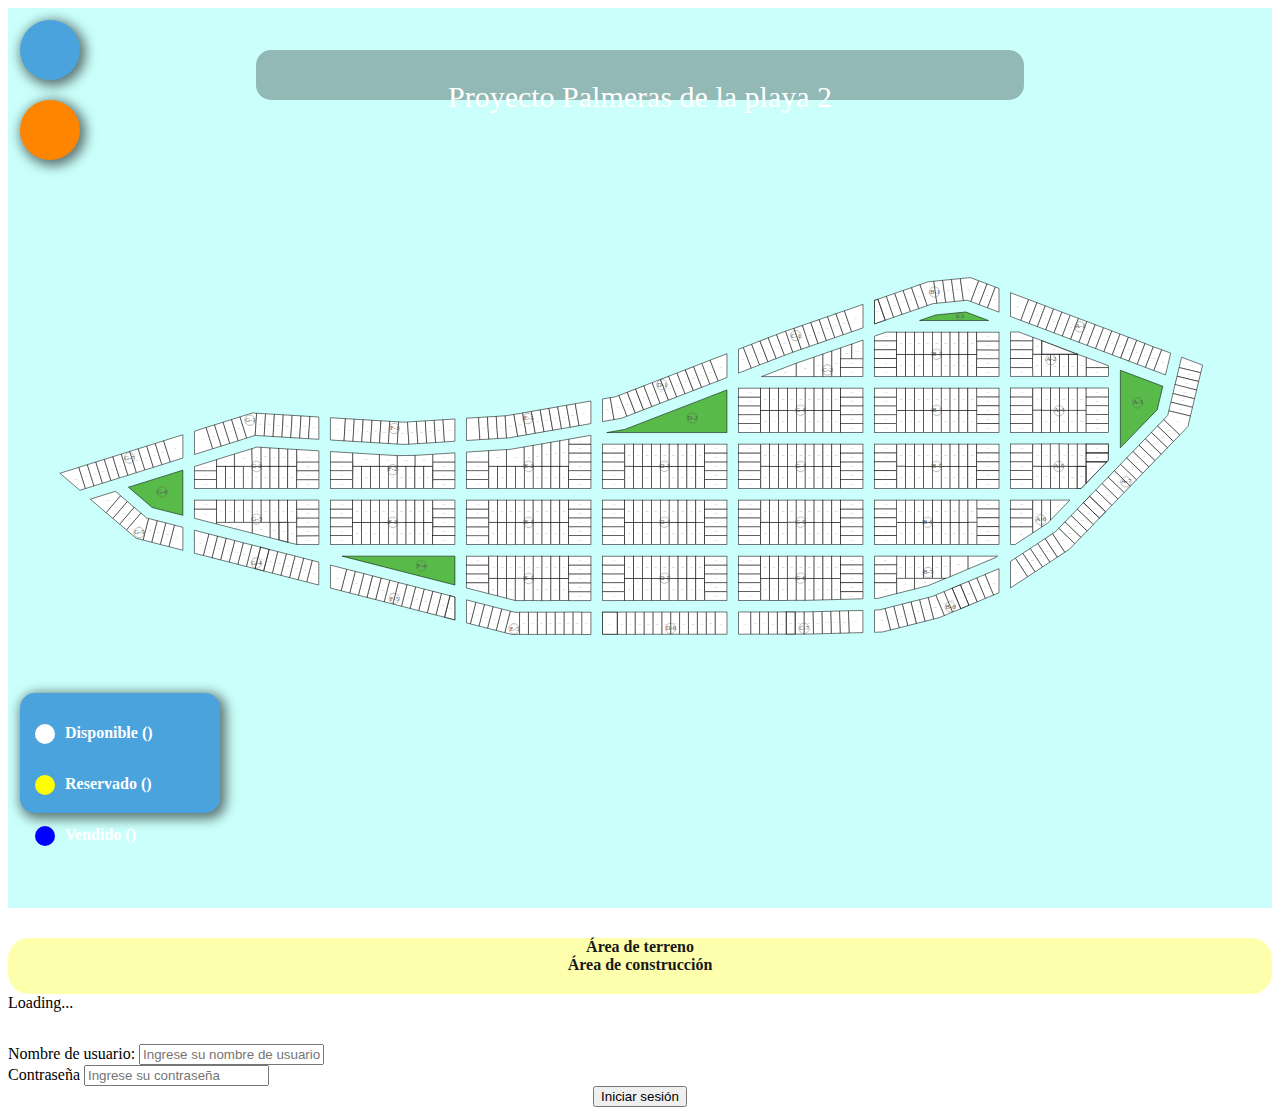
==== commit d63fa3ff: "Agregadas varias funcionalidades como colores en el mapa" ====
--- a/index2.html
+++ b/index2.html
@@ -11,6 +11,7 @@
     rel="stylesheet"
     href="https://cdnjs.cloudflare.com/ajax/libs/animate.css/4.1.1/animate.min.css"
   />
+  <link rel="stylesheet" href="https://cdnjs.cloudflare.com/ajax/libs/font-awesome/6.0.0-beta3/css/all.min.css" integrity="sha512-Fo3rlrZj/k7ujTnHg4CGR2D7kSs0v4LLanw2qksYuRlEzO+tcaEPQogQ0KaoGN26/zrn20ImR1DfuLWnOo7aBA==" crossorigin="anonymous" referrerpolicy="no-referrer" />
         <script src="./svg-pan-zoom.js"></script>
     </head>
     <body>
@@ -1828,7 +1829,15 @@
                         <polygon id="E1-12" class="st0" points="956.9,1069 940.2,1069 940.3,1106.5 956.9,1110.8 	"/>
                     </a>
                     <a id="E1-21-btn" xlink:title="E1-21">
-                        <path id="E1-21" class="st0" d="M956.9,1027.1h-16.7c0,0-2.7,41.9,0,41.9s16.7,0,16.7,0V1027.1z"/>
+                       <!--  <path id="E1-21" class="st0" d="M956.9,1027.1h-16.7c0,0-2.7,41.9,0,41.9s16.7,0,16.7,0V1027.1z"/> -->
+                       <rect
+                            id="E1-21"
+                            x="940.1"
+                            y="1027.1"
+                            class="st0"
+                            width="16.8"
+                            height="41.9"
+                        />
                     </a>
                     <a id="E1-22-btn" xlink:title="E1-22">
                         <rect
@@ -2047,6 +2056,26 @@
                         <rect
                             id="E3-23"
                             x="956.9"
+                            y="921.4"
+                            class="st0"
+                            width="16.7"
+                            height="41.9"
+                        />
+                    </a>
+                    <a id="E3-10-btn" xlink:title="E3-10">
+                        <rect
+                            id="E3-10"
+                            x="973.6"
+                            y="963.4"
+                            class="st0"
+                            width="16.7"
+                            height="41.9"
+                        />
+                    </a>
+                    <a id="E3-24-btn" xlink:title="E3-24">
+                        <rect
+                            id="E3-24"
+                            x="973.6"
                             y="921.4"
                             class="st0"
                             width="16.7"
@@ -8519,34 +8548,54 @@
                 </g>
             </svg>
         </div>
+
+
         <!-- MODAL -->
         <div id="modal" class="modal animate__animated animate__pulse" tabindex="-1" data-bs-backdrop="static" data-bs-keyboard="false" aria-hidden="true">
-            <div class="modal-dialog modal-sm">
+            <div class="modal-dialog">
               <div class="modal-content">
                 <div class="modal-header">
-                  <h5 id="modal-title" class="modal-title me-3"></h5>
                   <div id="modal-status"></div>
-                  <!-- <span class="badge rounded-pill bg-success"><div id="modal-status"></div> </span> -->
-                  <!-- <button type="button" class="btn-close" data-bs-dismiss="modal" aria-label="Close"></button> -->
+                  <div data-bs-dismiss="modal" style="margin-right:10px; cursor:pointer"> 
+                      <i class="fas fa-times"></i>
+                  </div>
                 </div>
+
                 <div id="modal-body" class="modal-body">
-                    <div>
-                       <span style="font-weight:bold">Área de terreno: </span>  <span id="modal-mt"></span>
+                    <div class="row" style="margin-bottom:30px">
+                        <div class="col-6" style="text-align: center">
+                            <p id="modal-title" class="modal-title me-3"></p>
+                        </div>
+                        <div class="col-6" style="text-align: center">
+                               <span id="modal-price" class="modal-price"></span>
+                        </div> 
+                    </div> 
+                    <div class="row">
+                         <div class="col-6" style="text-align: center">
+                                <span style="font-weight:bold">Área de terreno</span>  
+                        </div>
+                        <div class="col-6" style="text-align: center">
+                                <span style="font-weight:bold">Área de construcción</span>  
+                        </div>
                     </div>
-                    <div>
-                        <span style="font-weight:bold">Área de construcción: </span>  <span id="modal-mt-cons"></span>
-                     </div>
-                 <div>
-                    <span style="font-weight:bold">Precio: </span>  <span id="modal-price"></span>
+                    <div class="row" style="padding-bottom:20px">
+                        <div class="col-6" style="text-align: center">
+                                <span id="modal-mt"></span>
+                        </div>
+                        <div class="col-6" style="text-align: center">
+                                <span id="modal-mt-cons"></span>
+                        </div>
+                    </div>
                  </div>
-                </div>
-                <div class="modal-footer">
-                  <button type="button" class="btn btn-danger" data-bs-dismiss="modal">Cerrar</button>
-                </div>
+
+                 </div>
               </div>
             </div>
           </div>
         <!-- ********************** -->
+
+
+
          <!-- LOADING -->
          <div id="modal-loading" class="modal" tabindex="-1" data-bs-backdrop="static" data-bs-keyboard="false" aria-hidden="true">
             <div class="modal-dialog modal-sm modal-dialog-centered">
@@ -8565,8 +8614,59 @@
           </div>
         <!-- ********************** -->
 
+
+        <!-- LOGIN MODAL -->
+        <div id="modal-credentials" class="modal" tabindex="-1" data-bs-backdrop="static" data-bs-keyboard="false" aria-hidden="true">
+            <div class="modal-dialog modal-sm modal-dialog-centered">
+              <div class="modal-content">
+                <div id="modal-body" class="modal-body">
+                    <div class="mb-3">
+                        <label for="exampleFormControlInput1" class="form-label">Nombre de usuario:</label>
+                        <input type="text" class="form-control" id="user_name" placeholder="Ingrese su nombre de usuario">
+                      </div>
+                      <div class="mb-3">
+                        <label for="exampleFormControlInput1" class="form-label">Contraseña</label>
+                        <input type="password" class="form-control" id="password" placeholder="Ingrese su contraseña">
+                      </div>
+                      <div style="text-align: center;">
+                            <button type="button" class="btn btn-primary" id="btn_submit">Iniciar sesión</button>
+                      </div>
+                </div>
+              </div>
+            </div>
+          </div>
+
+          <!-- Switch button -->
+          <div id="switch-btn" class="switch-btn">
+              <i class="fas fa-sitemap icon"></i>
+          </div>
+
+          <!-- Reload button -->
+          <div id="reload-btn" class="reload-btn">
+            <i class="fas fa-sync-alt icon"></i>
+        </div>
+          
+          <!-- Info label -->
+          <div id="info-label" class="info-label">
+              <div class="white-circle">
+                  <p class="label-text">Disponible (<span style="font-size:12px" id="cd"></span>)</p>
+              </div> 
+              <div class="yellow-circle">
+                <p class="label-text">Reservado (<span style="font-size:12px" id="cr"></span>)</p>
+              </div> 
+              <div class="blue-circle">
+                <p class="label-text">Vendido (<span style="font-size:12px" id="cv"></span>)</p>
+              </div>
+          </div>
+
+          <!-- Title -->
+          <div id="title-label" class="title-label">
+              <p class="title">Proyecto Palmeras de la playa 2</p>
+          </div>
+
+
         <script src="https://cdn.jsdelivr.net/npm/bootstrap@5.1.3/dist/js/bootstrap.bundle.min.js" integrity="sha384-ka7Sk0Gln4gmtz2MlQnikT1wXgYsOg+OMhuP+IlRH9sENBO0LRn5q+8nbTov4+1p" crossorigin="anonymous"></script>
- 
+          <script src="./credentials.js"></script>
           <script src="./app.js"></script>
     </body>
 </html>
--- a/styles.css
+++ b/styles.css
@@ -3,7 +3,7 @@
 }
 
 a :hover {
-    fill: rgb(255, 168, 38);
+    fill: rgb(255, 168, 38) !important;
     cursor: pointer;
 }
 
@@ -26,8 +26,130 @@
     border-top: unset;
 }
 
+.modal-title{
+    font-weight: bold;
+    font-size: 30px;
+}
+
+.modal-price{
+    position: relative;
+    display: block;
+    margin-top: 5px;
+    font-size: 20px;
+}
+
 .container-fluid{
     background-color: rgba(125, 255, 244, 0.405);
 }
 
+.switch-btn{
+    height: 60px;
+    width: 60px;
+    background-color: #4aa3dd;
+    text-align: center;
+    position: absolute;
+    top: 20px;
+    left: 20px;
+    border-radius: 100%;
+    cursor: pointer;
+    -webkit-box-shadow: 3px 3px 12px 3px rgba(0,0,0,0.54); 
+    box-shadow: 3px 3px 12px 3px rgba(0,0,0,0.54);
+}
 
+.switch-btn:hover{
+    transform: scale(0.9);
+}
+
+.reload-btn{
+    height: 60px;
+    width: 60px;
+    background-color: #ff8400;
+    text-align: center;
+    position: absolute;
+    top: 100px;
+    left: 20px;
+    border-radius: 100%;
+    cursor: pointer;
+    -webkit-box-shadow: 3px 3px 12px 3px rgba(0,0,0,0.54); 
+    box-shadow: 3px 3px 12px 3px rgba(0,0,0,0.54);
+}
+
+.reload-btn:hover{
+    transform: scale(0.9);
+}
+
+.icon{
+    margin-top: 15px;
+    font-size: 29px;
+    color: white;
+}
+
+
+.info-label{
+    background-color: #4aa3dd;
+    -webkit-box-shadow: 3px 3px 12px 3px rgba(0,0,0,0.54); 
+    box-shadow: 3px 3px 12px 3px rgba(0,0,0,0.54);
+    height: 120px;
+    width: 200px;
+    border-radius: 15px;
+    position: absolute;
+    top: 77vh;
+    left: 20px;
+}
+
+.white-circle{
+    height: 20px;
+    width: 20px;
+    background-color: white;
+    border-radius: 100%;
+    position: relative;
+    top: 15px;
+    left: 15px;
+}
+
+.yellow-circle{
+    height: 20px;
+    width: 20px;
+    background-color: yellow;
+    border-radius: 100%;
+    position: relative;
+    top: 30px;
+    left: 15px;
+}
+
+.blue-circle{
+    height: 20px;
+    width: 20px;
+    background-color: blue;
+    border-radius: 100%;
+    position: relative;
+    top: 45px;
+    left: 15px;
+}
+
+.label-text{
+    margin-left: 30px;
+    font-weight: bold;
+    color: white;
+    width: 120px;
+}
+
+.title-label{
+    position: absolute;
+    top: 50px;
+    left: 20%;
+    height: 50px;
+    width: 60vw;
+    background-color: rgba(0, 0, 0, 0.275);
+    text-align: center;
+    border-radius: 15px;
+}
+
+.title{
+    color: white;
+    font-size: 30px;
+}
+
+
+
+
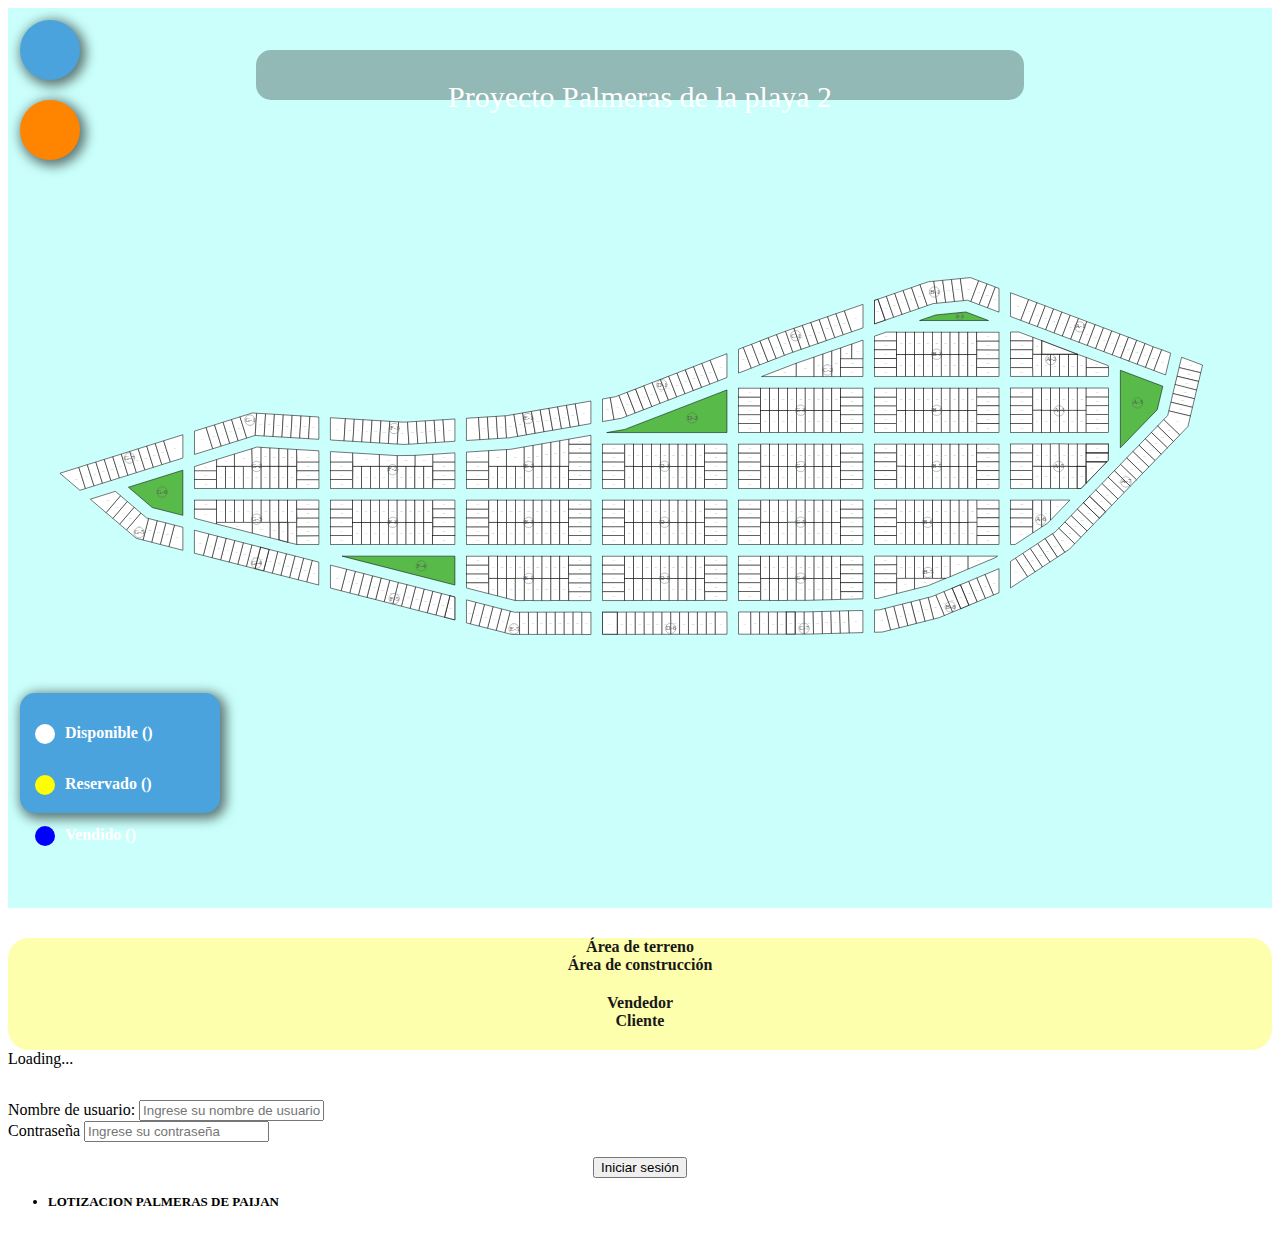
==== commit e0435366: "Leido el titulo, mejorado selector, boton de recarga solo refresca el estado de los lotes y la tarje" ====
--- a/index2.html
+++ b/index2.html
@@ -8586,6 +8586,24 @@
                                 <span id="modal-mt-cons"></span>
                         </div>
                     </div>
+                    <div id="seller-row">
+                        <div class="row">
+                            <div class="col-6" style="text-align: center">
+                            <span style="font-weight:bold">Vendedor</span>  
+                            </div>
+                            <div class="col-6" style="text-align: center">
+                                    <span style="font-weight:bold">Cliente</span>  
+                            </div>
+                        </div>   
+                   <div class="row" style="padding-bottom:20px">
+                       <div class="col-6" style="text-align: center">
+                               <span id="seller-name"></span>
+                       </div>
+                       <div class="col-6" style="text-align: center">
+                               <span id="customer-name"></span>
+                       </div>
+                   </div>
+                </div>
                  </div>
 
                  </div>
@@ -8628,13 +8646,27 @@
                         <label for="exampleFormControlInput1" class="form-label">Contraseña</label>
                         <input type="password" class="form-control" id="password" placeholder="Ingrese su contraseña">
                       </div>
-                      <div style="text-align: center;">
+                      <p id="login-error" style="color:red; display:none;">Credenciales no válidas</p>
+                      <div style="text-align: center; margin-top:15px">
                             <button type="button" class="btn btn-primary" id="btn_submit">Iniciar sesión</button>
                       </div>
                 </div>
               </div>
             </div>
-          </div>
+        </div>
+
+        <!-- SELECT MODAL -->
+        <div id="modal-selector" class="modal" tabindex="-1" data-bs-backdrop="static" data-bs-keyboard="false" aria-hidden="true">
+            <div class="modal-dialog modal-sm modal-dialog-centered">
+              <div class="modal-content">
+                <div id="modal-body" class="modal-body">
+                    <ul class="list-group">
+                        <li class="list-group-item list-group-item-secondary item-selection" data-bs-dismiss="modal">LOTIZACION PALMERAS DE PAIJAN</li>
+                    </ul>
+                </div>
+              </div>
+            </div>
+        </div>
 
           <!-- Switch button -->
           <div id="switch-btn" class="switch-btn">
@@ -8661,7 +8693,7 @@
 
           <!-- Title -->
           <div id="title-label" class="title-label">
-              <p class="title">Proyecto Palmeras de la playa 2</p>
+              <p id="project_title" class="title">Proyecto Palmeras de la playa 2</p>
           </div>
 
 
--- a/styles.css
+++ b/styles.css
@@ -150,6 +150,16 @@
     font-size: 30px;
 }
 
+.item-selection{
+    cursor: pointer;
+    font-weight: bold;
+    font-size: 13px;
+}
+
+.item-selection:hover{
+    transform: scale(0.97);
+}
 
 
 
+
